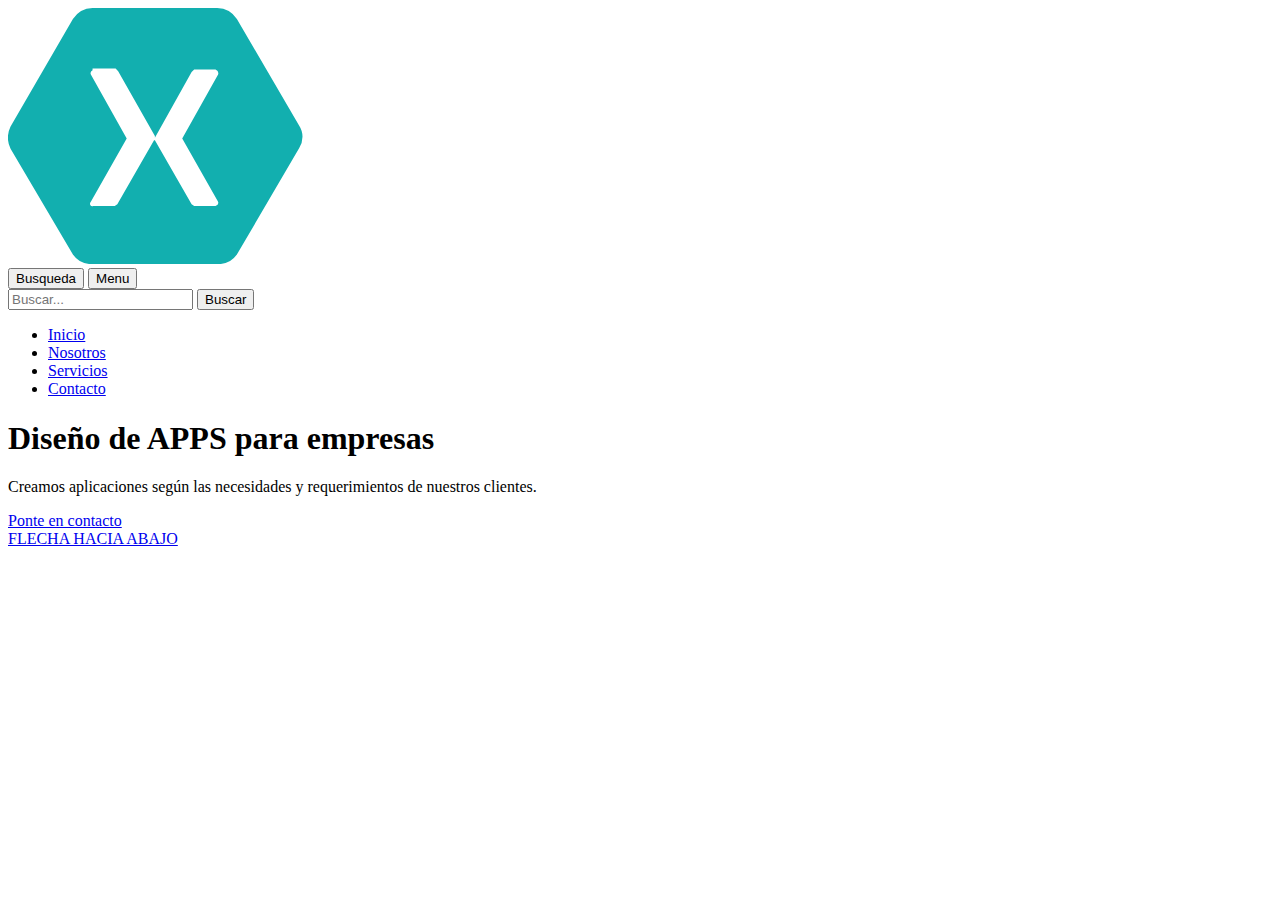
==== index.html @ dd9f6aae "Primera estructura index" ====
<!doctype html>
<html lang="en">
  <head>
    <!-- Required meta tags -->
    <meta charset="utf-8">
    <meta name="viewport" content="width=device-width, initial-scale=1">

    <title>Soluciones tecnologicas</title>

  </head>
  <body>

    <section class="bienvenidos">
        <!--Navegacion-->
        <header class="encabezado" role="banner">
            <a href="index.html">
                <img src="./images/logo.svg" alt="logotipo">
            </a>
            <button type="button" class="boton-buscar">Busqueda</button>
            <button type="button" class="boton-menu">Menu</button>

            <form action="#" id="bloque-buscar">
                <div class="contenedor-bloque-buscar">
                    <input type="text" placeholder="Buscar...">
                    <input type="submit" value="Buscar">
                </div>
            </form>

            <nav id="menu-principal">
                <ul>
                    <li class="active"><a href="index.html">Inicio</a></li>
                    <li><a href="nosotros.html">Nosotros</a></li>
                    <li><a href="servicios.html">Servicios</a></li>
                    <li><a href="contacto.html">Contacto</a></li>
                </ul>
            </nav>
        </header>

        <!--Primer Bloque-->
        <div class="texto-encabezado">
            <h1>Diseño de APPS para empresas</h1>
            <p>Creamos aplicaciones según las necesidades y requerimientos de nuestros clientes.</p>
            <a href="contacto.html">Ponte en contacto</a>
        </div>
        <div class="flecha-bajar">
            <a href="#">FLECHA HACIA ABAJO</a>
        </div>

    </section>

  </body>
</html>
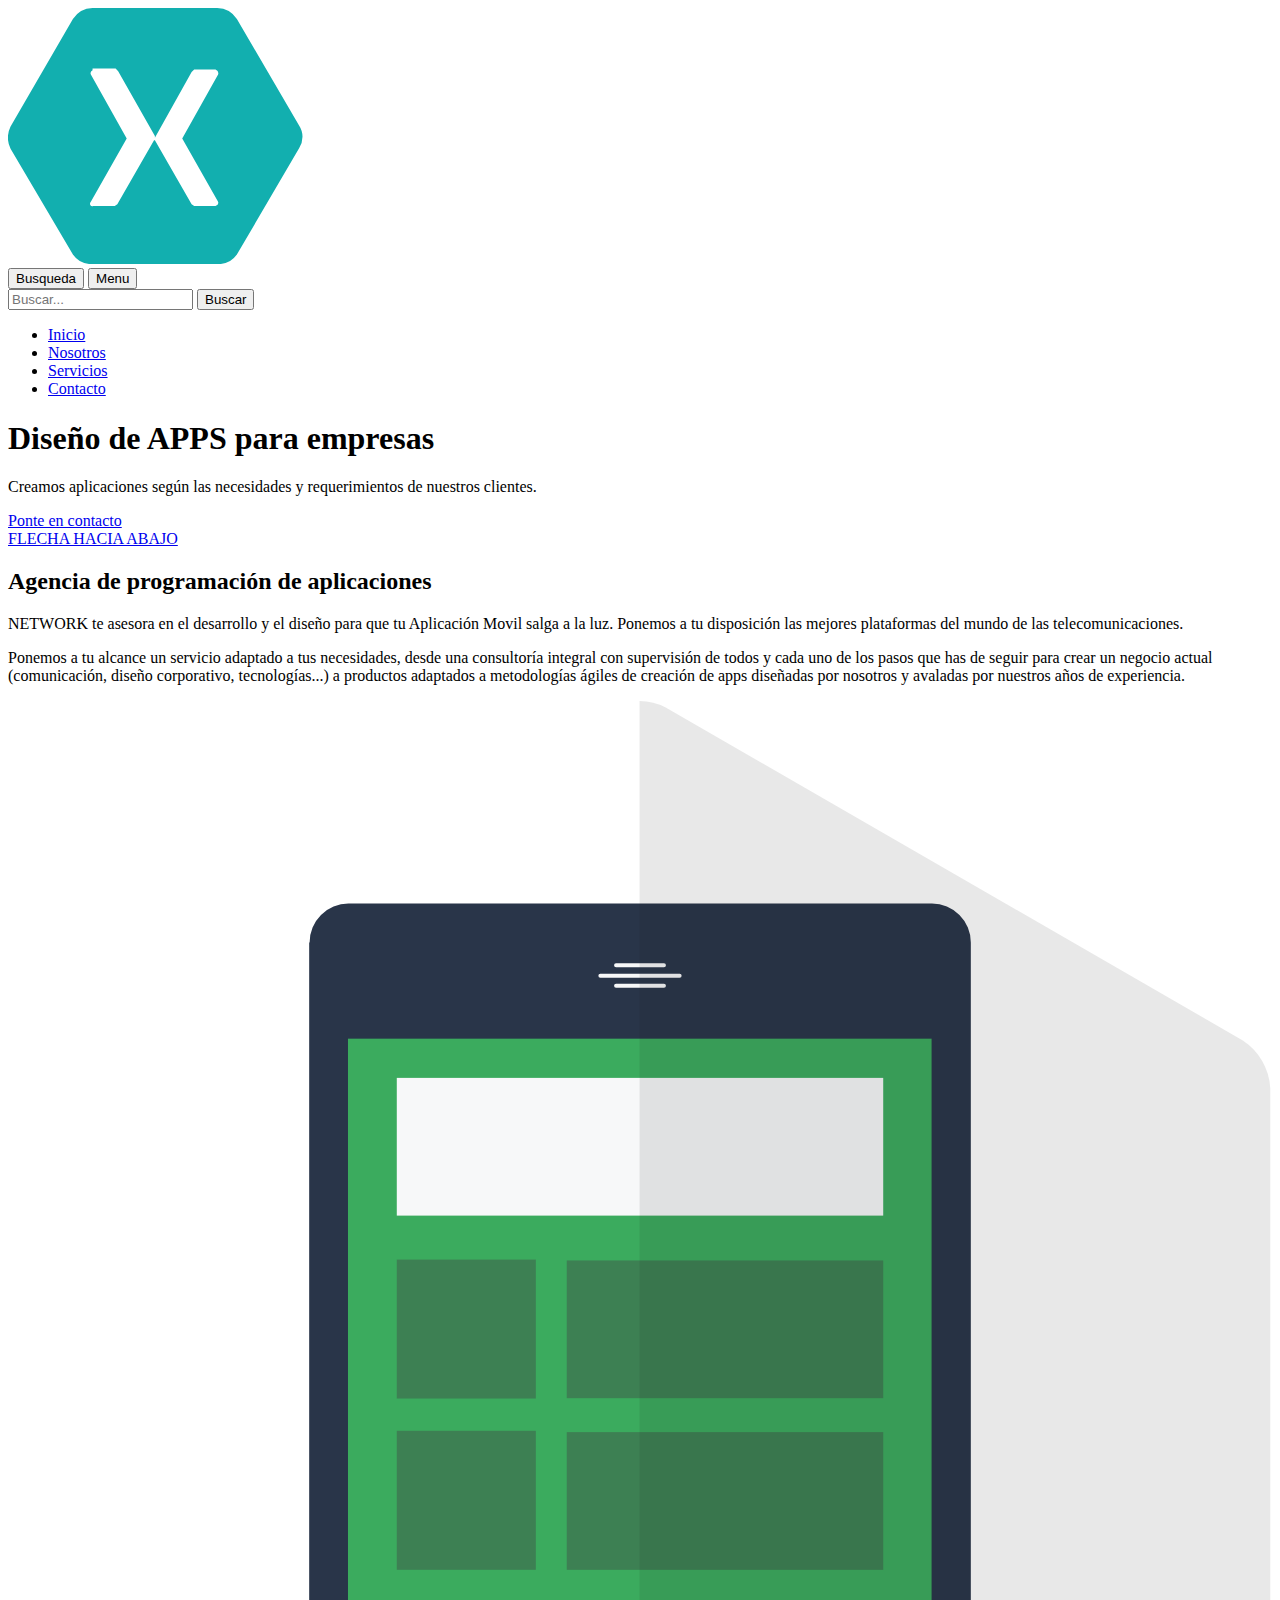
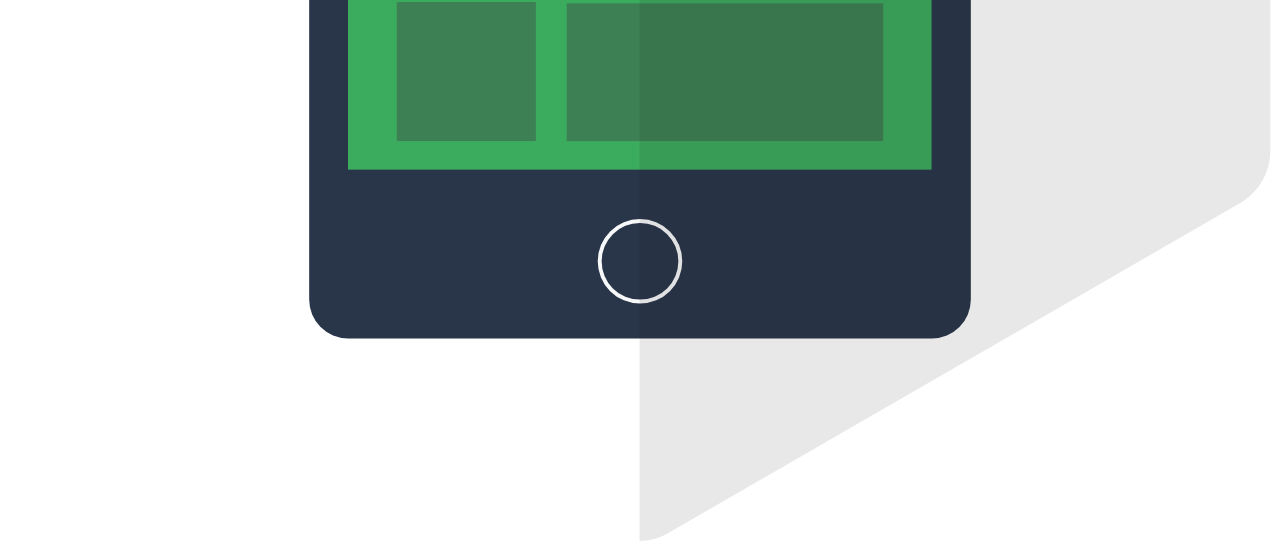
==== commit 92beab2f: "Segunda seccion" ====
--- a/index.html
+++ b/index.html
@@ -43,10 +43,18 @@
             <a href="contacto.html">Ponte en contacto</a>
         </div>
         <div class="flecha-bajar">
-            <a href="#">FLECHA HACIA ABAJO</a>
+            <a href="#agencia">FLECHA HACIA ABAJO</a>
         </div>
 
     </section>
 
+    <!--Segundo Bloque-->
+    <section class="agencia" id="agencia">
+        <h2>Agencia de programación de aplicaciones</h2>
+        <p>NETWORK te asesora en el desarrollo y el diseño para que tu Aplicación Movil salga a la luz. Ponemos a tu disposición las mejores plataformas del mundo de las telecomunicaciones.</p>
+        <p>Ponemos a tu alcance un servicio adaptado a tus necesidades, desde una consultoría integral con supervisión de todos y cada uno de los pasos que has de seguir para crear un negocio actual (comunicación, diseño corporativo, tecnologías...) a productos adaptados a metodologías ágiles de creación de apps diseñadas por nosotros y avaladas por nuestros años de experiencia.</p>
+        <img src="./images/agencia.svg" alt="agencia">
+    </section>
+
   </body>
 </html>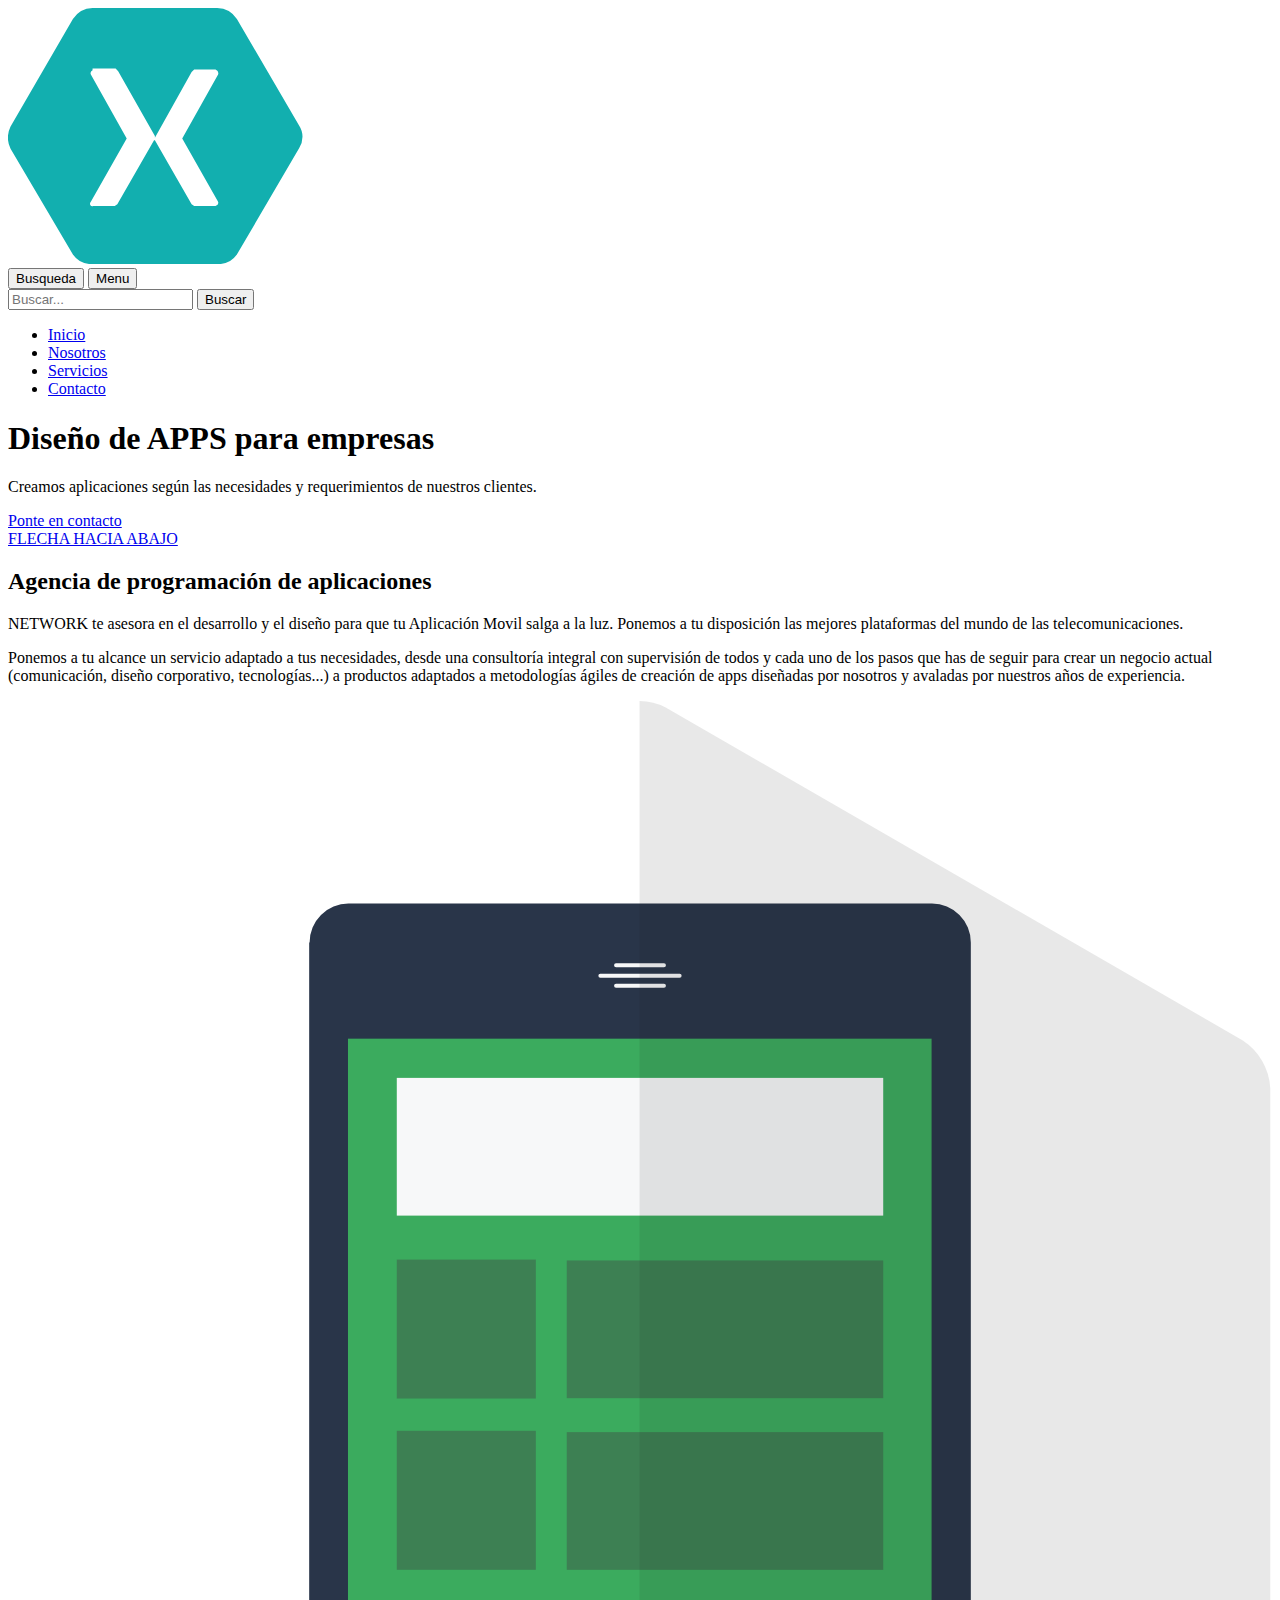
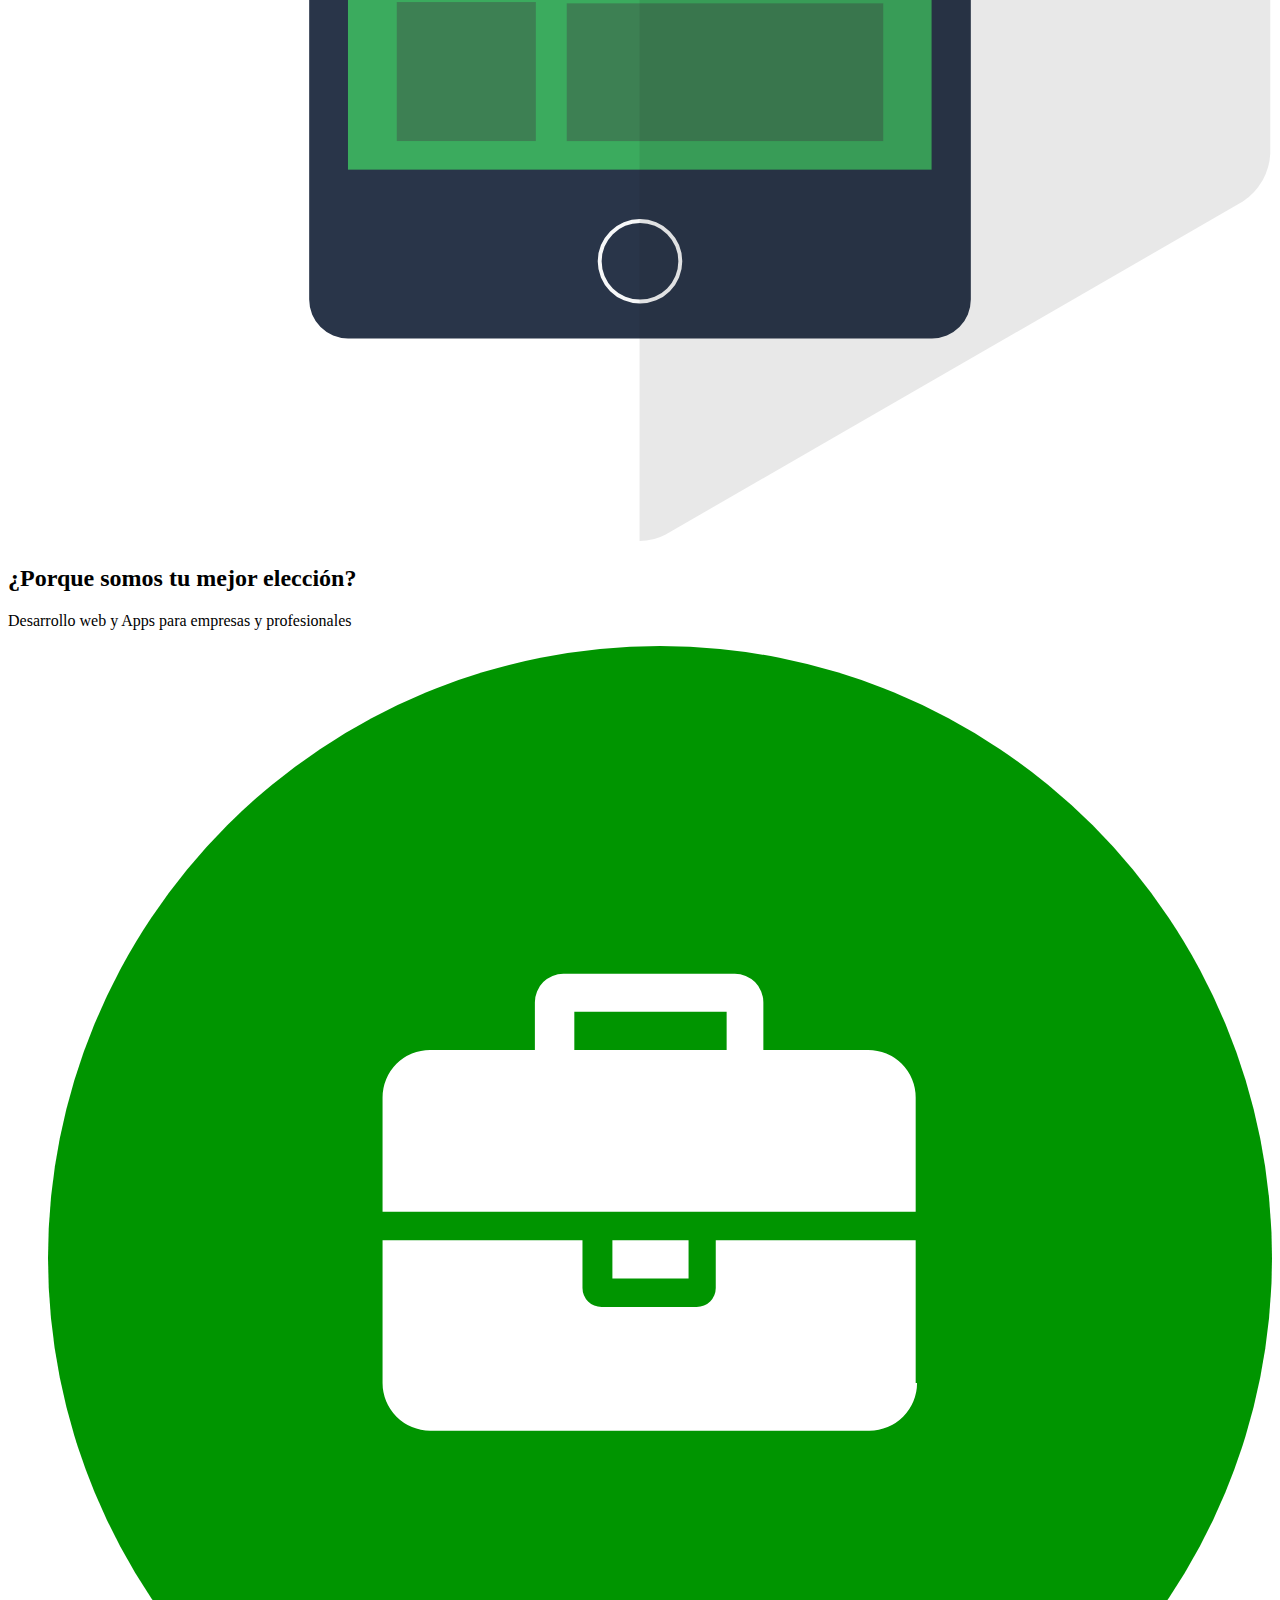
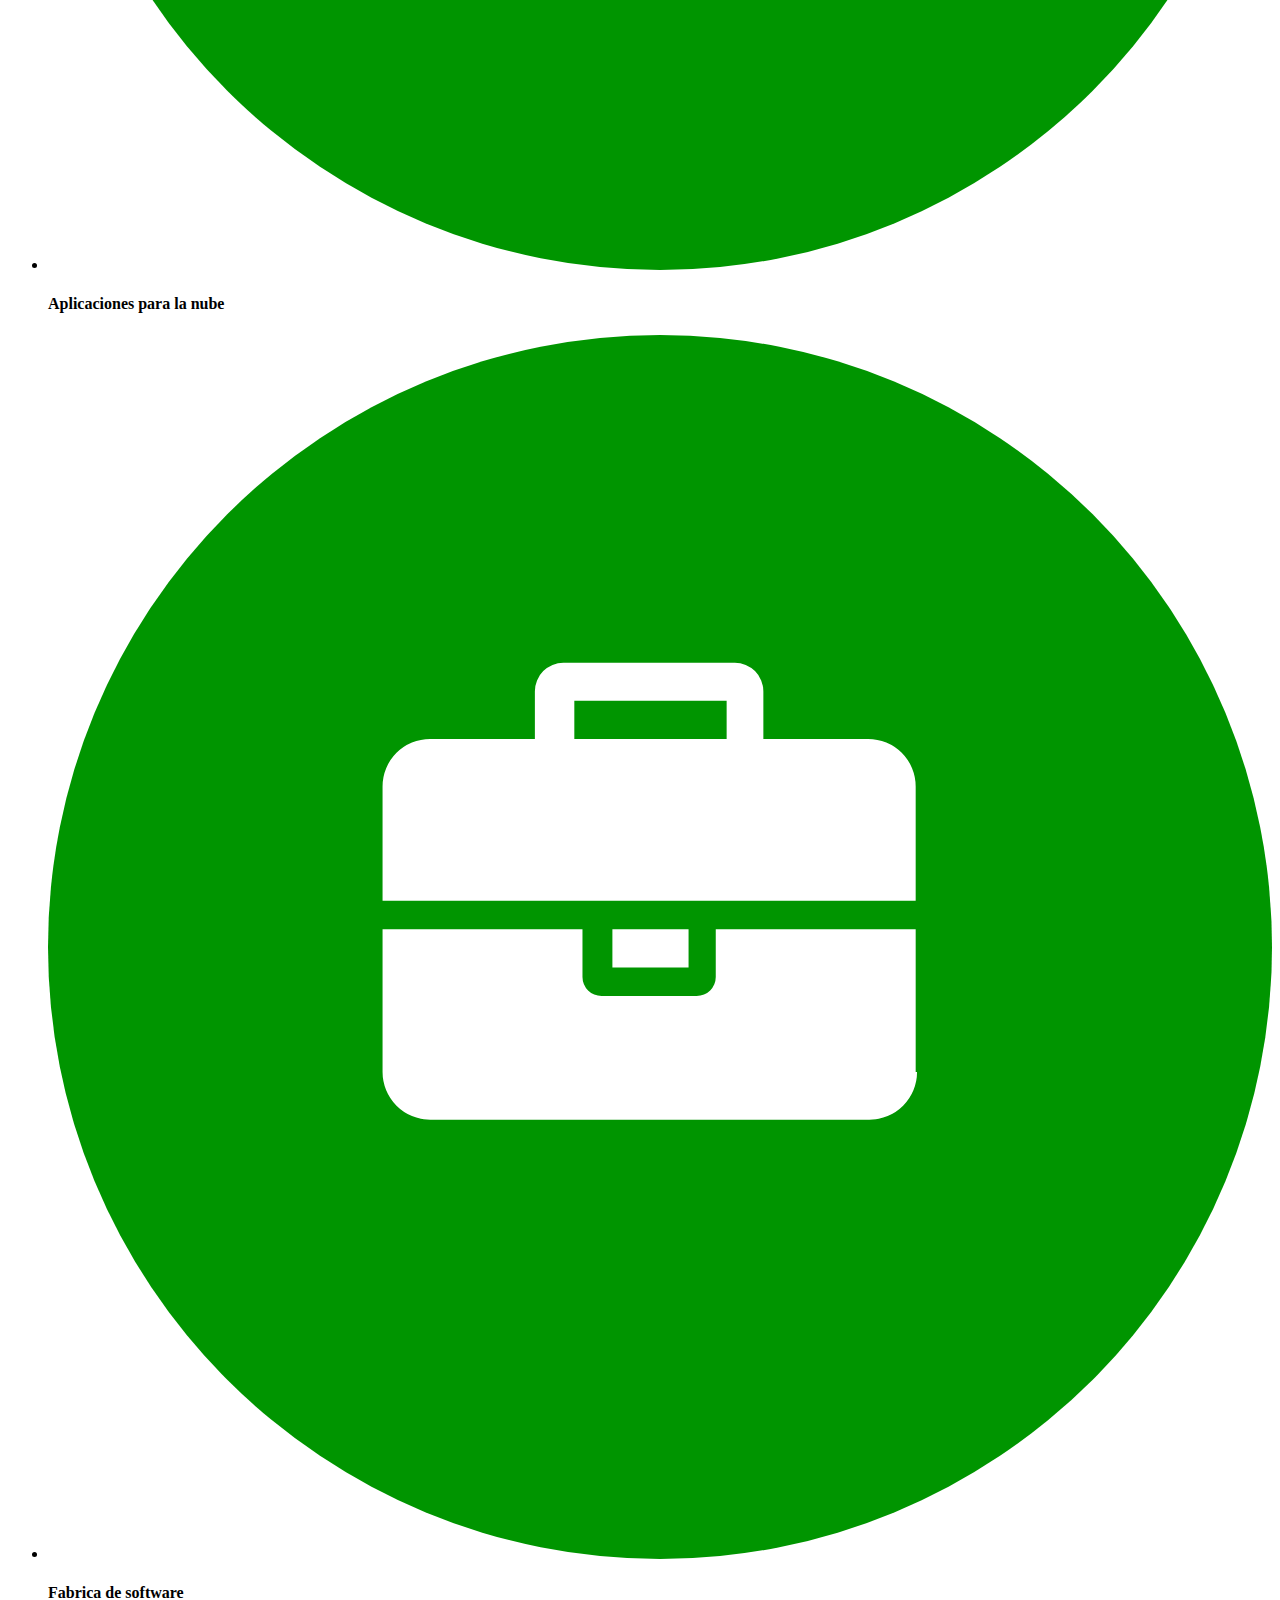
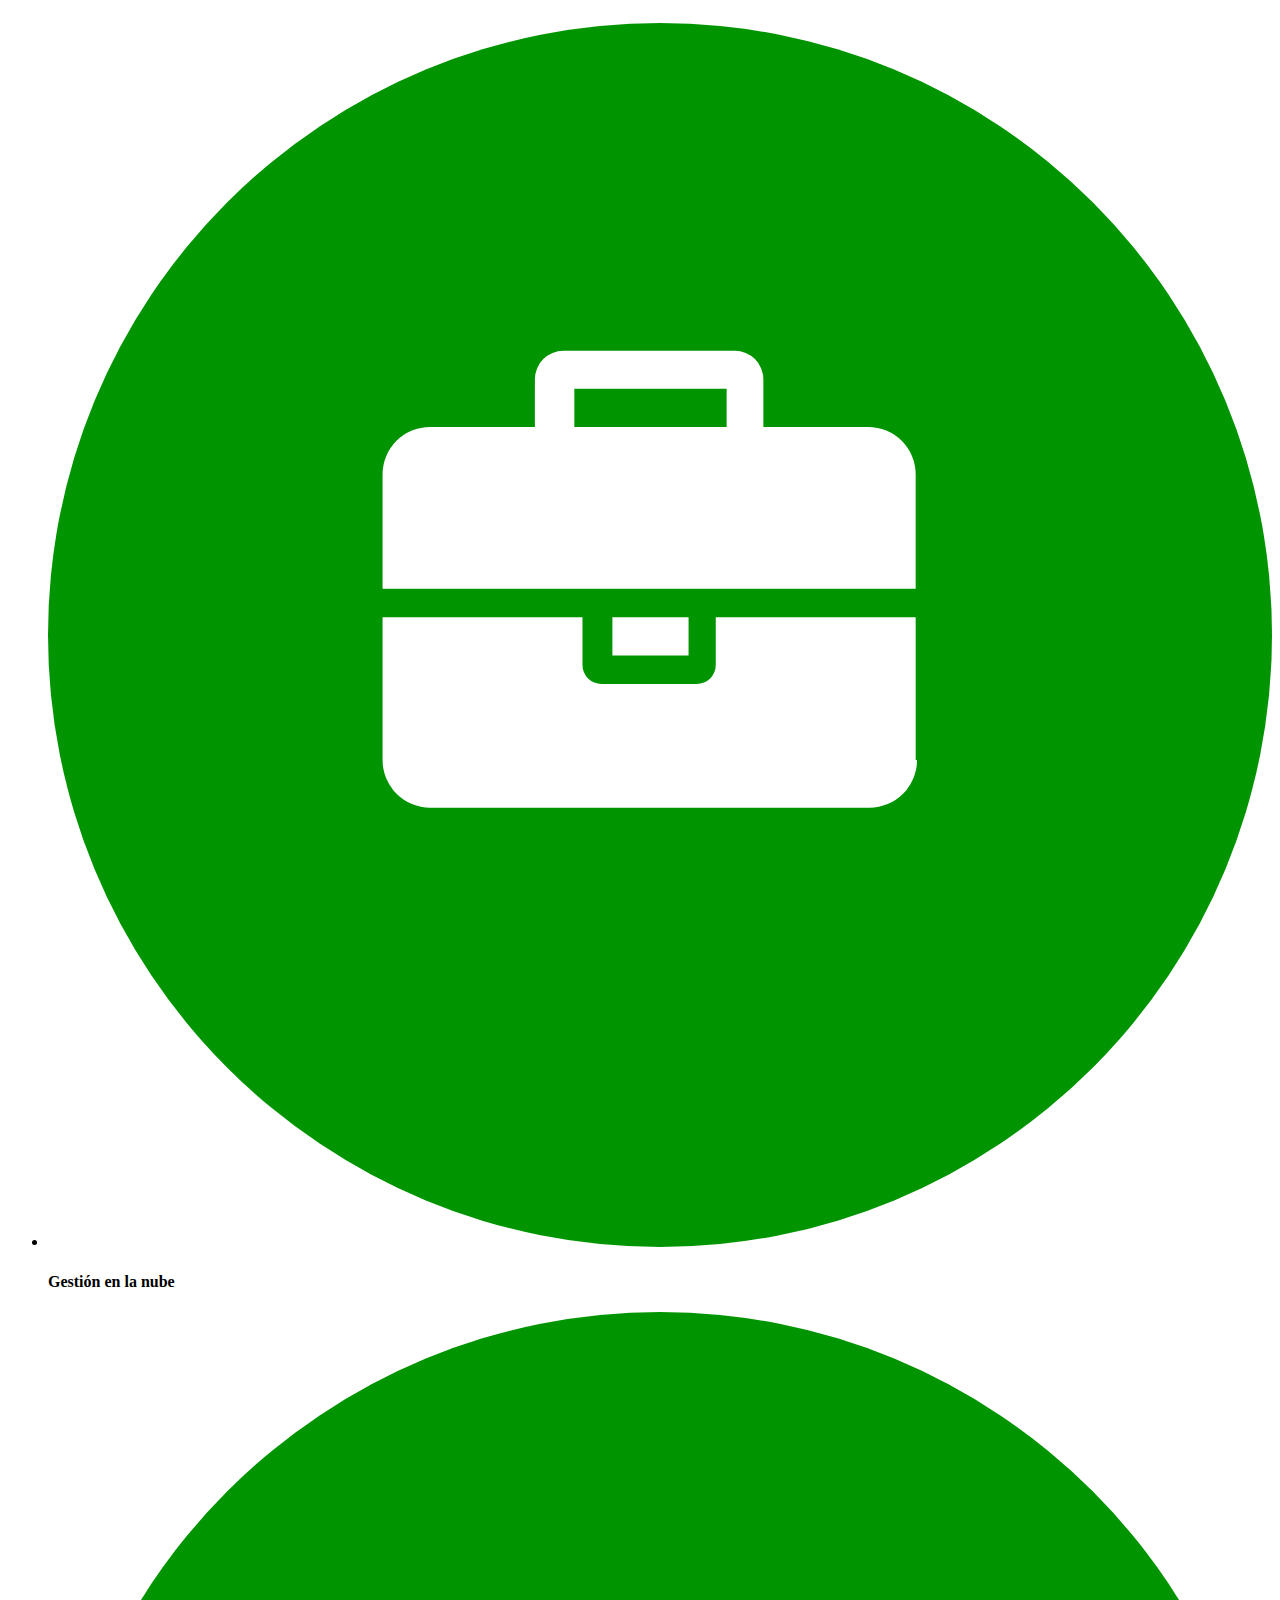
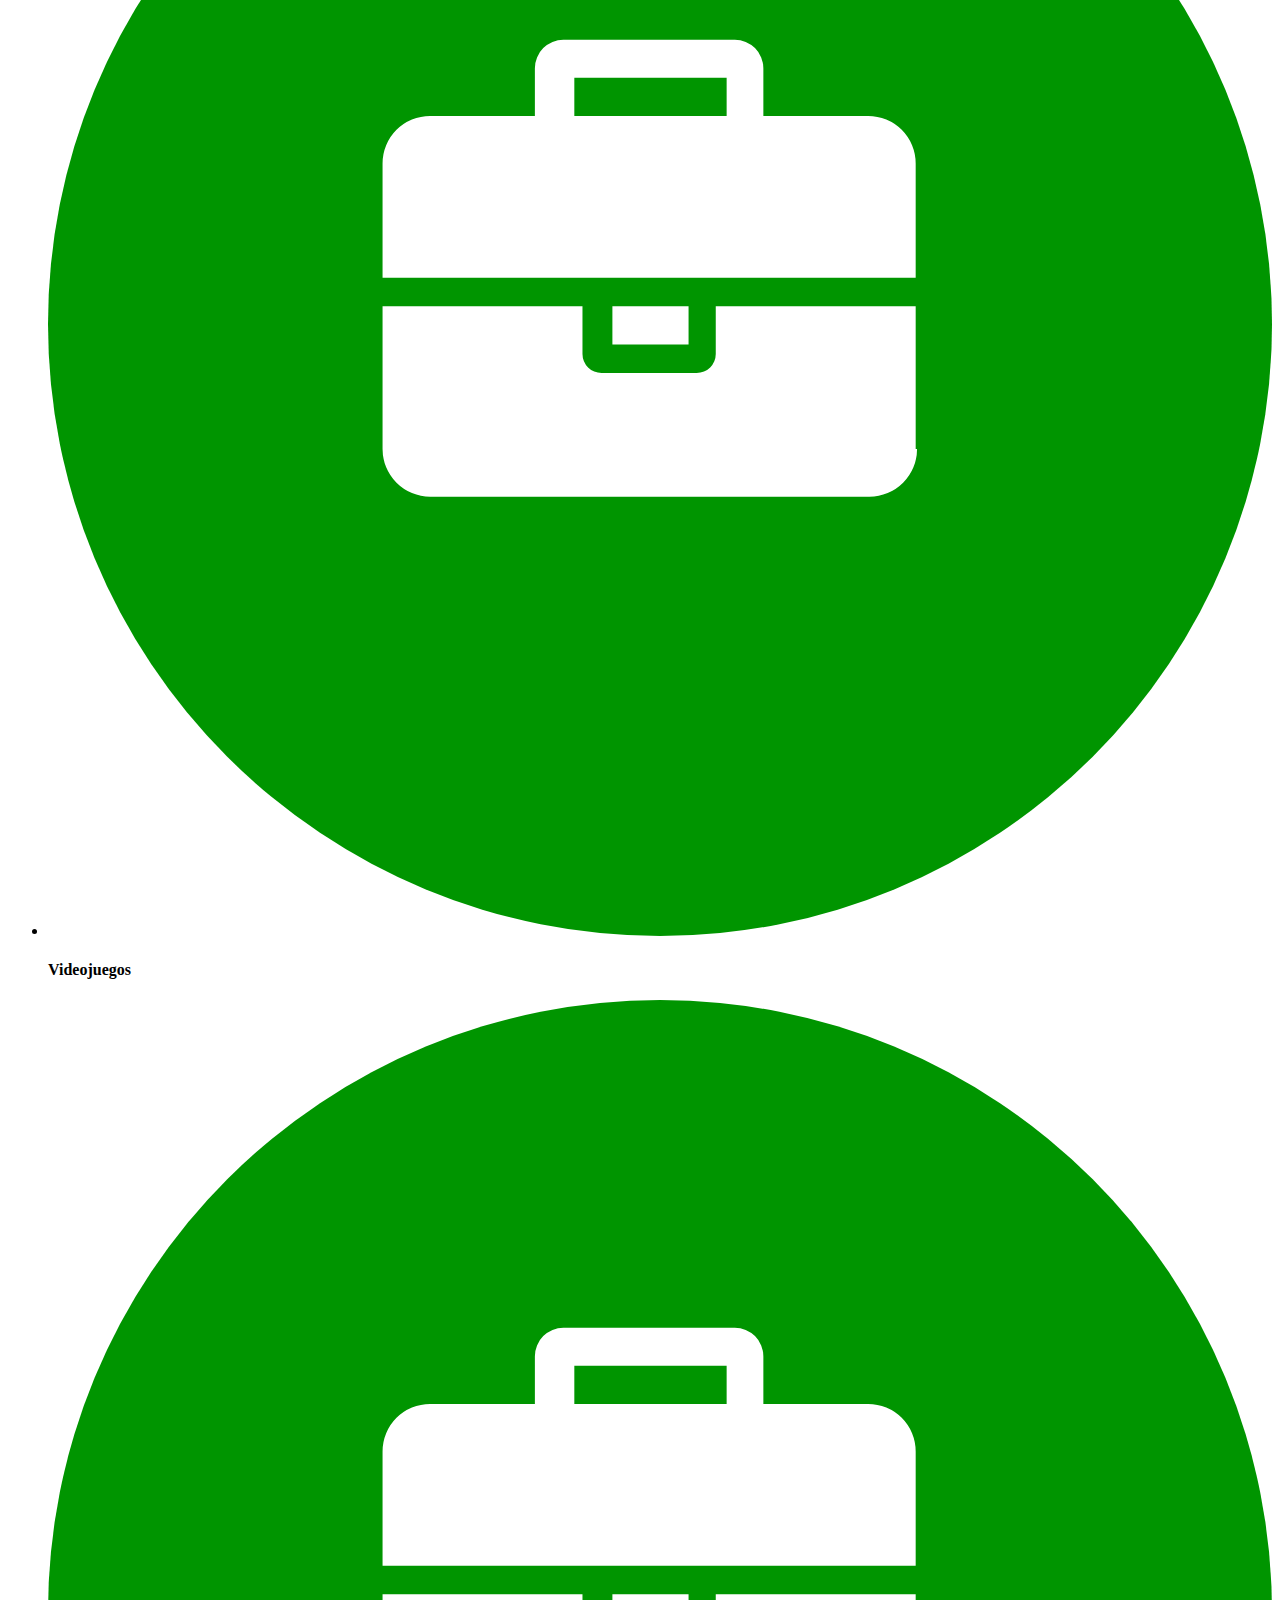
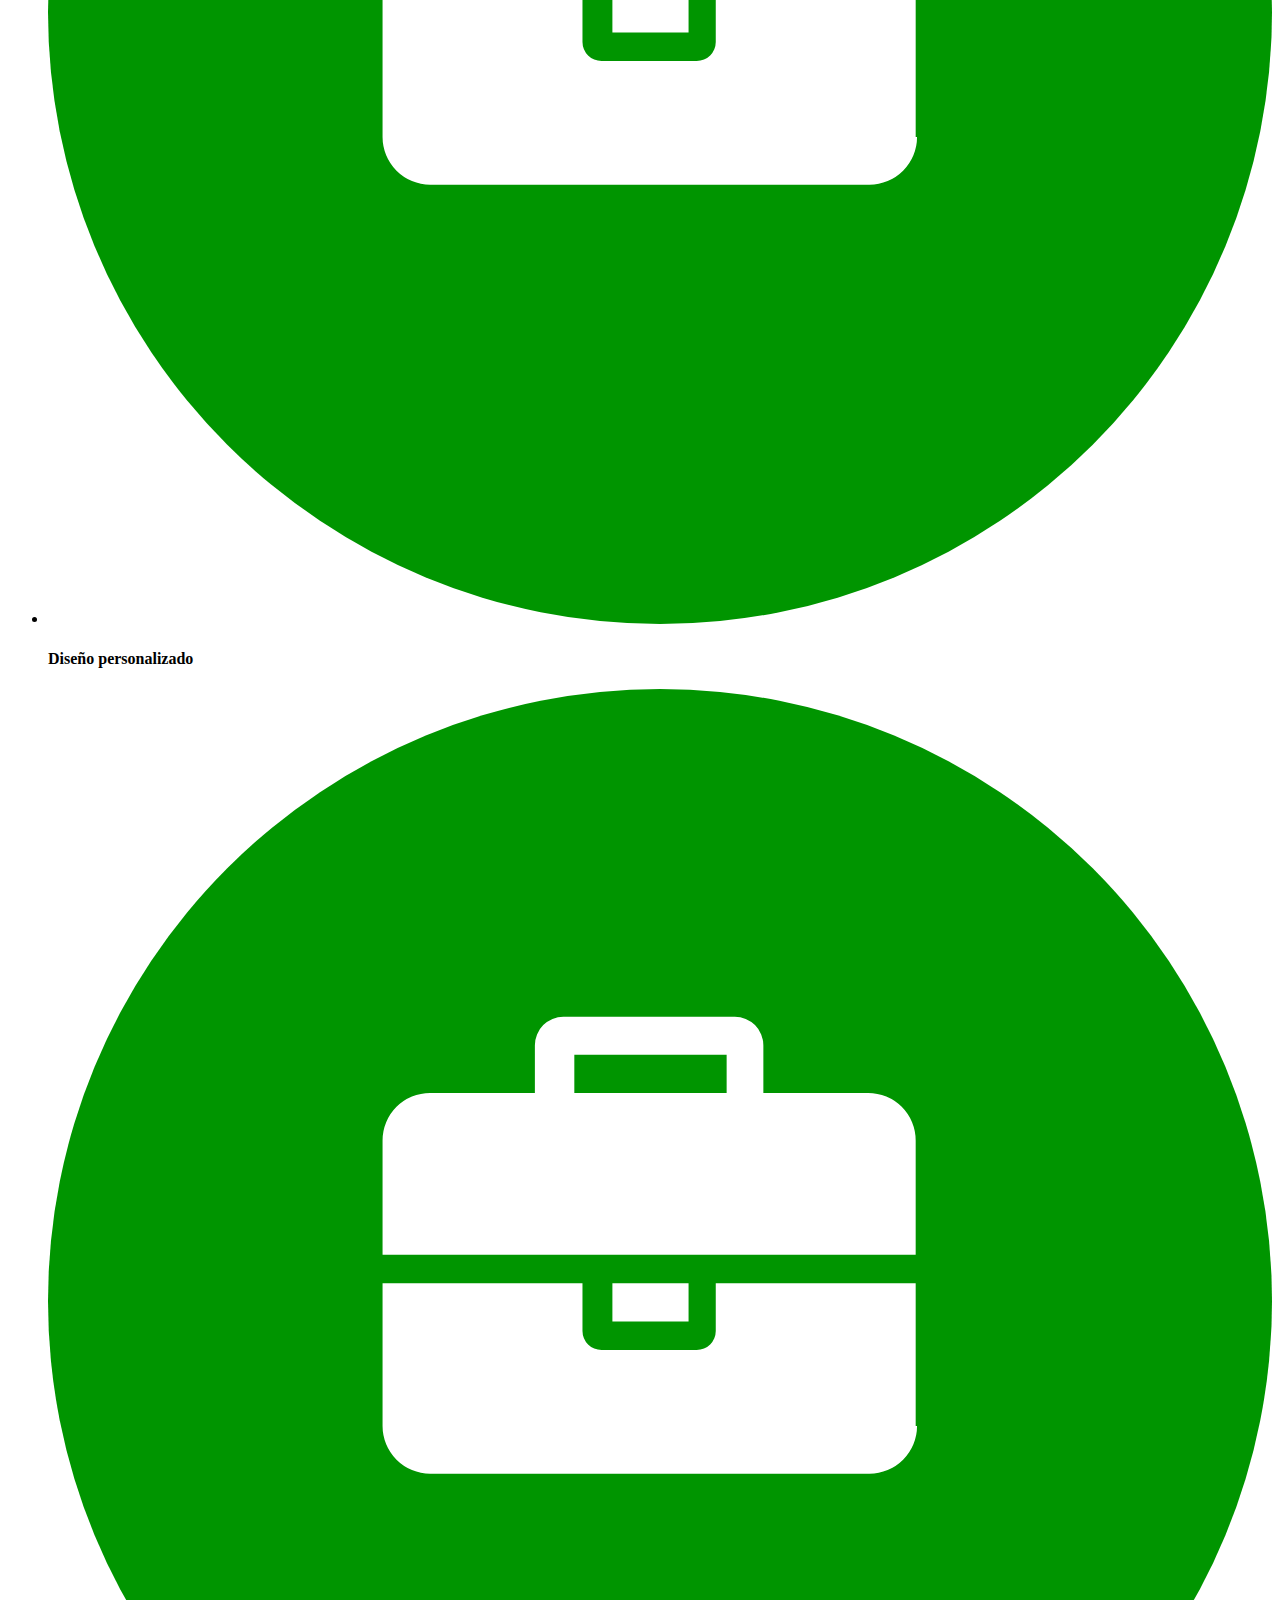
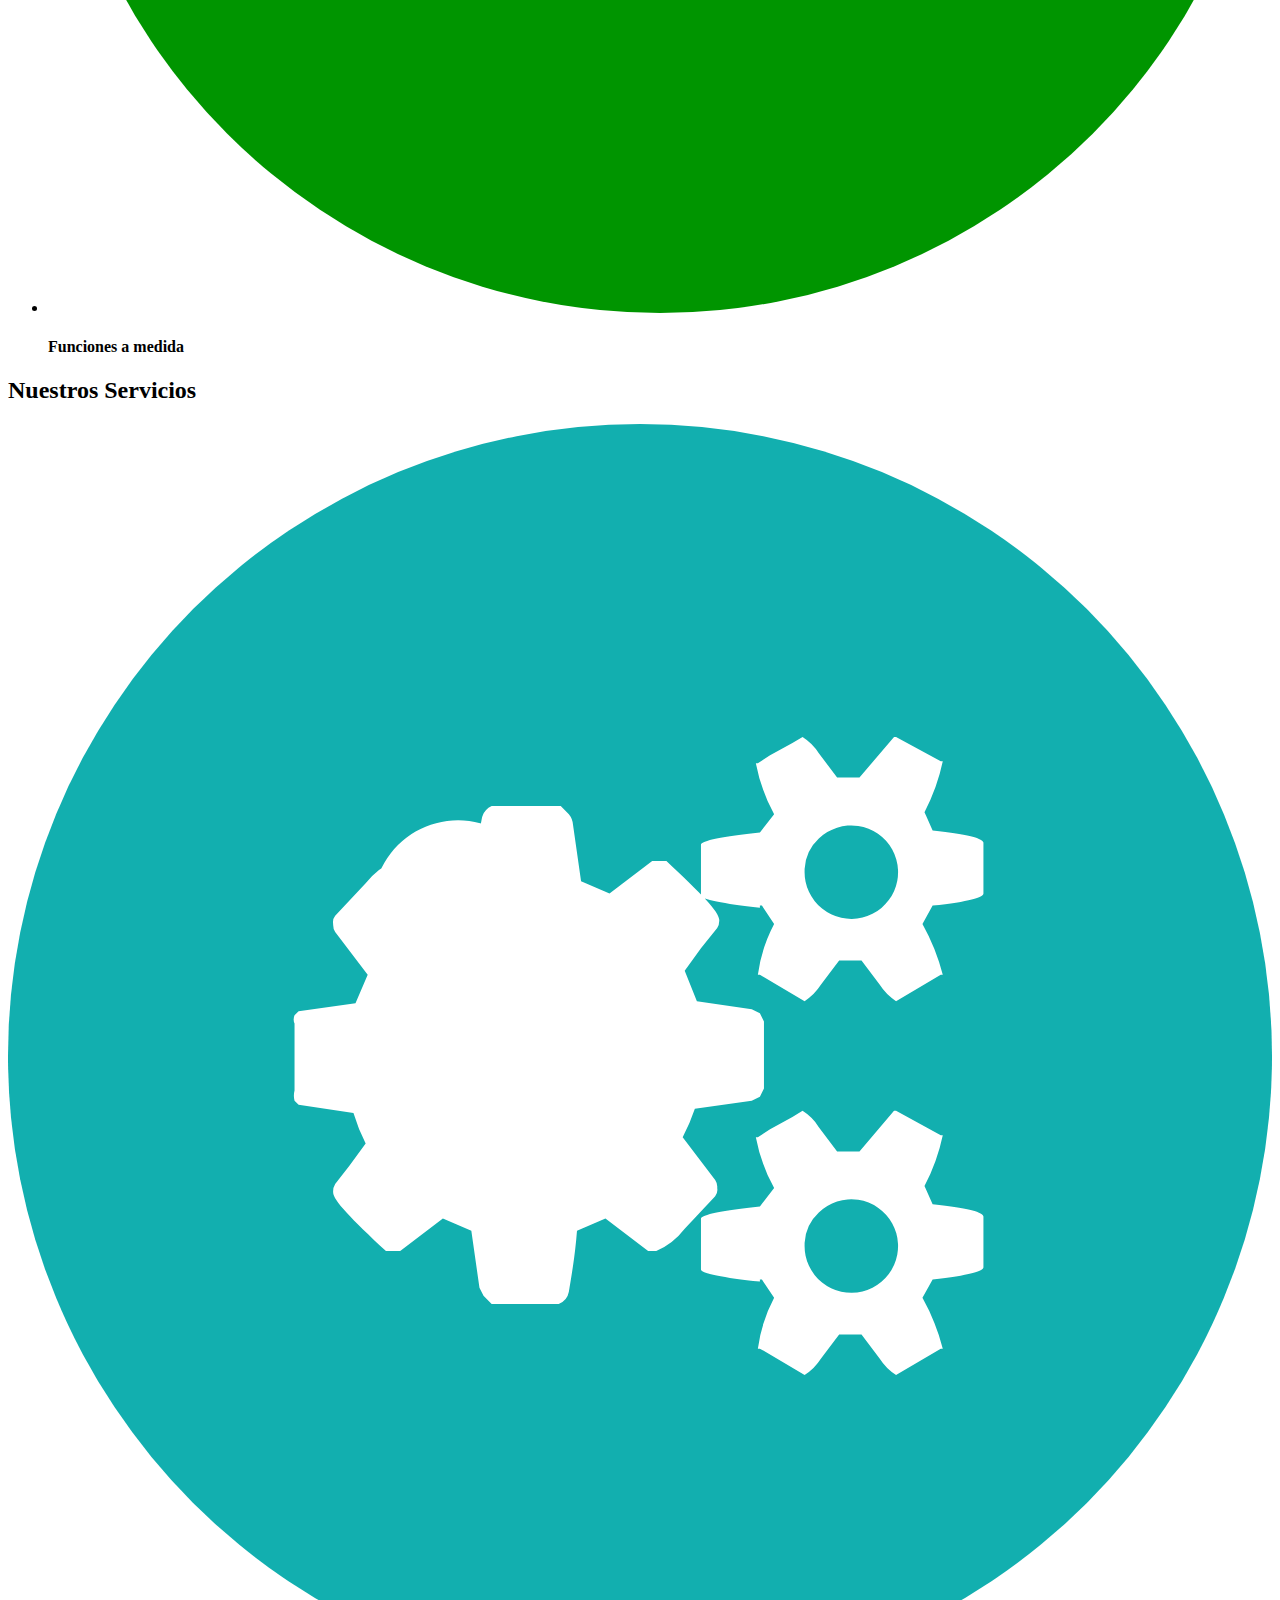
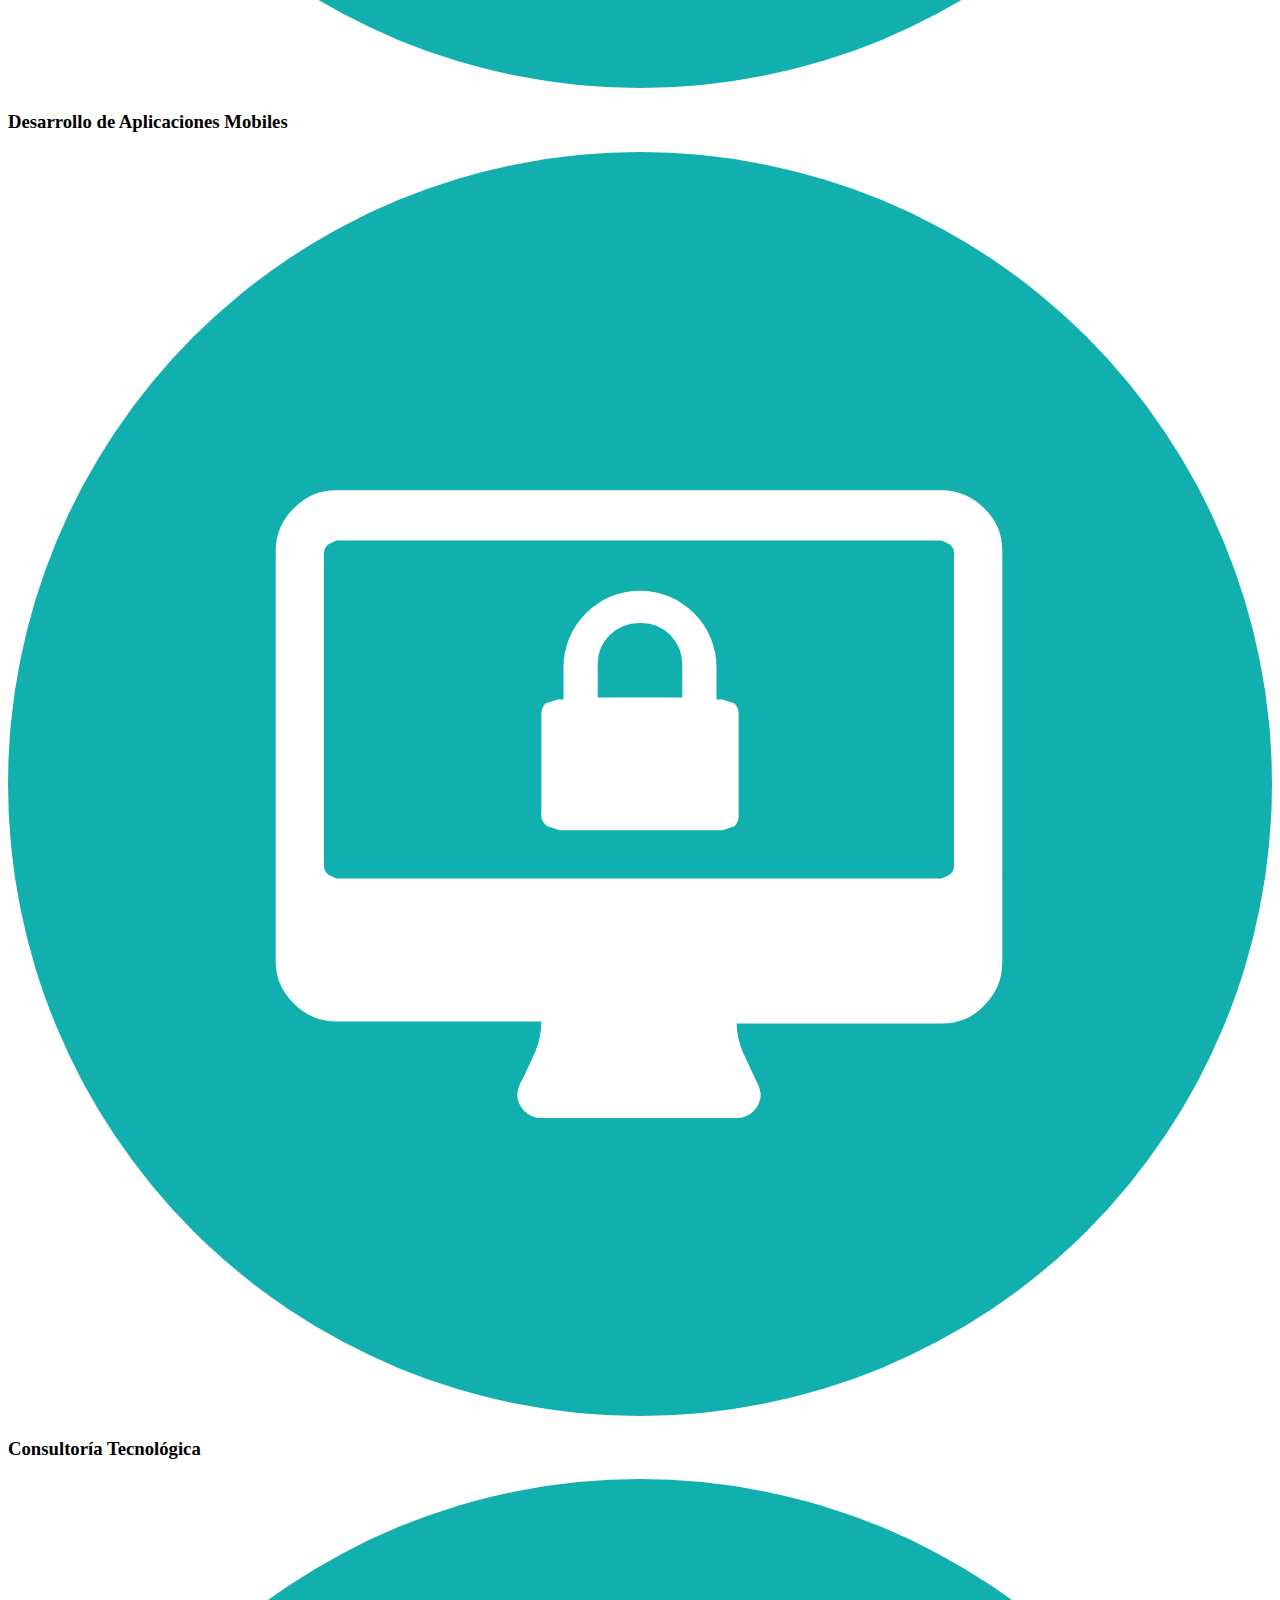
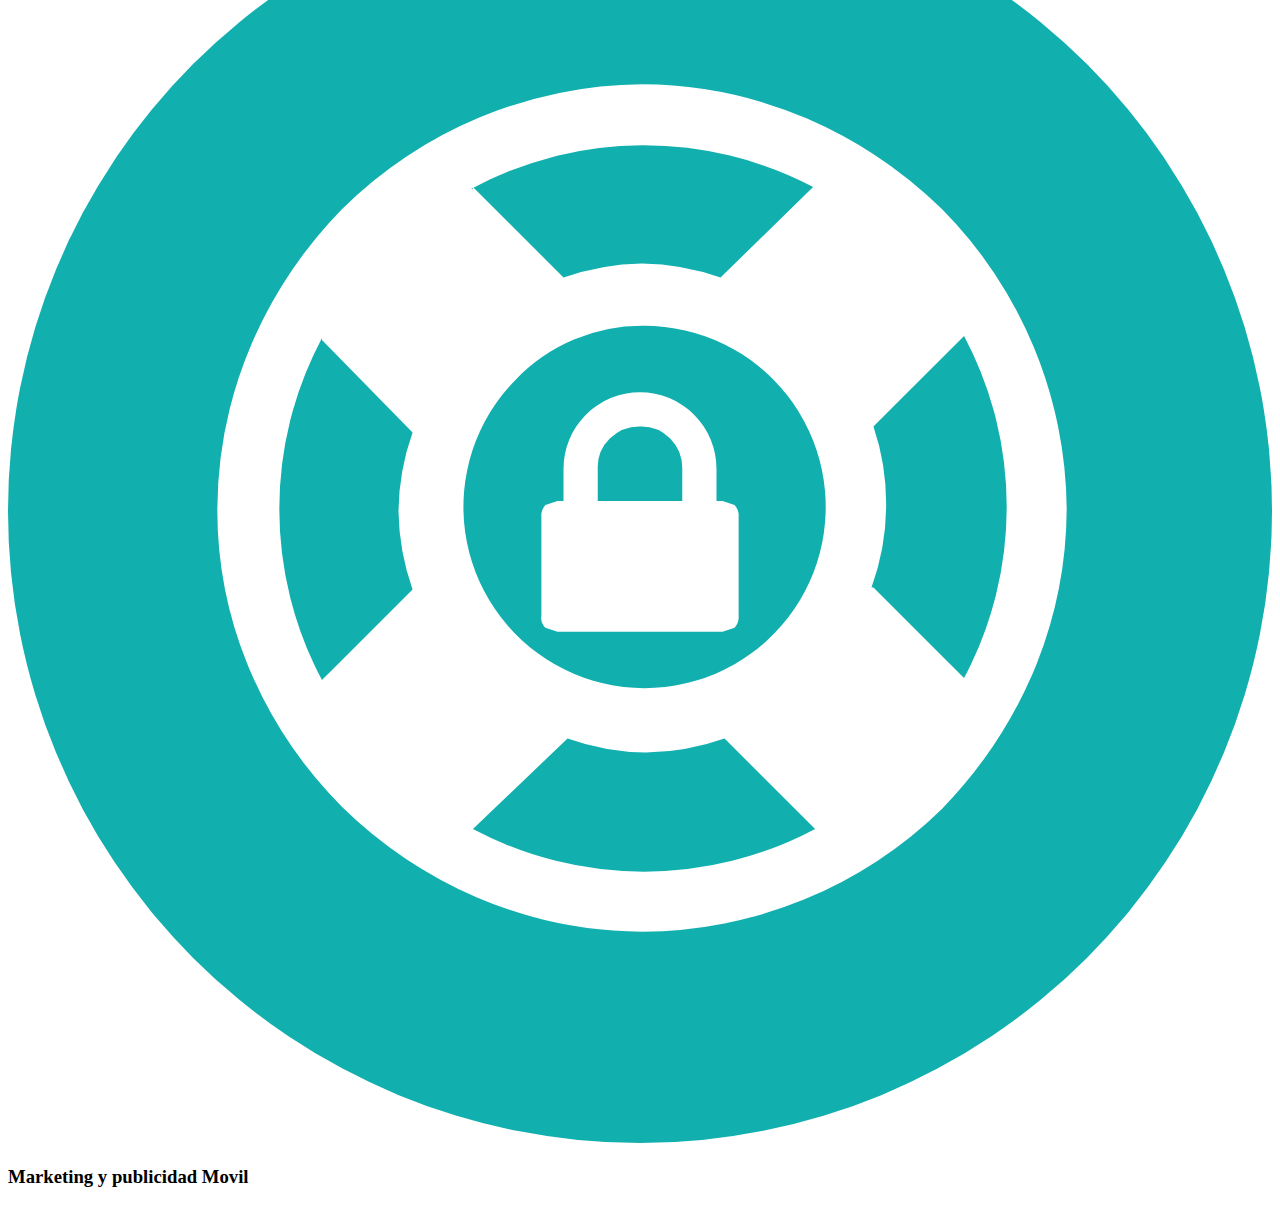
==== commit 19f07273: "Tercera y cuarta seccion html" ====
--- a/index.html
+++ b/index.html
@@ -56,5 +56,61 @@
         <img src="./images/agencia.svg" alt="agencia">
     </section>
 
+    <!--Tercer Bloque-->
+    <section class="tu-mejor-eleccion">
+        <h2>¿Porque somos <span>tu mejor elección?</span></h2>
+        <p>Desarrollo web y Apps para empresas y profesionales</p>
+
+        <ul>
+            <li>
+                <img src="./images/icono.svg" alt="maletin">
+                <h4>Aplicaciones para la nube</h4>
+            </li>
+            <li>
+                <img src="./images/icono.svg" alt="maletin">
+                <h4>Fabrica de software</h4>
+            </li>
+            <li>
+                <img src="./images/icono.svg" alt="maletin">
+                <h4>Gestión en la nube</h4>
+            </li>
+        </ul>
+
+        <ul>
+            <li>
+                <img src="./images/icono.svg" alt="maletin">
+                <h4>Videojuegos</h4>
+            </li>
+            <li>
+                <img src="./images/icono.svg" alt="maletin">
+                <h4>Diseño personalizado</h4>
+            </li>
+            <li>
+                <img src="./images/icono.svg" alt="maletin">
+                <h4>Funciones a medida</h4>
+            </li>
+        </ul>
+    </section>
+
+    <!--Cuarto Bloque-->
+    <main class="servicios">
+        <h2>Nuestros Servicios</h2>
+
+        <article>
+            <img src="./images/servicio-1.svg" alt="Desarrollo de Aplicaciones Mobiles">
+            <h3>Desarrollo de Aplicaciones Mobiles</h3>
+        </article>
+
+        <article>
+            <img src="./images/servicio-2.svg" alt="Consultoría Tecnológica">
+            <h3>Consultoría Tecnológica</h3>
+        </article>
+
+        <article>
+            <img src="./images/servicio-3.svg" alt="Marketing y publicidad Movil">
+            <h3>Marketing y publicidad Movil</h3>
+        </article>
+    </main>
+
   </body>
 </html>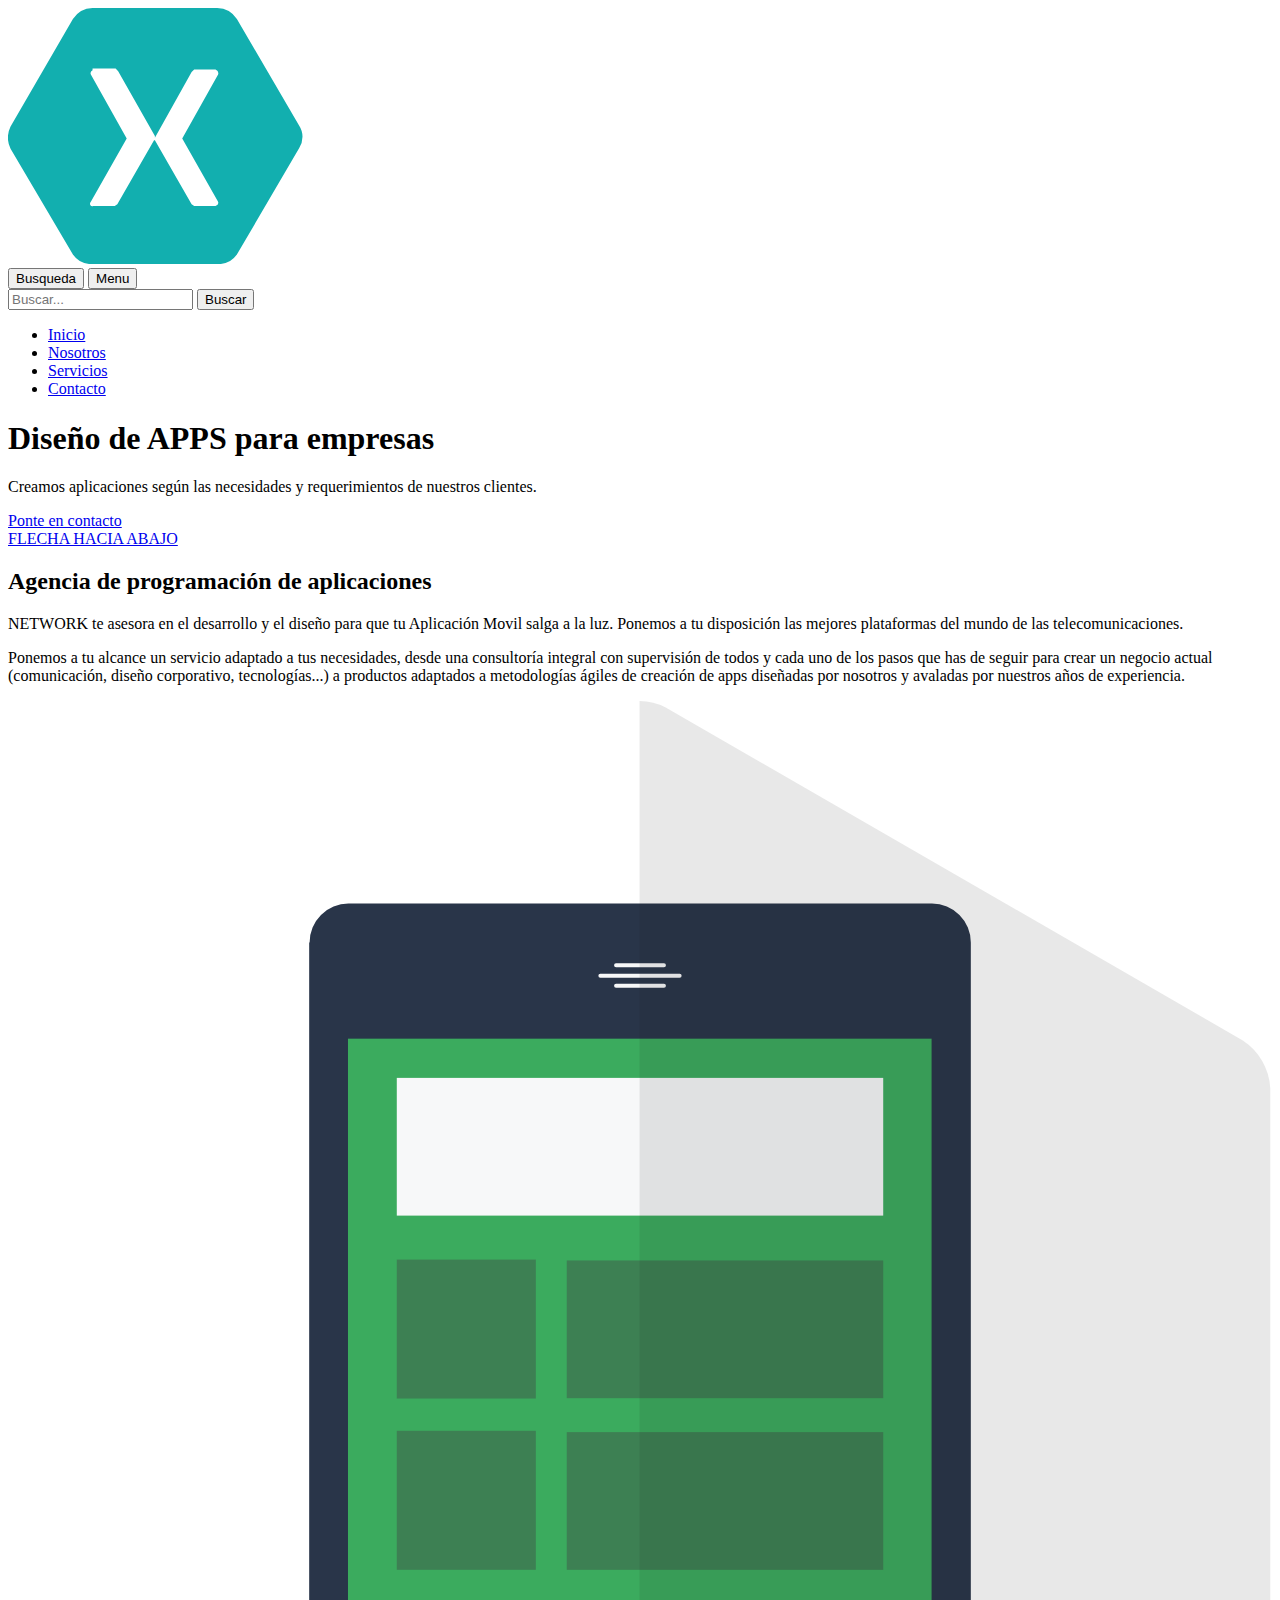
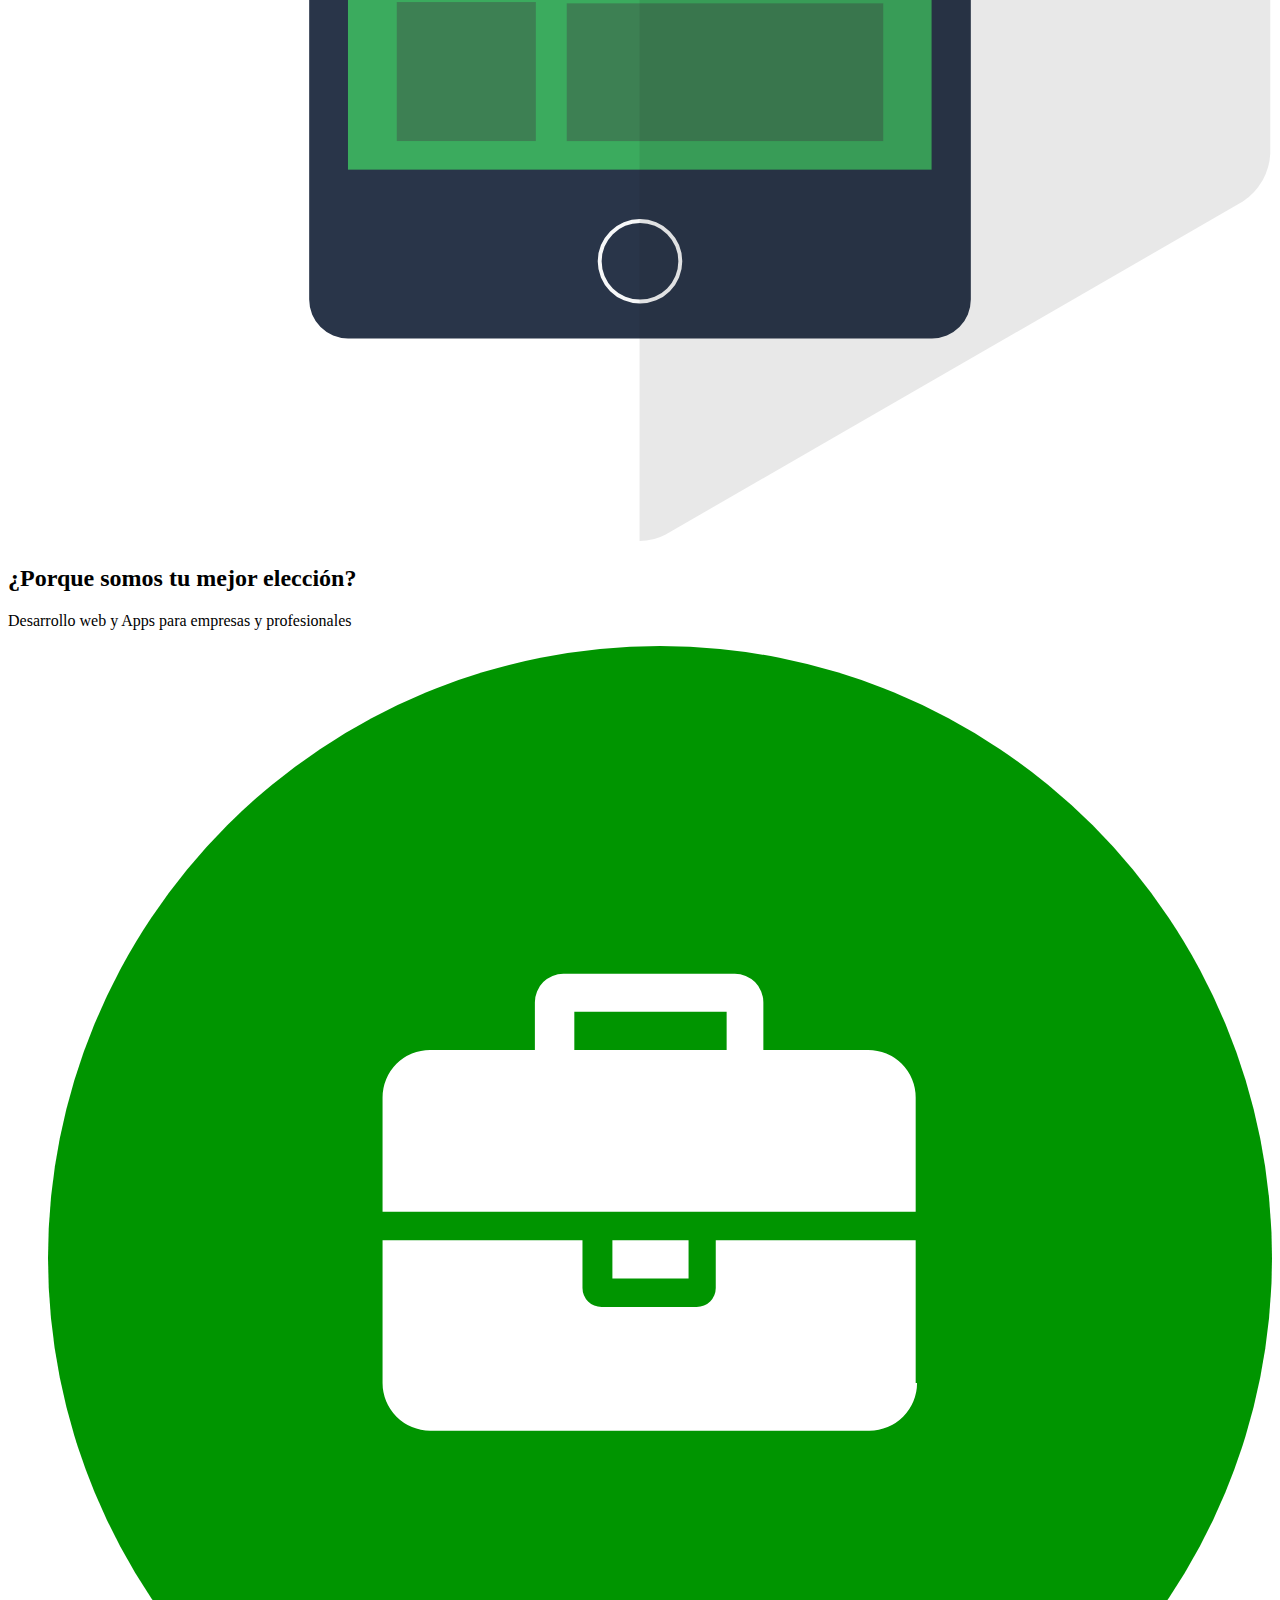
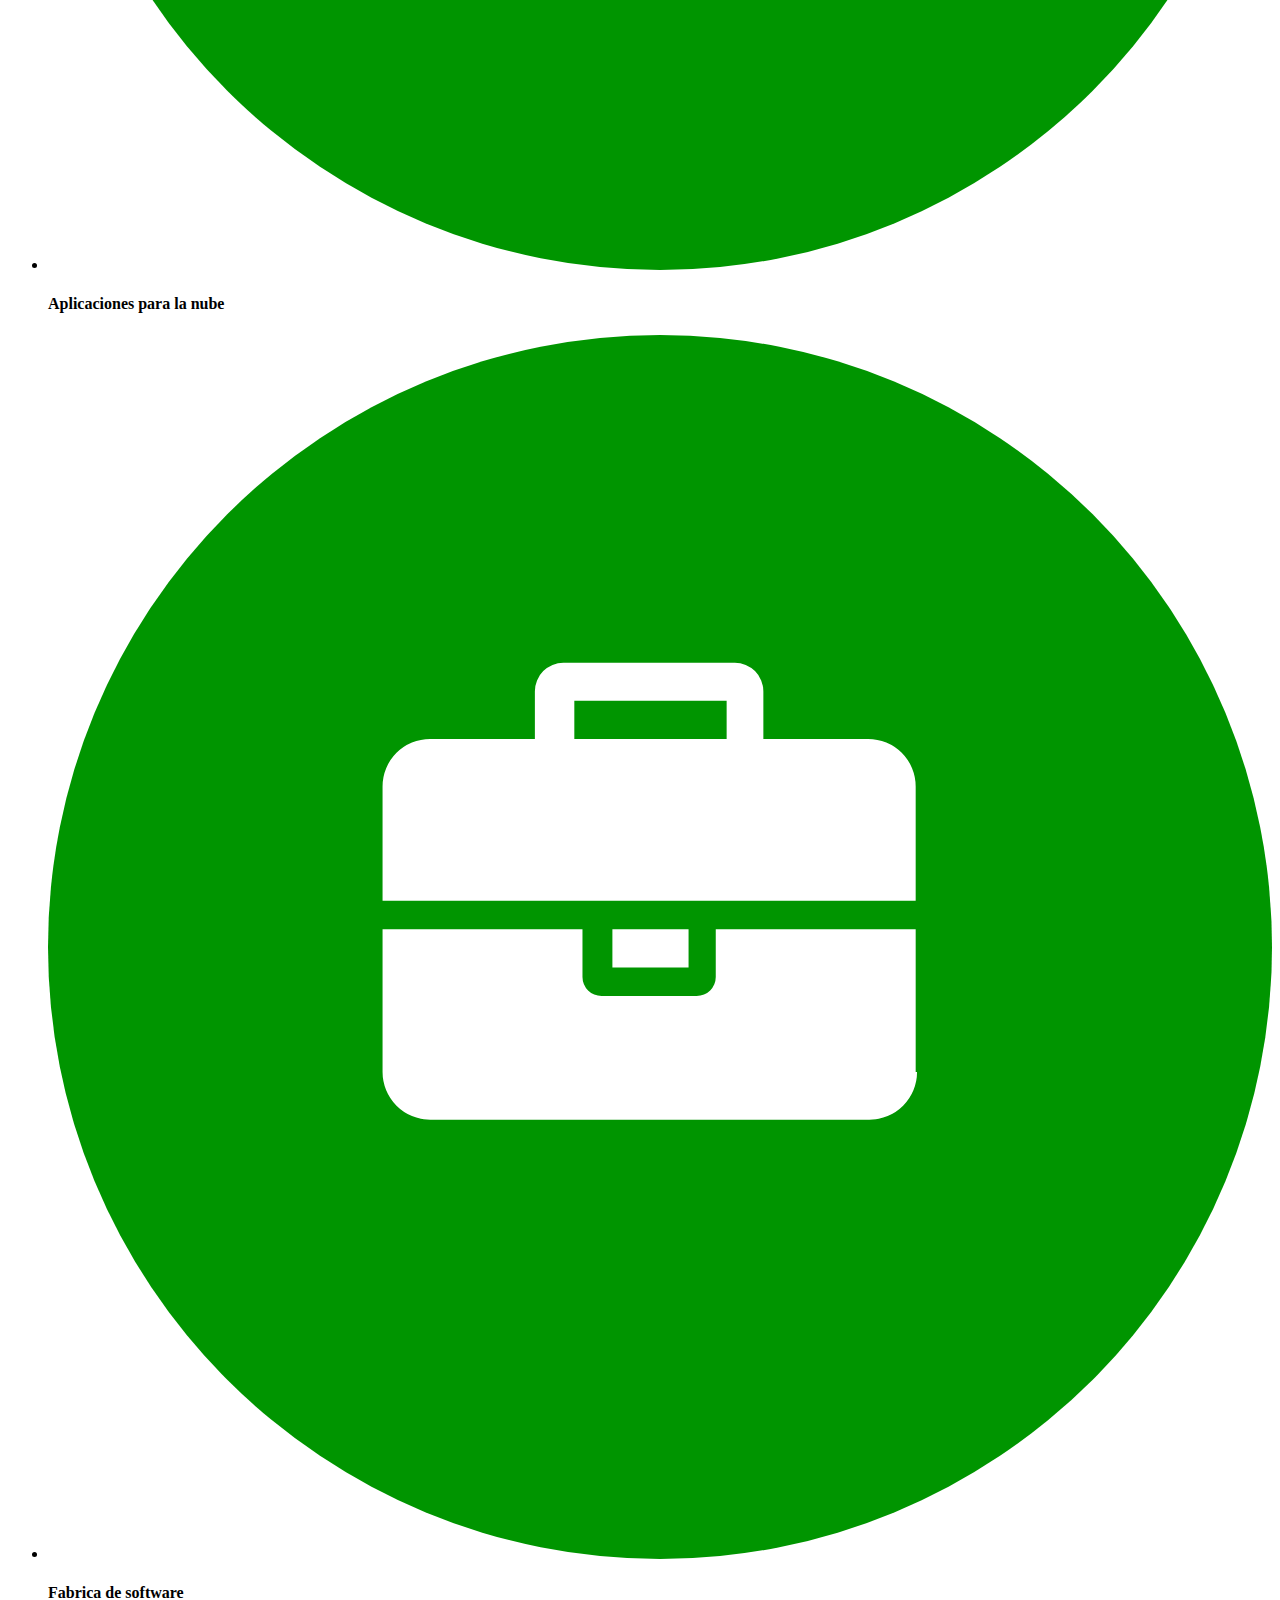
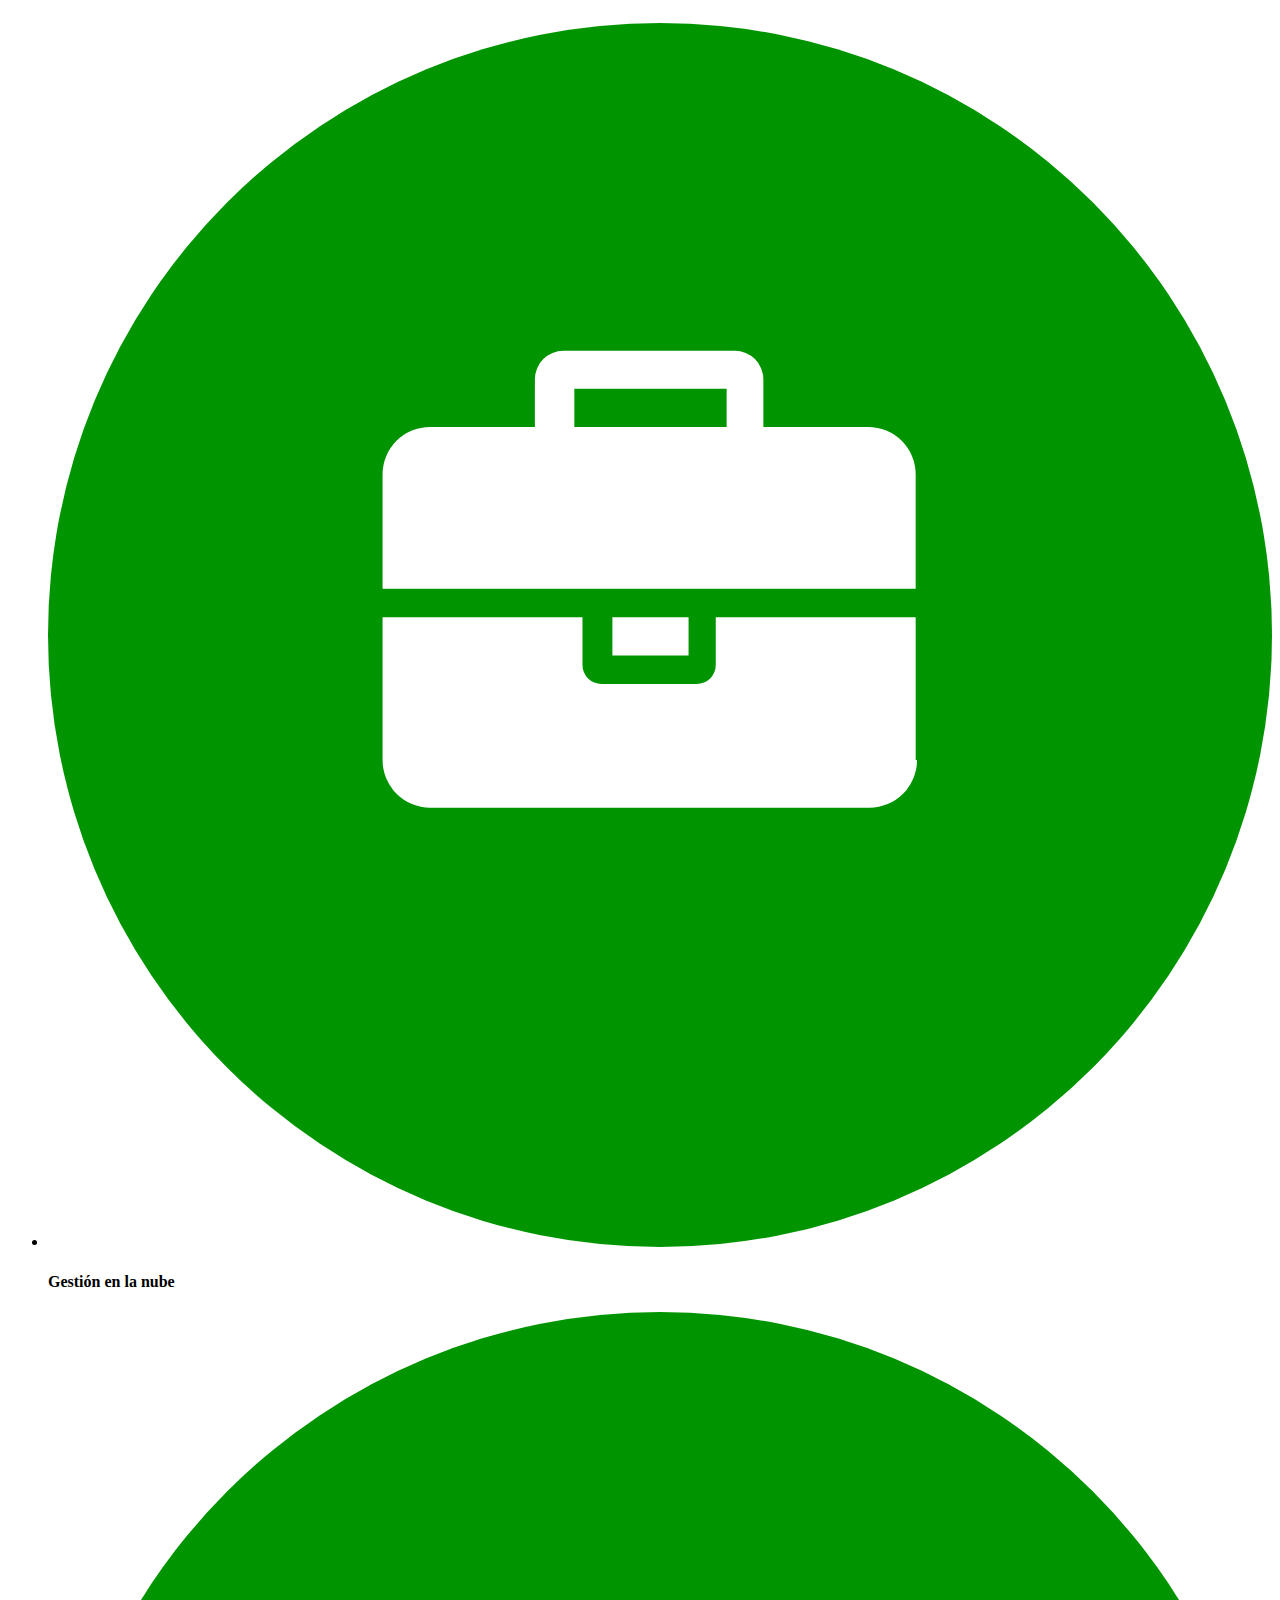
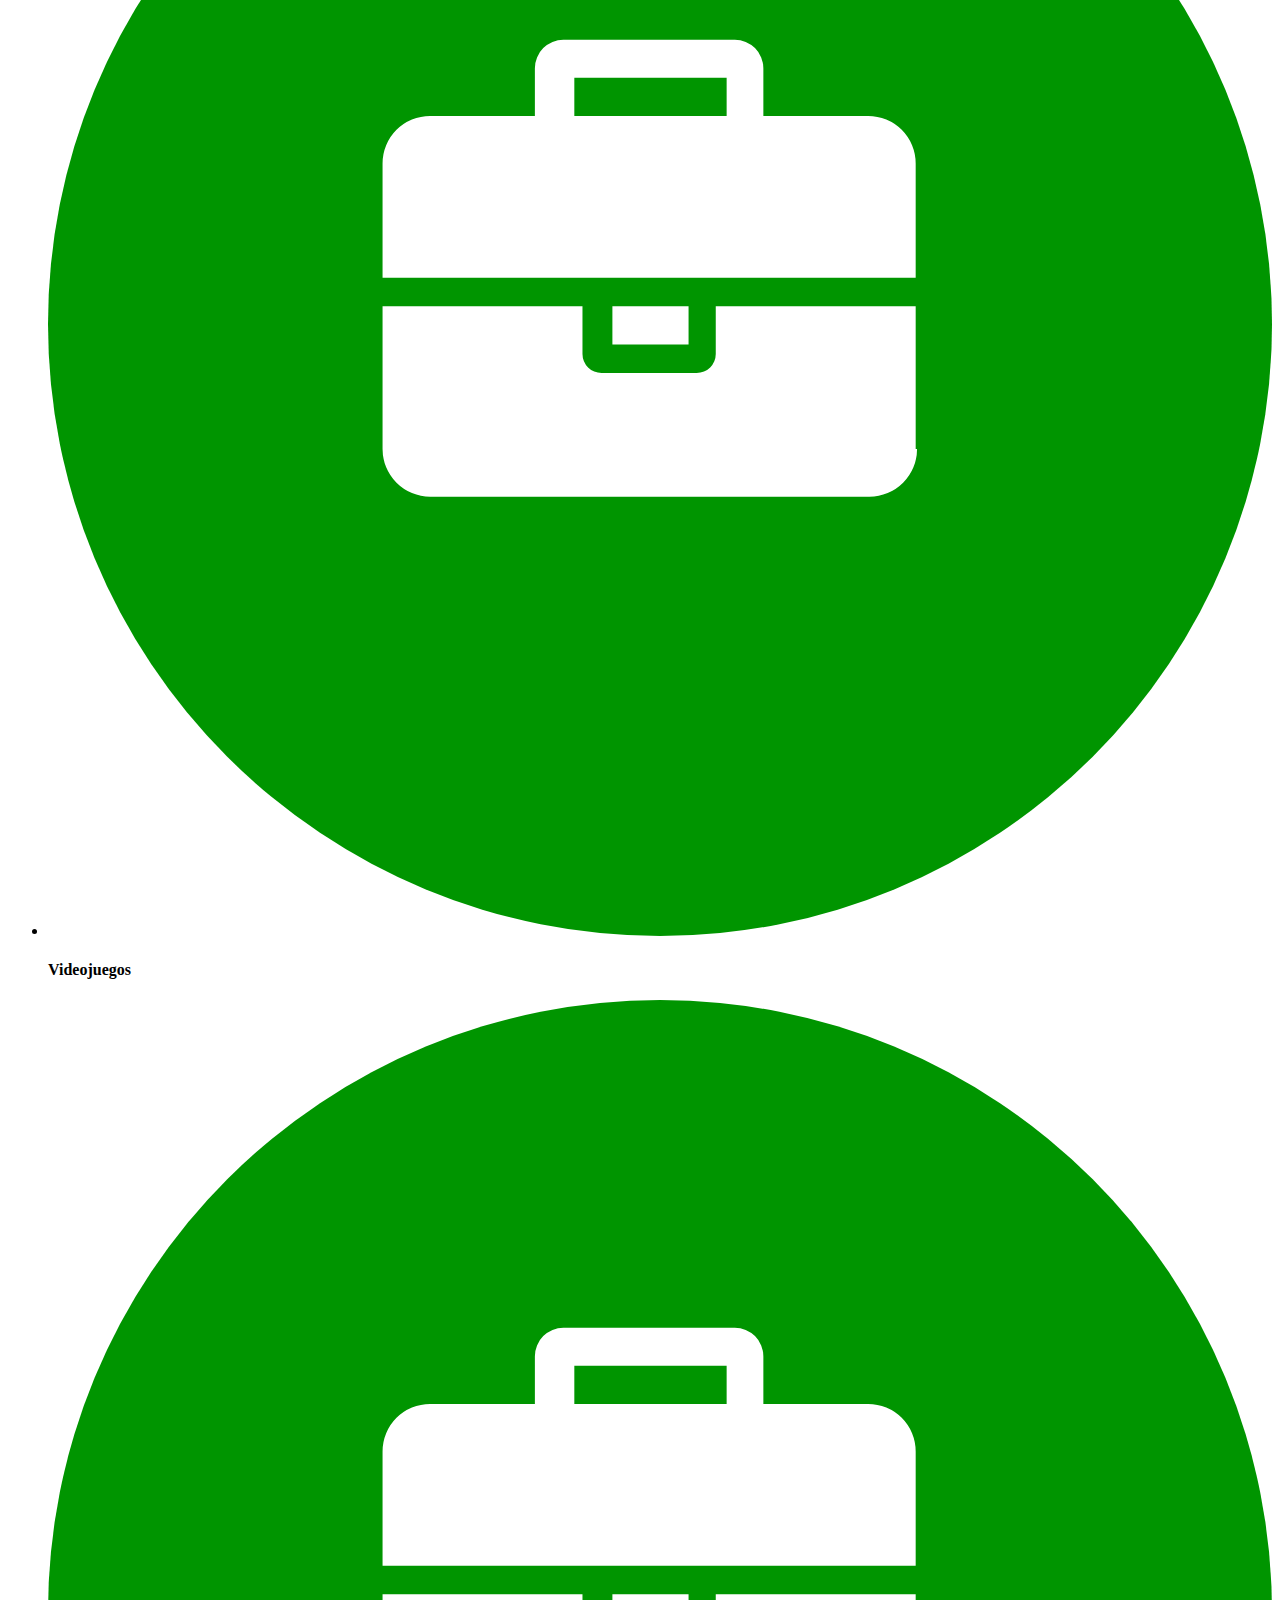
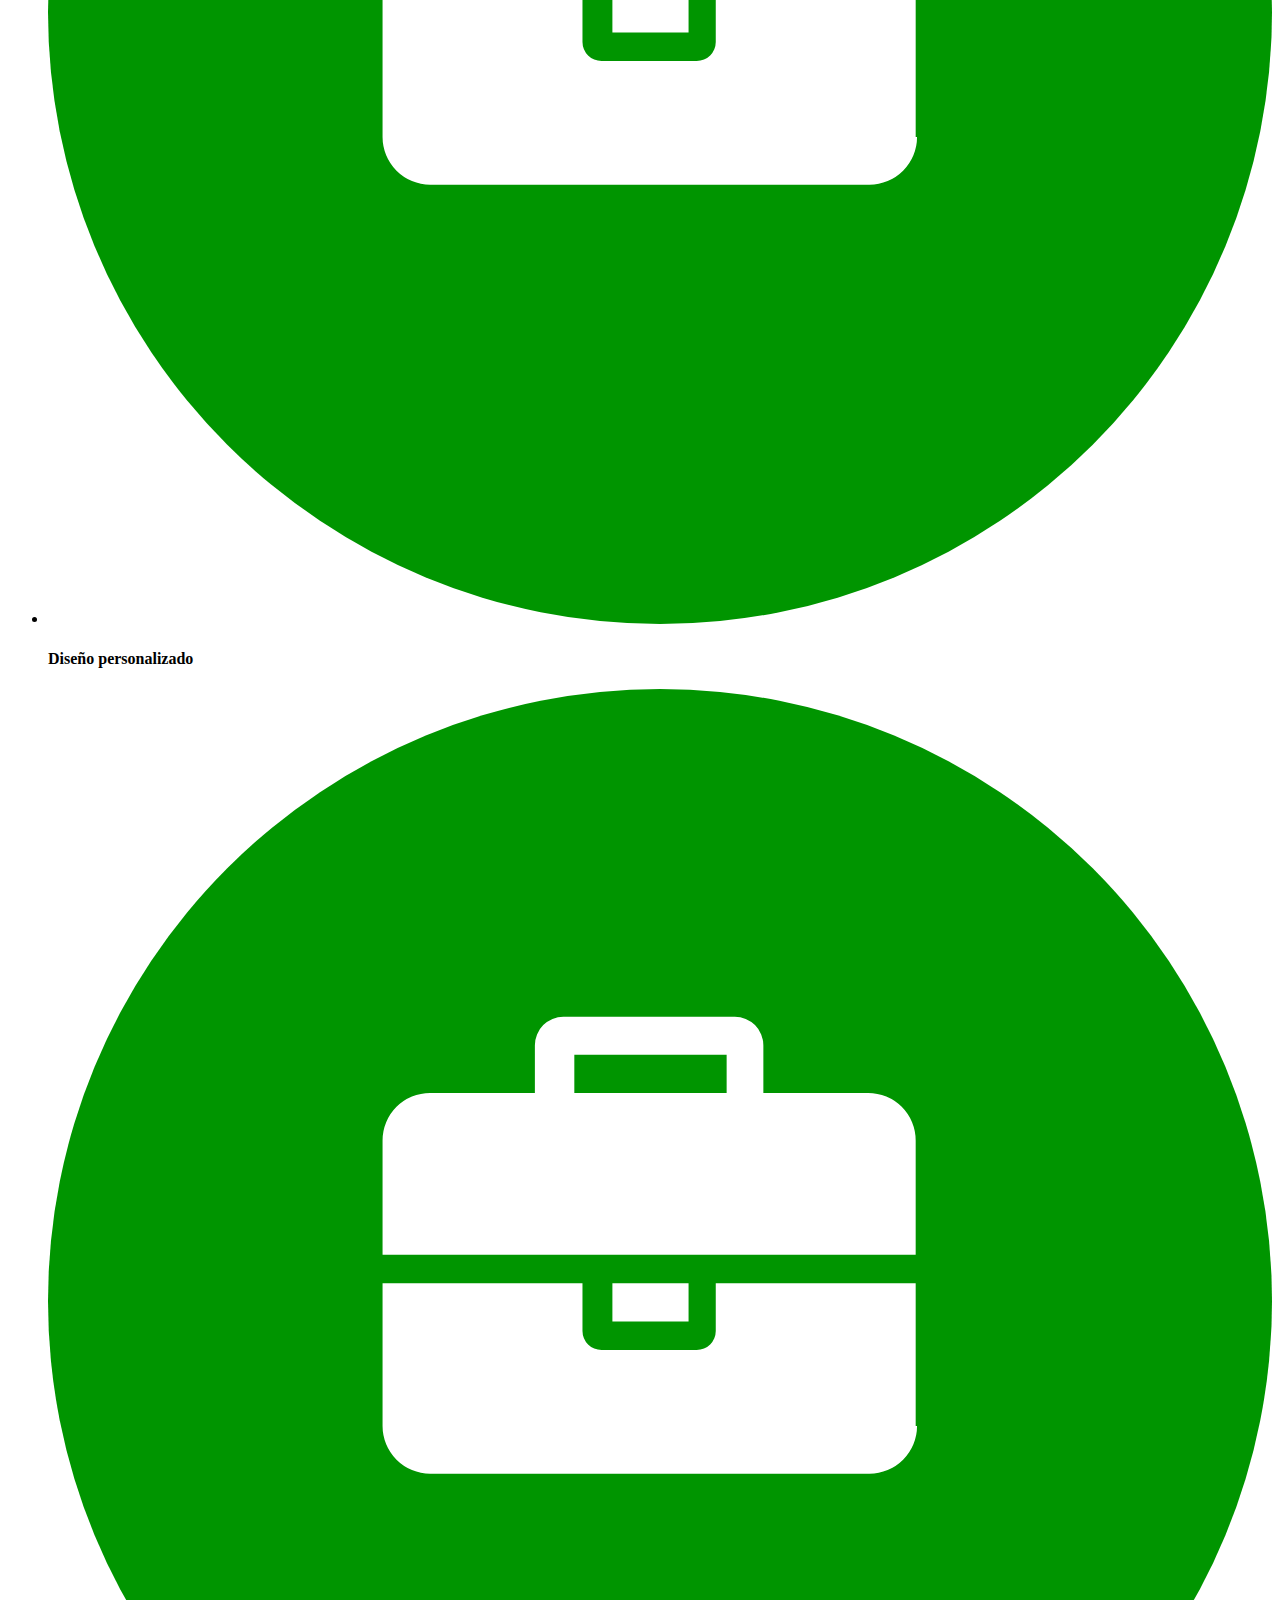
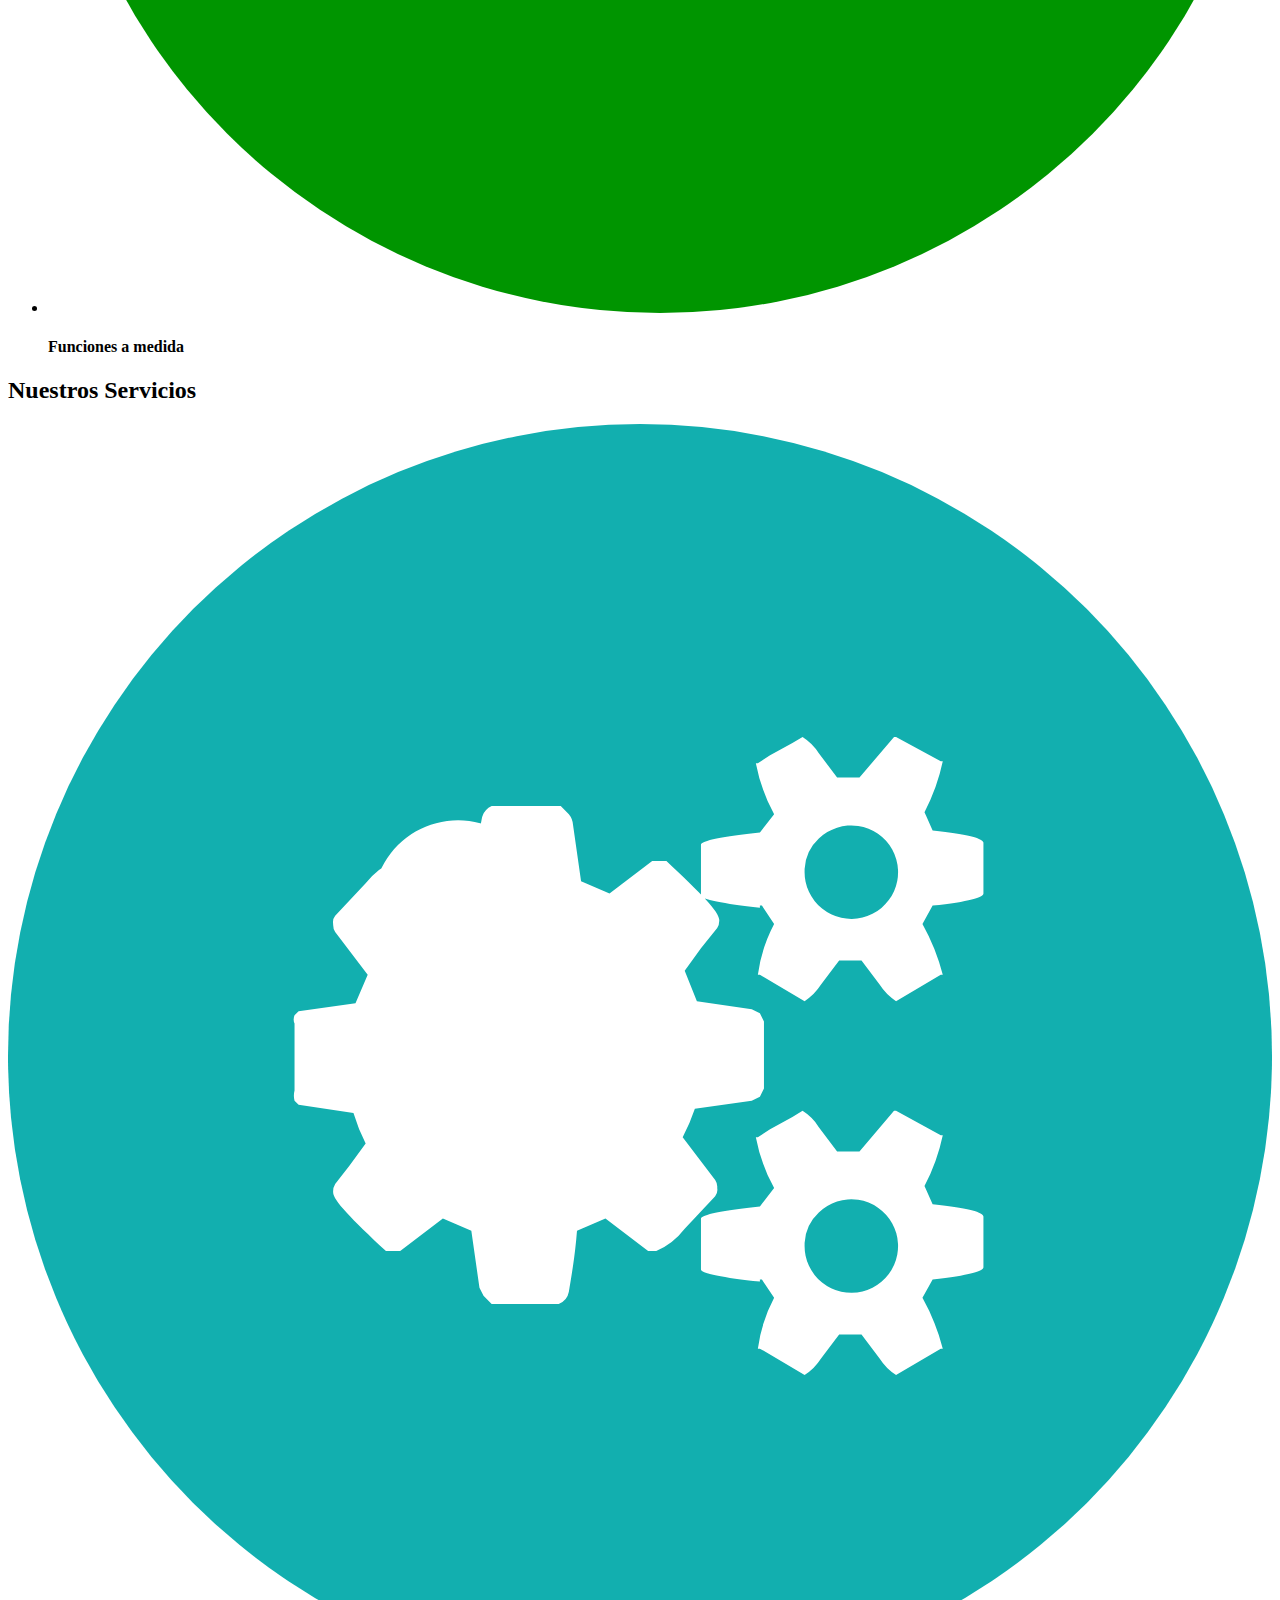
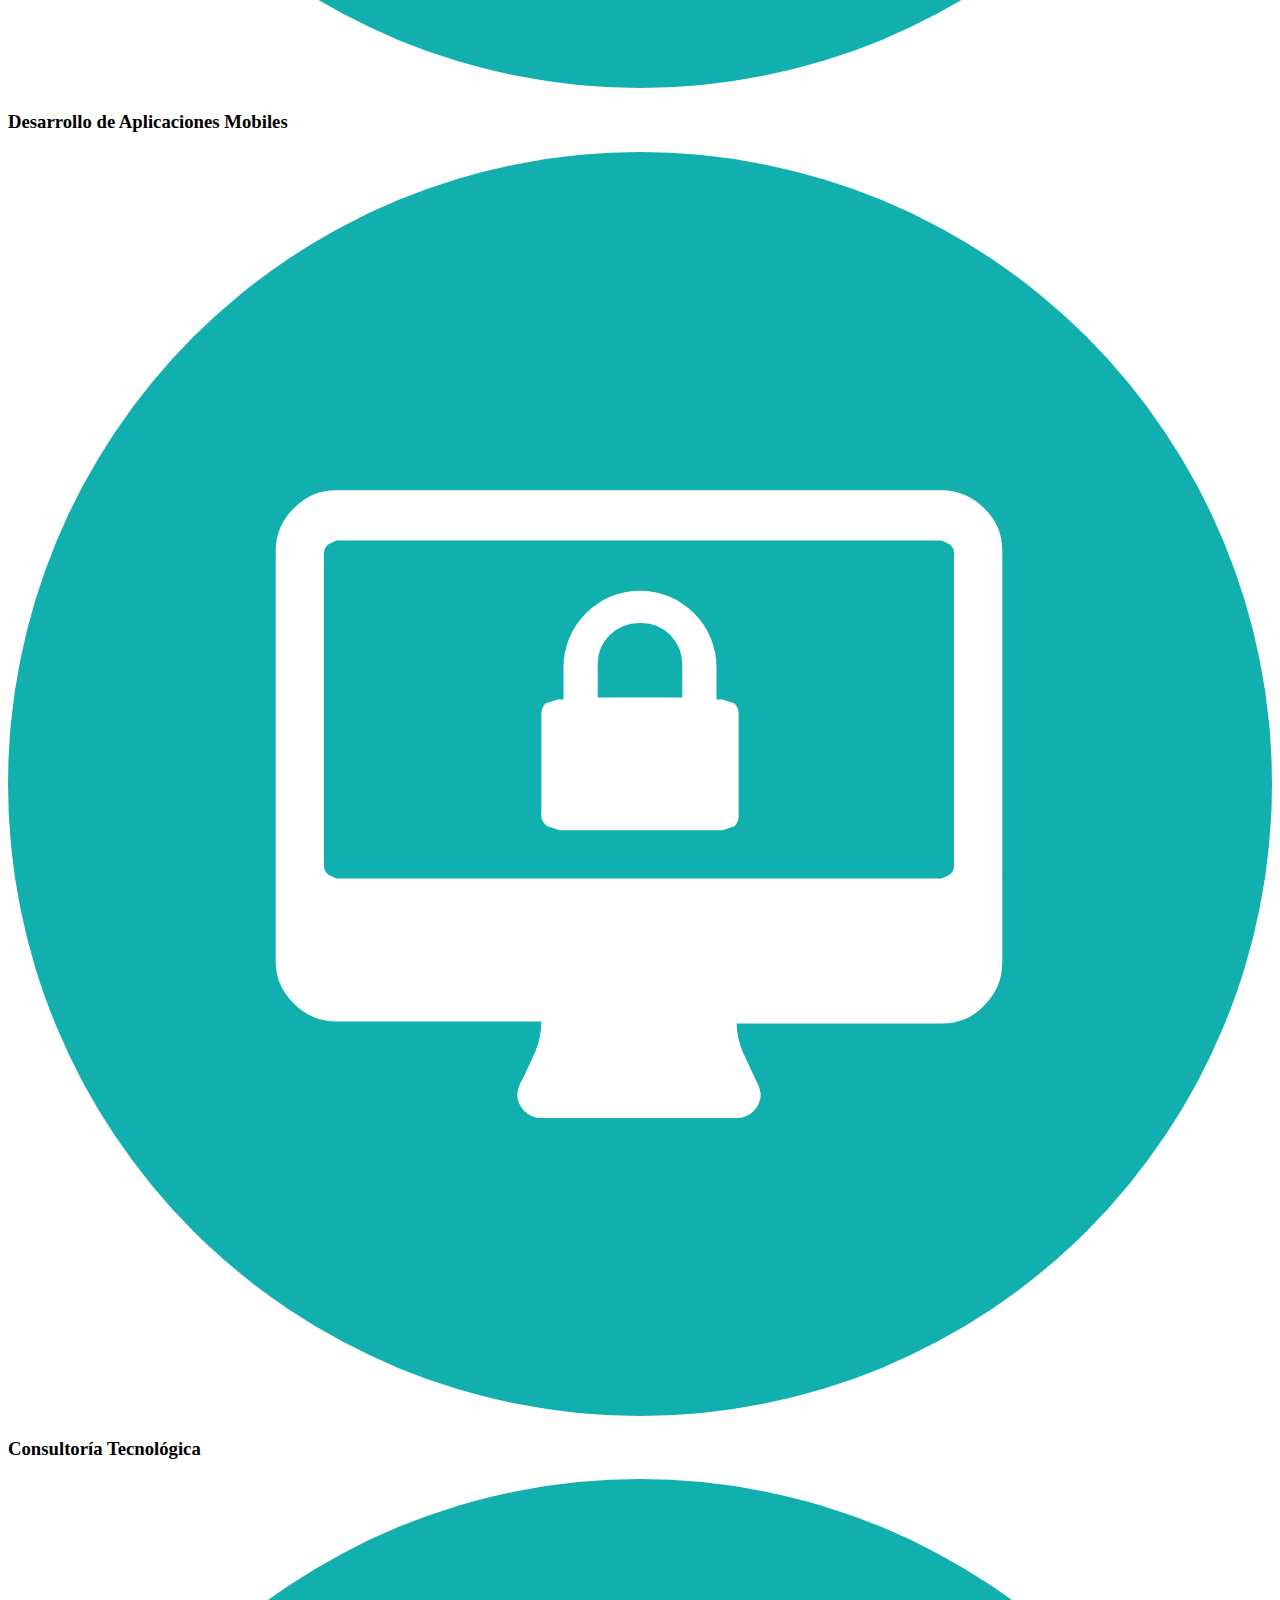
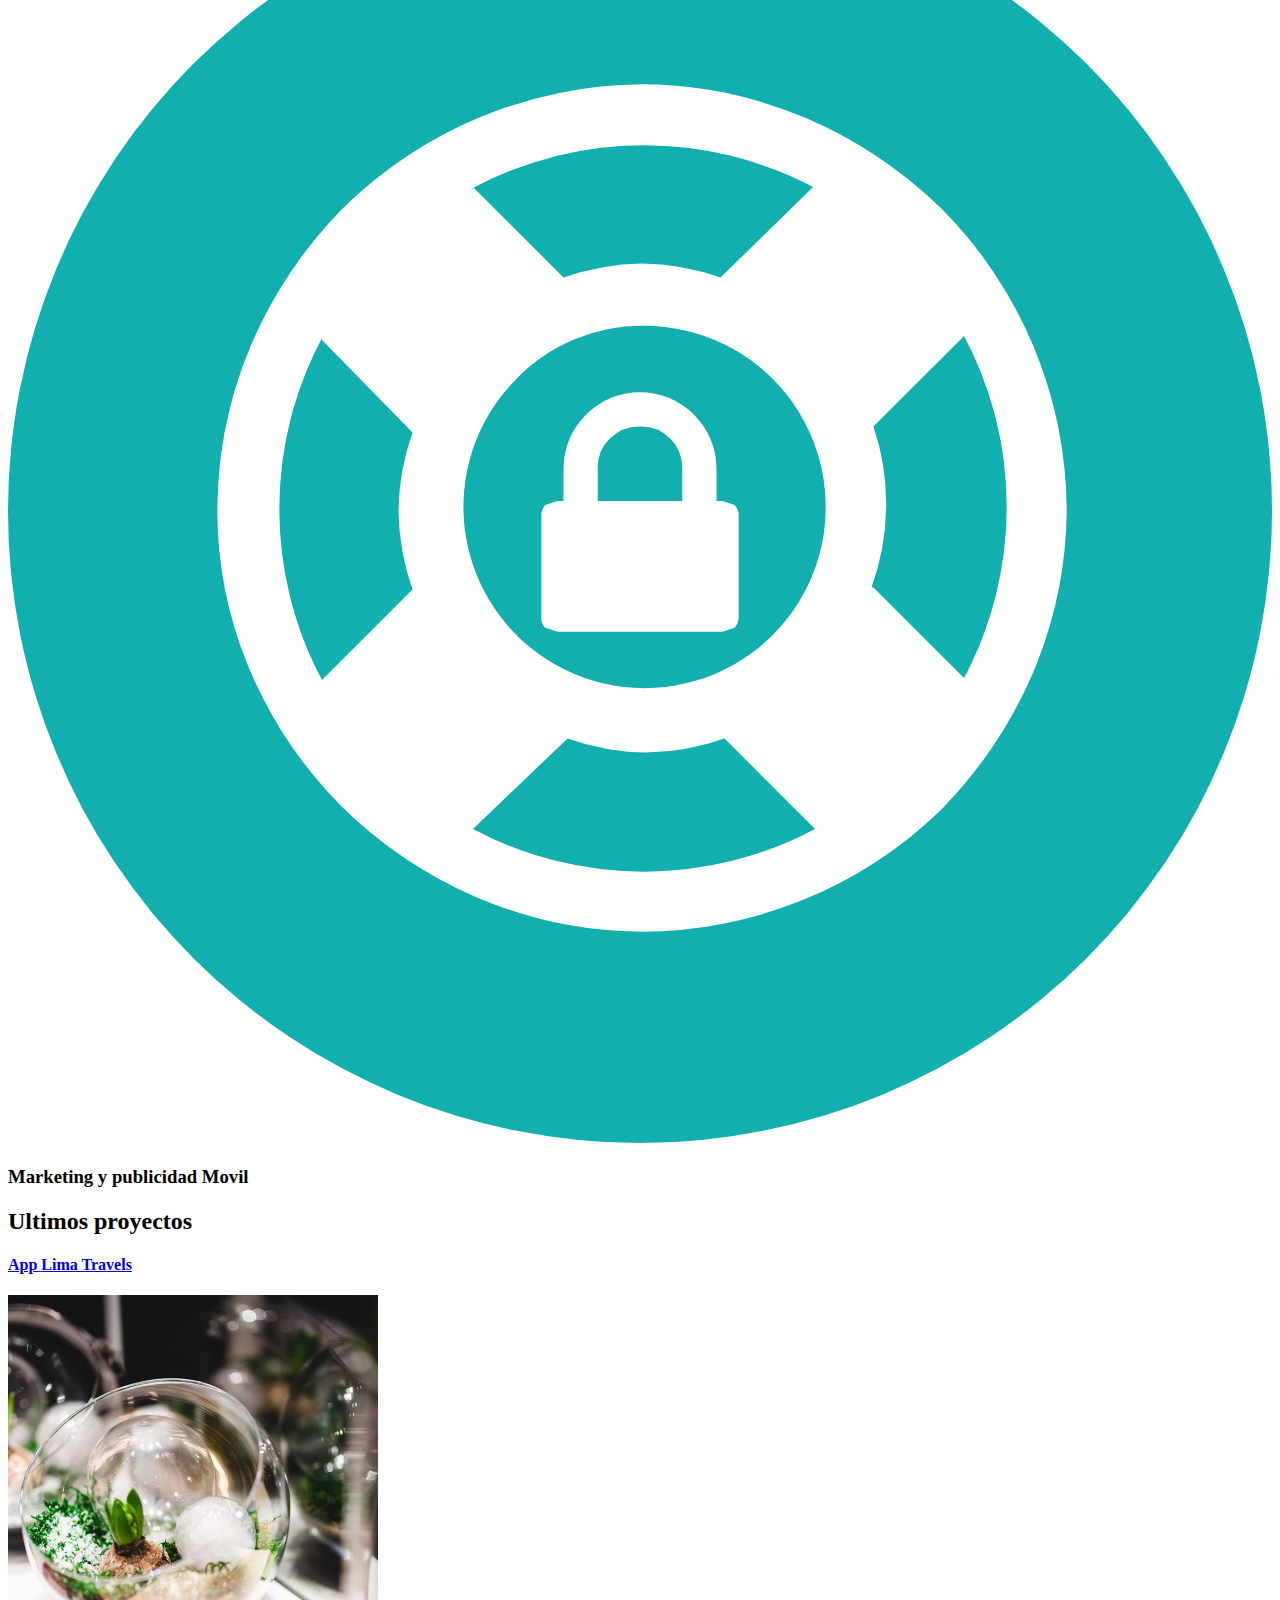
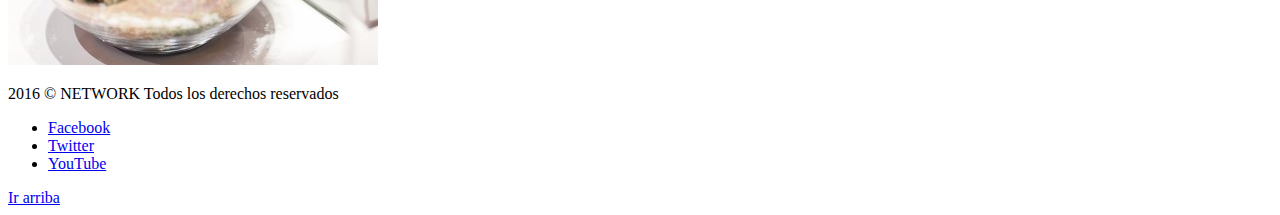
==== commit c641e47e: "Html principal" ====
--- a/index.html
+++ b/index.html
@@ -112,5 +112,26 @@
         </article>
     </main>
 
+    <!--Quinto Bloque-->
+    <section class="ultimos-proyectos">
+        <h2>Ultimos proyectos</h2>
+        <a href="#">
+            <h4>App Lima Travels</h4>
+            <img src="./images/proyecto1.jpg" alt="proyecto1">
+        </a>
+    </section>
+
+    <!--Footer-->
+    <footer class="piedepagina" role="contentinfo">
+        <p>2016 © NETWORK Todos los derechos reservados</p>
+        <ul>
+            <li><a href="#">Facebook</a></li>
+            <li><a href="#">Twitter</a></li>
+            <li><a href="#">YouTube</a></li>
+        </ul>
+    </footer>
+
+    <a href="ir-arriba">Ir arriba</a>
+
   </body>
 </html>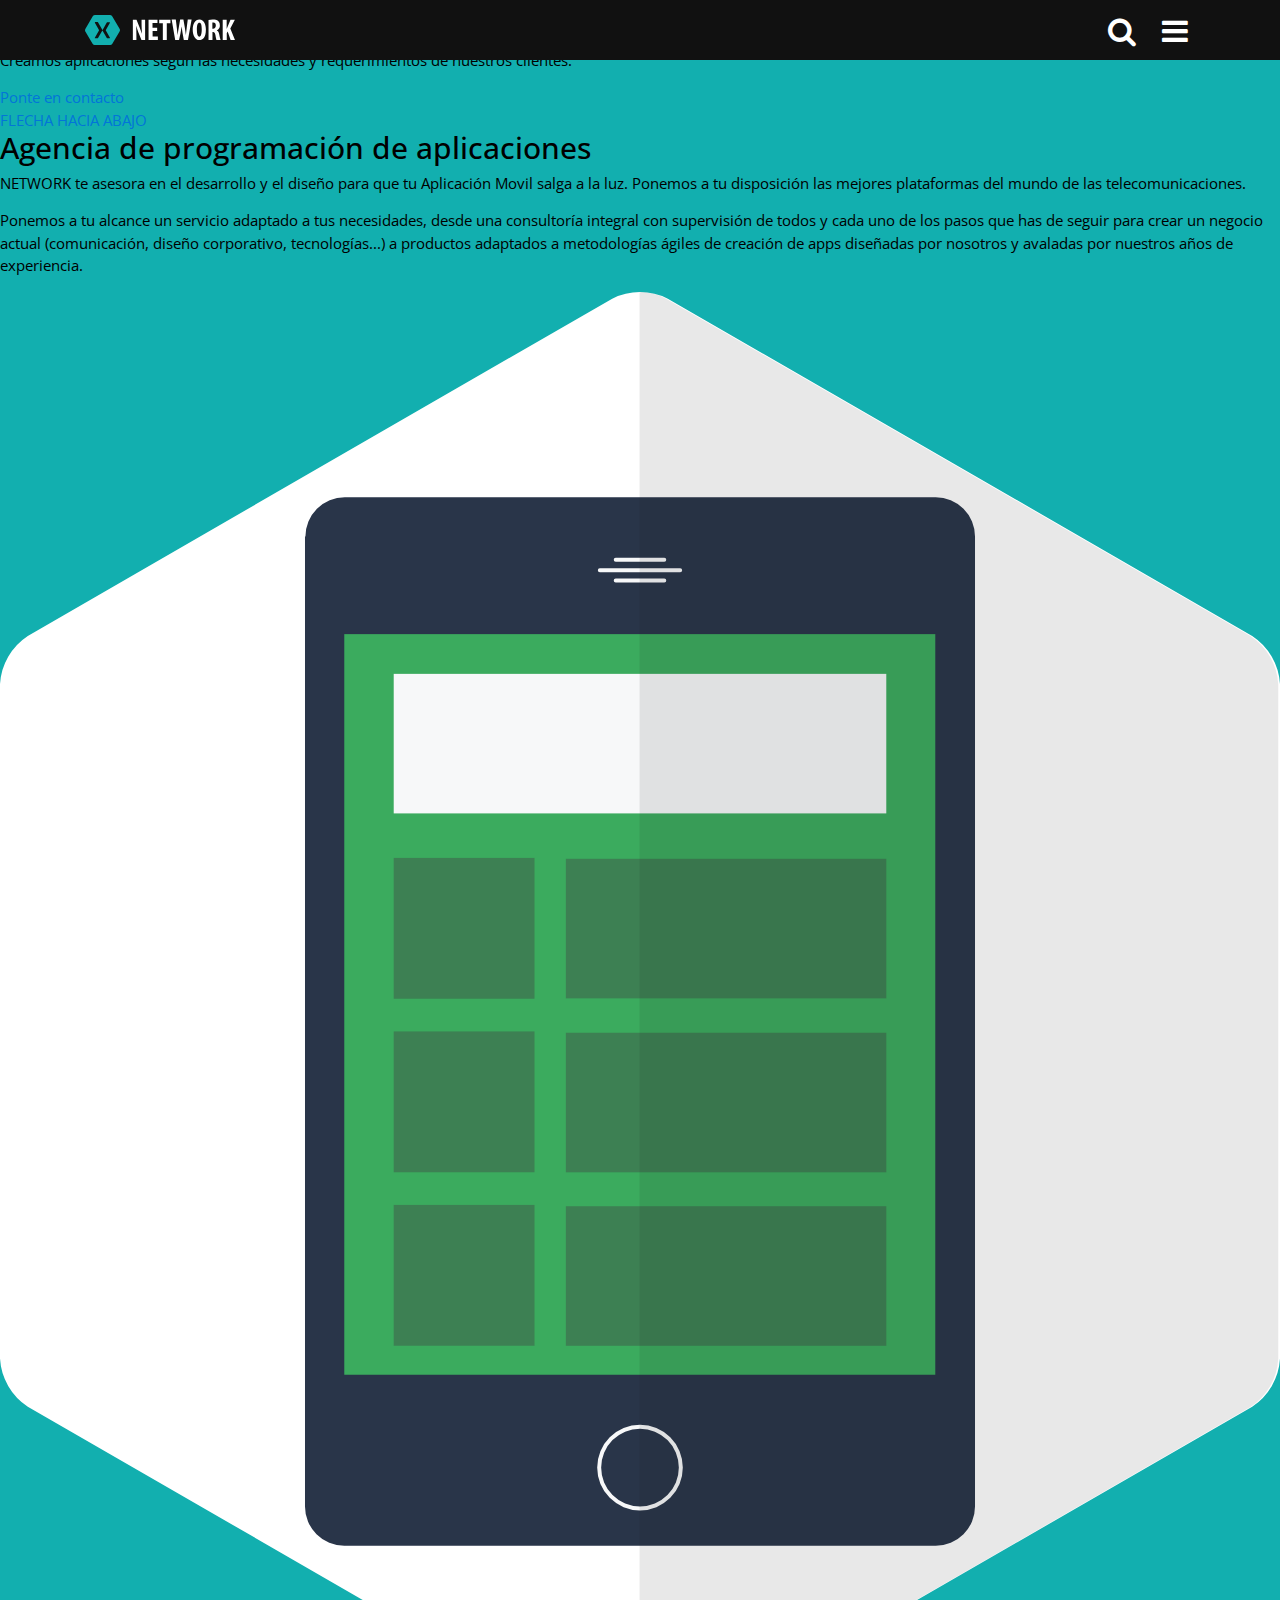
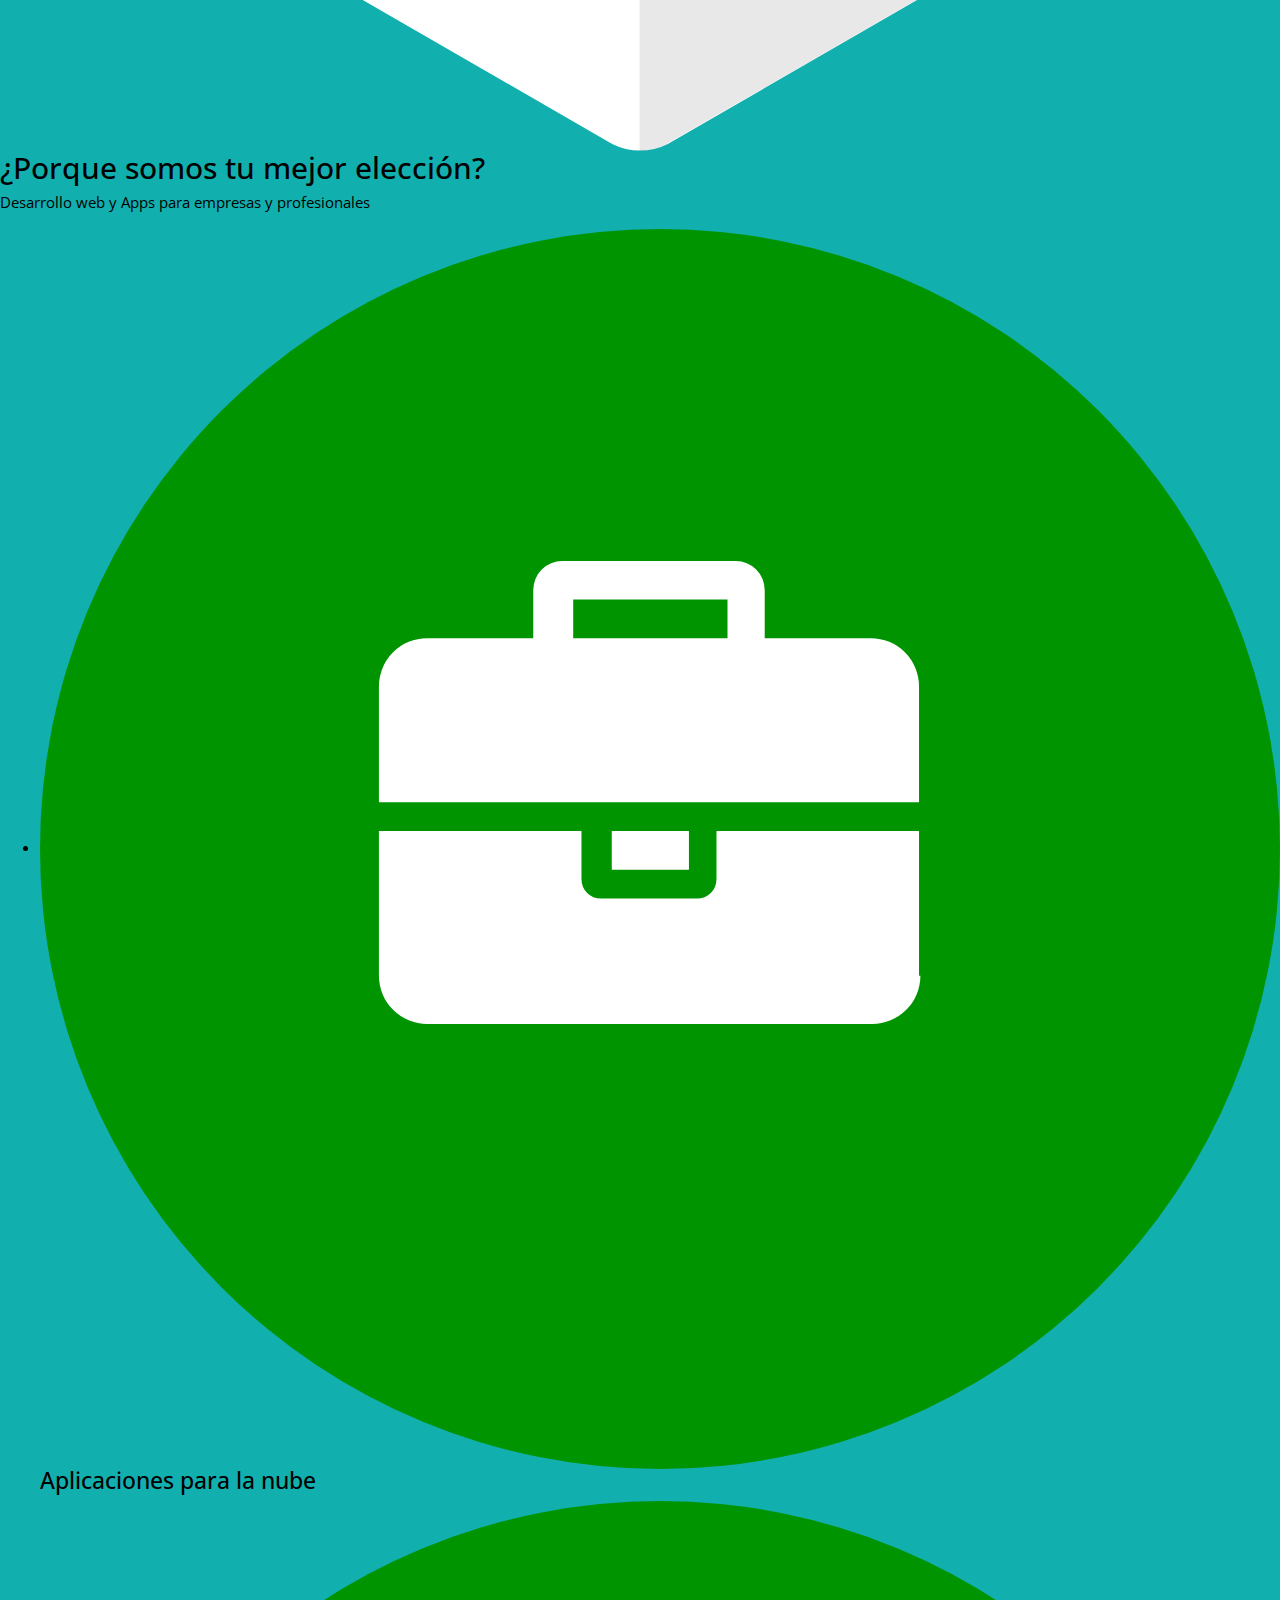
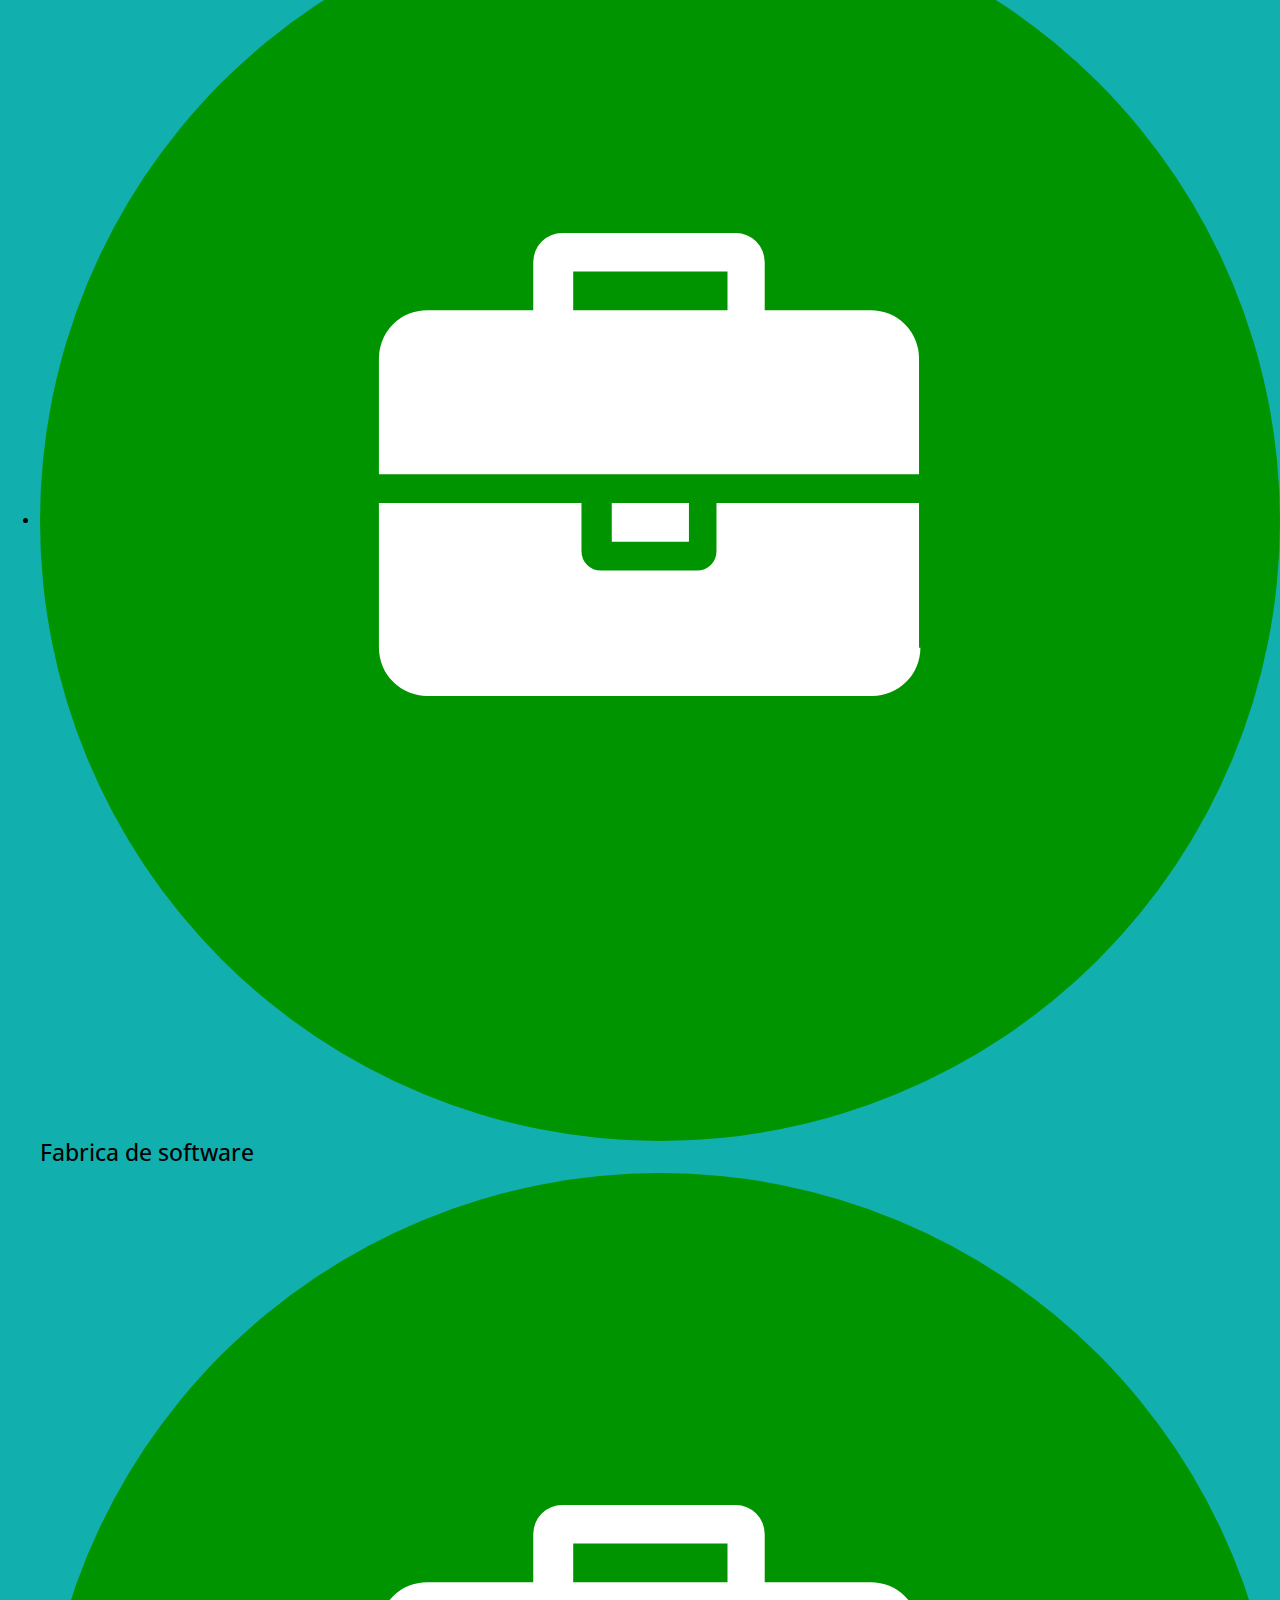
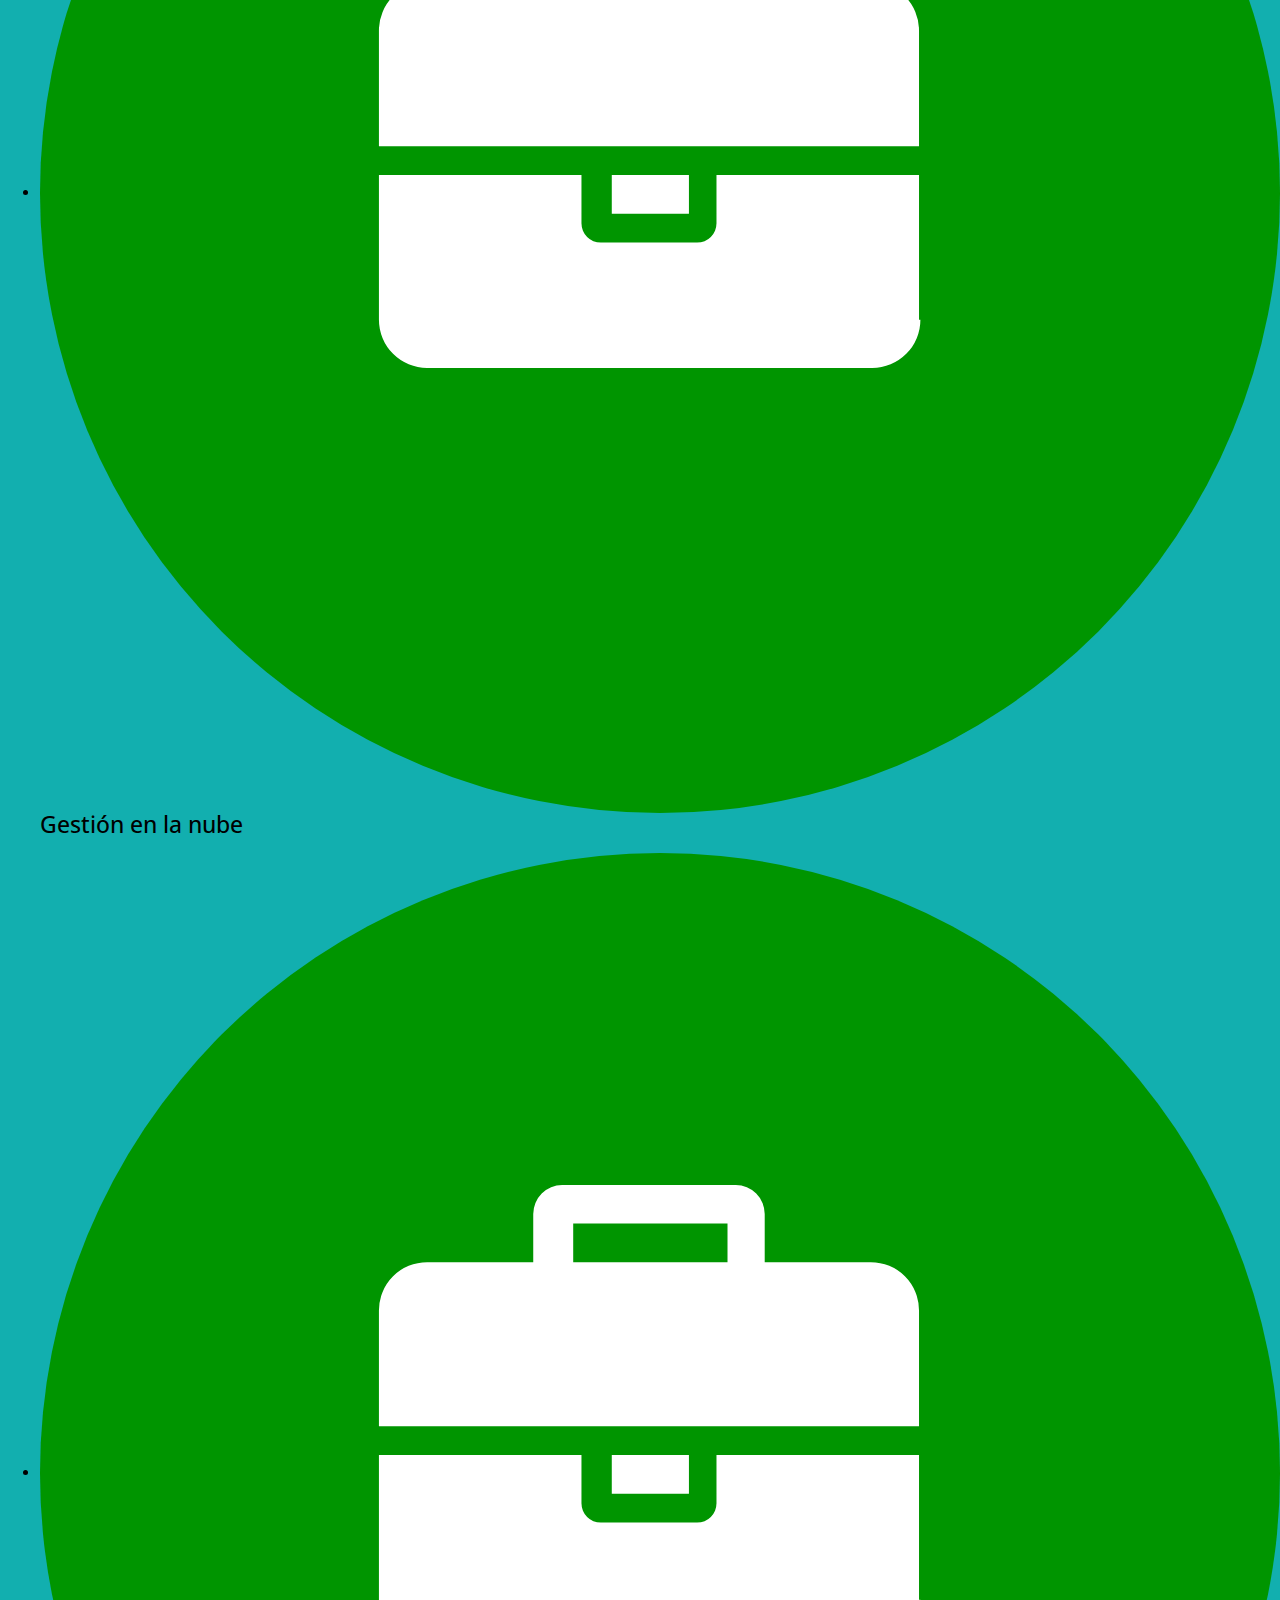
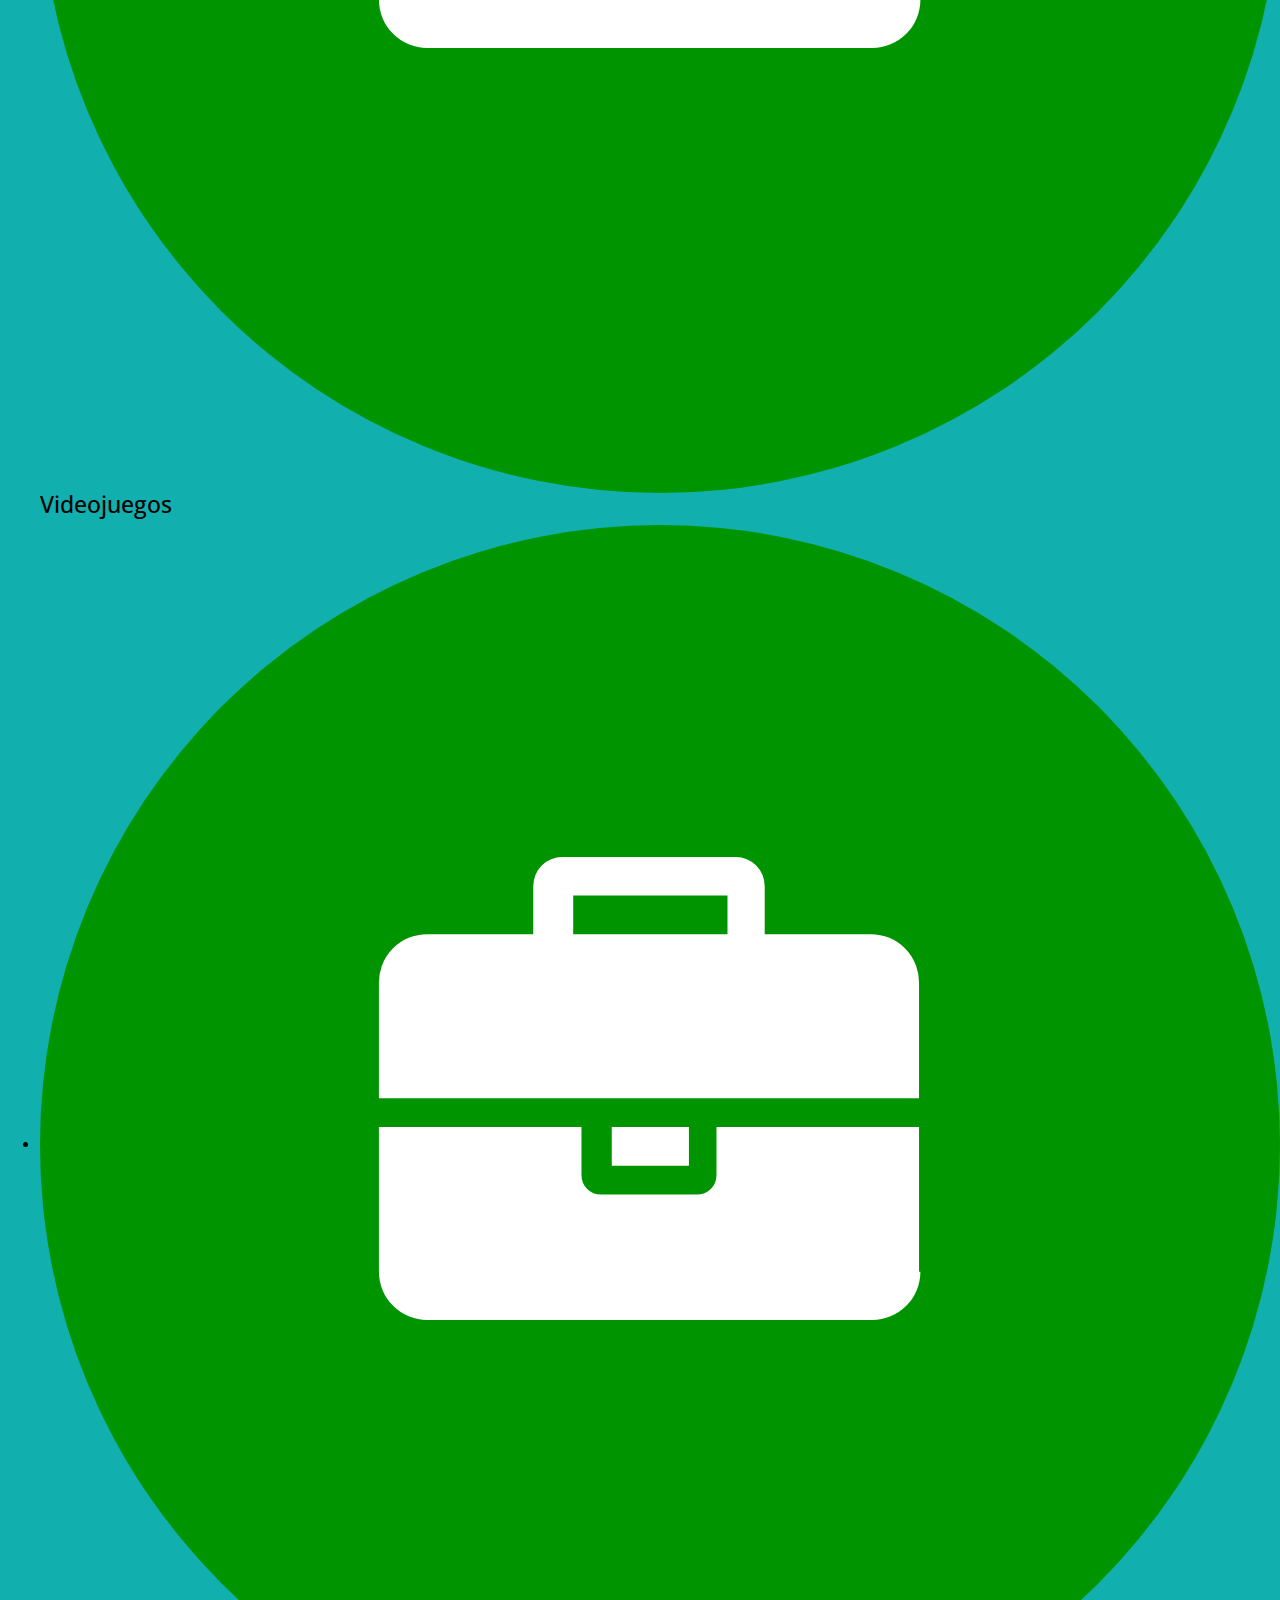
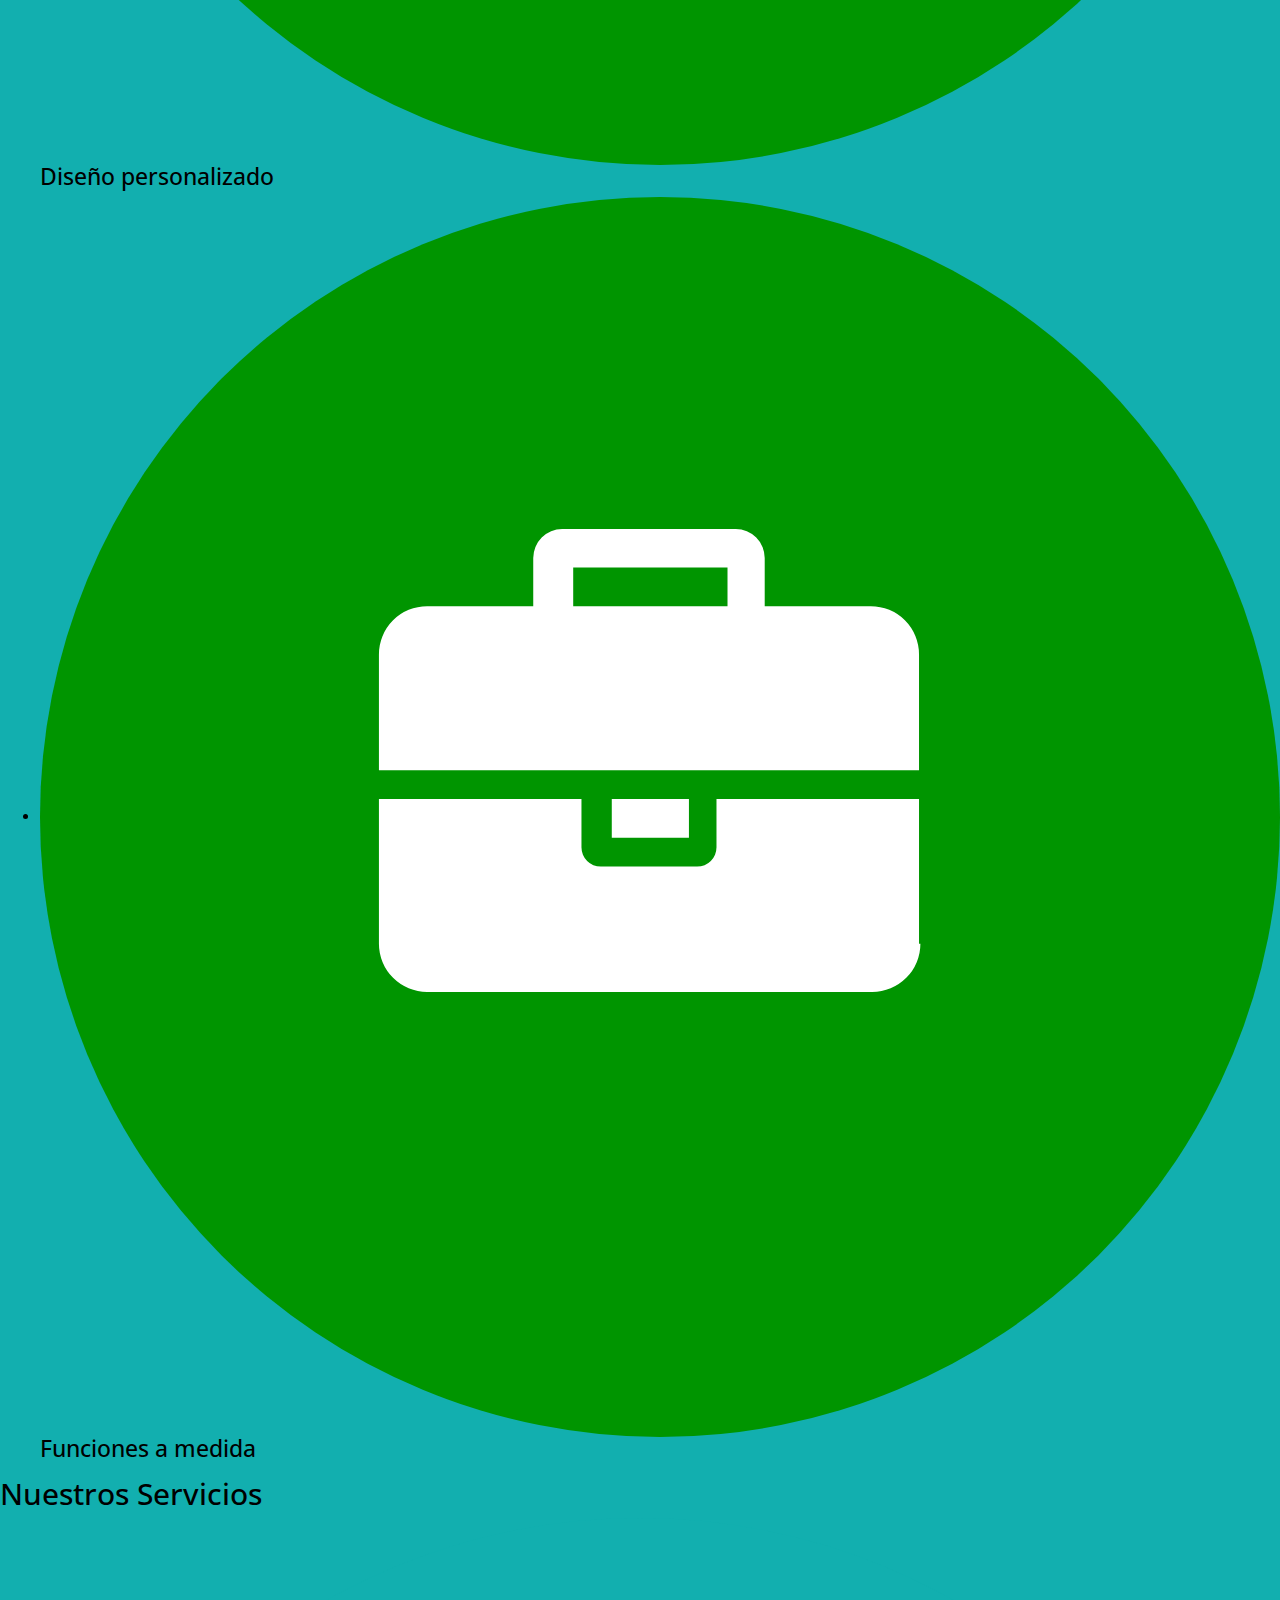
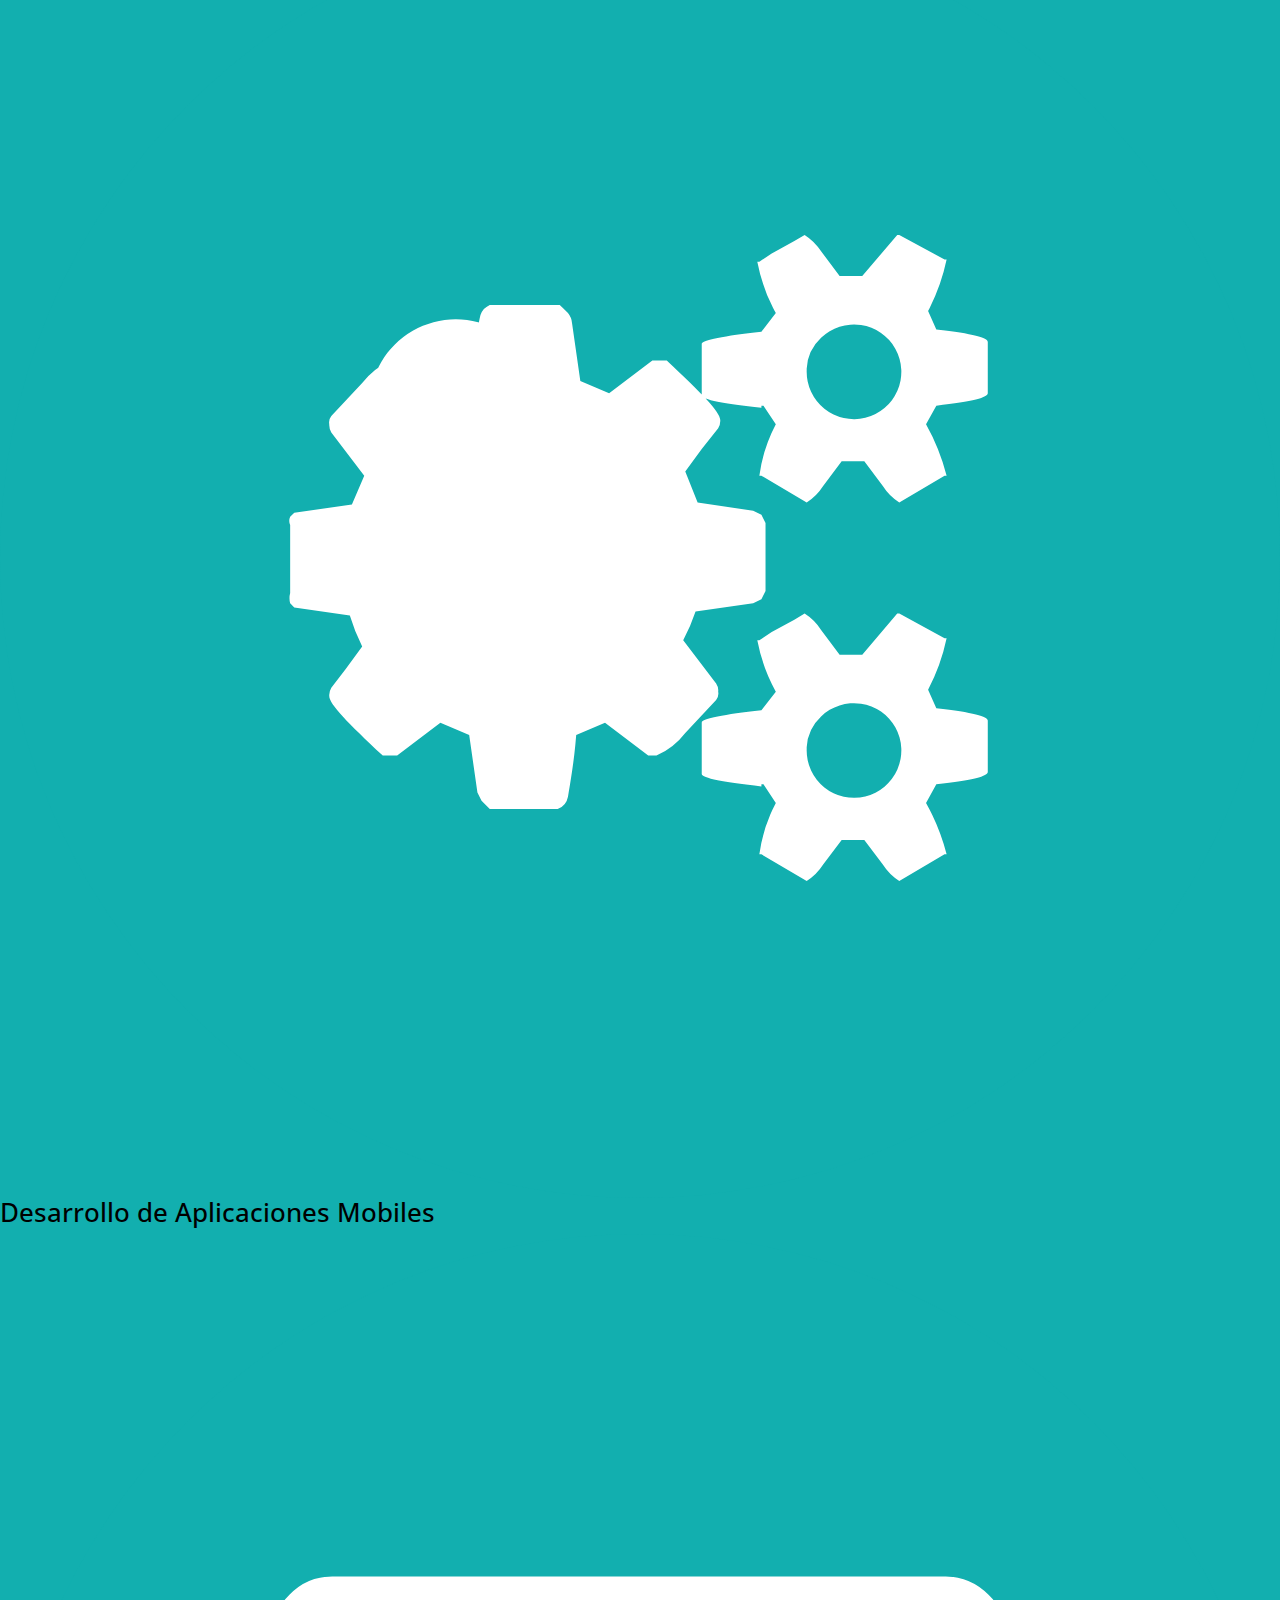
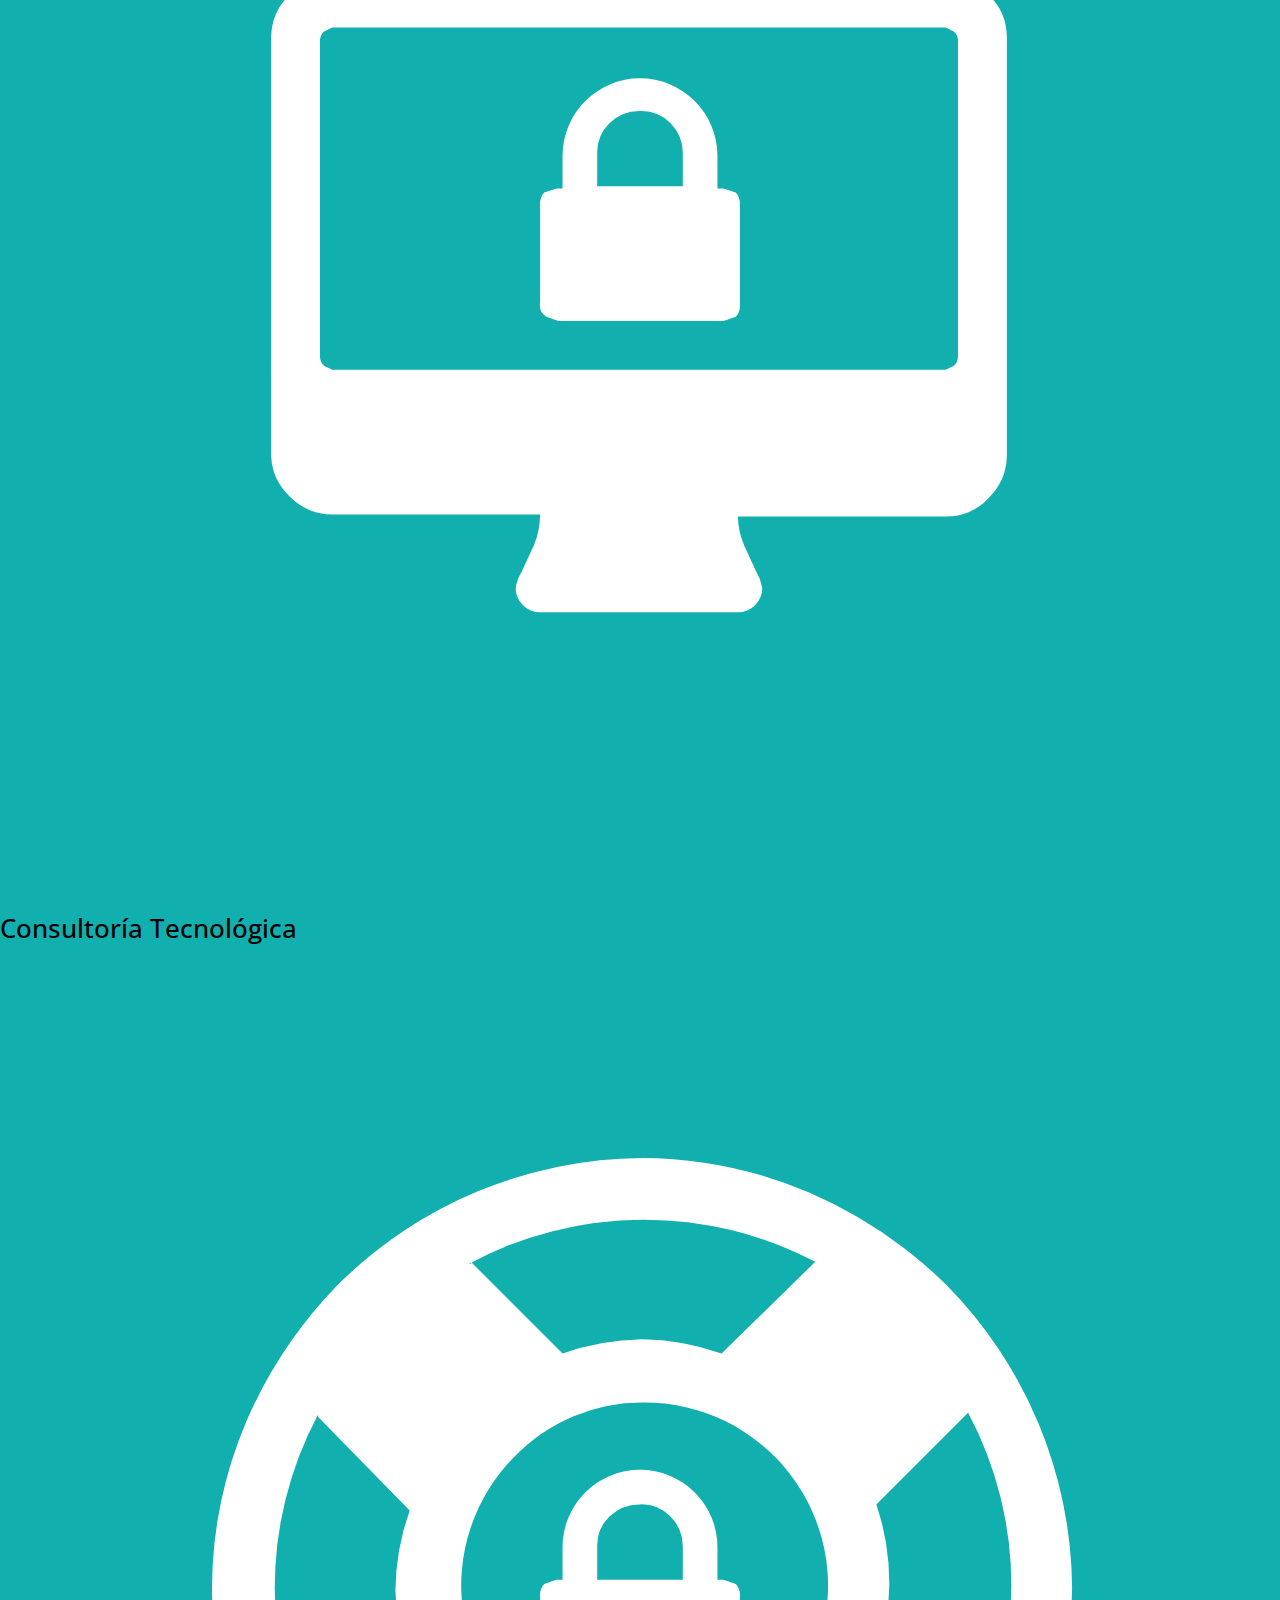
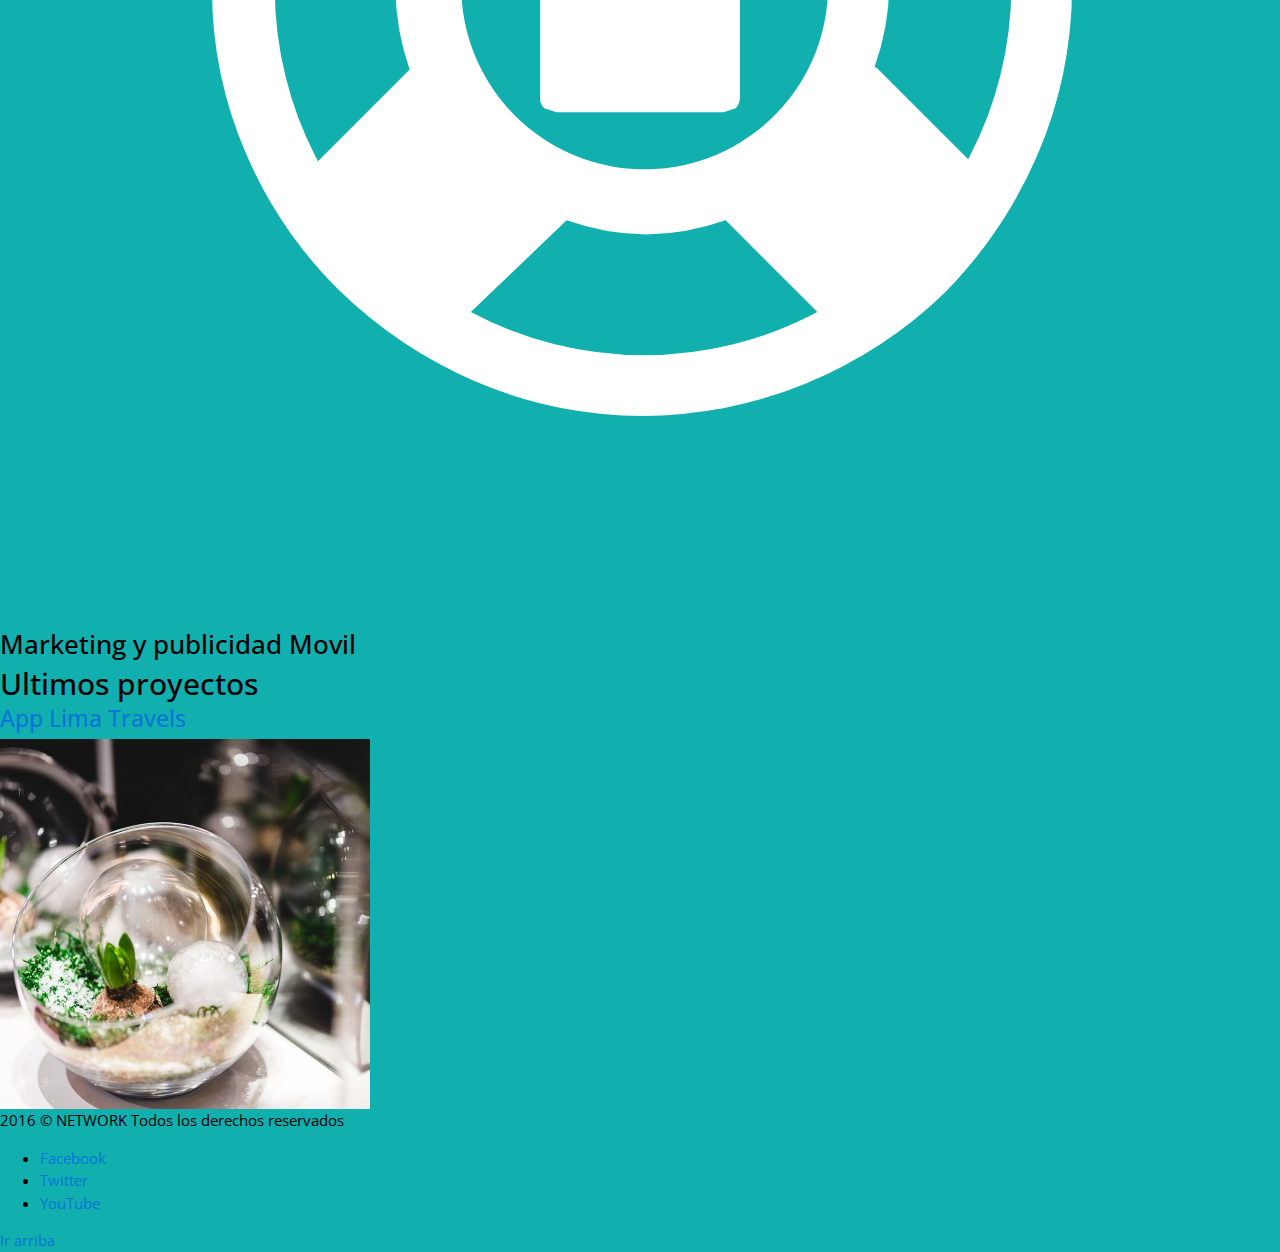
==== commit ae3f226b: "Menu colapsable" ====
--- a/index.html
+++ b/index.html
@@ -4,29 +4,42 @@
     <!-- Required meta tags -->
     <meta charset="utf-8">
     <meta name="viewport" content="width=device-width, initial-scale=1">
+    <title>Soluciones tecnologicas</title>
+    <link rel="preconnect" href="https://fonts.gstatic.com">
+     <!--GOOGLE FONTS-->
+    <link href="https://fonts.googleapis.com/css2?family=Open+Sans:ital,wght@0,300;0,400;0,600;1,300;1,400;1,600&display=swap" rel="stylesheet">
+     <!--FONTAWESOME-->
+    <link rel="stylesheet" href="css/font-awesome.min.css" type="text/css">
+    <!--ESTILOS-->
+    <link rel="stylesheet" href="css/bootstrap.css">
+    <link rel="stylesheet" href="css/estilos.css">
+</head>
 
-    <title>Soluciones tecnologicas</title>
-
-  </head>
+  
   <body>
 
     <section class="bienvenidos">
         <!--Navegacion-->
-        <header class="encabezado" role="banner">
-            <a href="index.html">
+        <header class="encabezado navbar-fixed-top" role="banner">
+            <div class="container">
+            <a href="index.html" class="logo">
                 <img src="./images/logo.svg" alt="logotipo">
             </a>
-            <button type="button" class="boton-buscar">Busqueda</button>
-            <button type="button" class="boton-menu">Menu</button>
+            <button type="button" class="boton-buscar" data-toggle="collapse" data-target="#bloque-buscar" aria-expanded="false">
+                <i class="fa fa-search" aria-hidden="true"></i>
+            </button>
+            <button type="button" class="boton-menu" data-toggle="collapse" data-target="#menu-principal" aria-expanded="false">
+                <i class="fa fa-reorder" aria-hidden="true"></i>
+            </button>
 
-            <form action="#" id="bloque-buscar">
+            <form action="#" id="bloque-buscar" class="collapse">
                 <div class="contenedor-bloque-buscar">
                     <input type="text" placeholder="Buscar...">
                     <input type="submit" value="Buscar">
                 </div>
             </form>
 
-            <nav id="menu-principal">
+            <nav id="menu-principal" class="collapse">
                 <ul>
                     <li class="active"><a href="index.html">Inicio</a></li>
                     <li><a href="nosotros.html">Nosotros</a></li>
@@ -34,6 +47,7 @@
                     <li><a href="contacto.html">Contacto</a></li>
                 </ul>
             </nav>
+        </div>
         </header>
 
         <!--Primer Bloque-->
@@ -133,5 +147,9 @@
 
     <a href="ir-arriba">Ir arriba</a>
 
+    <!-- Carga de archivos  JS -->
+
+    <script src="js/jquery.min.js"></script>
+    <script src="js/bootstrap.min.js"></script>
   </body>
 </html>--- a/css/estilos.css
+++ b/css/estilos.css
@@ -0,0 +1,94 @@
+html{
+  font-size: 15px;
+}
+body{
+  background: #12AFAF;
+  font-family: 'Open Sans', sans-serif;
+  color: black;
+}
+.encabezado{
+  background-color: #111111;
+  color: #FFFF;
+  padding: .5rem 0;
+}
+.encabezado .container{
+  display: flex;
+  flex-wrap: wrap;
+  align-items: center;
+}
+.encabezado .container .logo img{
+  width: 150px;
+  height: auto;
+}
+/*Botones menu*/
+.boton-buscar, 
+.boton-menu{
+  border: 0;
+  font-size: 2rem;
+  margin: 0;
+  padding: 0 .5rem;
+  background: transparent;
+  color: #FFFF;
+}
+
+.boton-buscar:focus, 
+.boton-menu:focus{
+  outline: 0;
+  color: #12AFAF;
+}
+
+.boton-buscar{
+  margin-left: auto;
+  margin-right: .7rem;
+}
+
+/*Formulario busqueda*/
+#bloque-buscar{
+  flex: 1 1 100%;
+}
+
+.contenedor-bloque-buscar{
+  background-color: green;
+  display: flex;
+  height: 3rem;
+  margin: 1rem 0;
+}
+
+.contenedor-bloque-buscar input[type="text"]{
+  border: 0;
+  border-radius: 5px 0 0 5px;
+  padding: 1rem;
+}
+
+.contenedor-bloque-buscar input[type="submit"]{
+  border: 0;
+  border-radius: 0 5px 5px 0;
+  flex: 1 1 auto;
+  background-color: #12AFAF;
+  color: #FFFF;
+}
+
+#menu-principal{
+  flex:1 1 100%;
+}
+
+#menu-principal ul{
+  list-style: none;
+  padding: 0;
+  margin: 1rem 0 0 0;
+}
+#menu-principal ul a{
+  display: block;
+  padding: .8rem 0;
+  color: white;
+  text-align: center;
+  text-transform: uppercase;
+  border-top: 1px solid rgb(148, 146, 146);
+  text-decoration: none;
+}
+
+#menu-principal ul a:hover,
+#menu-principal ul li.active a{
+  color: #12AFAF;
+}
+
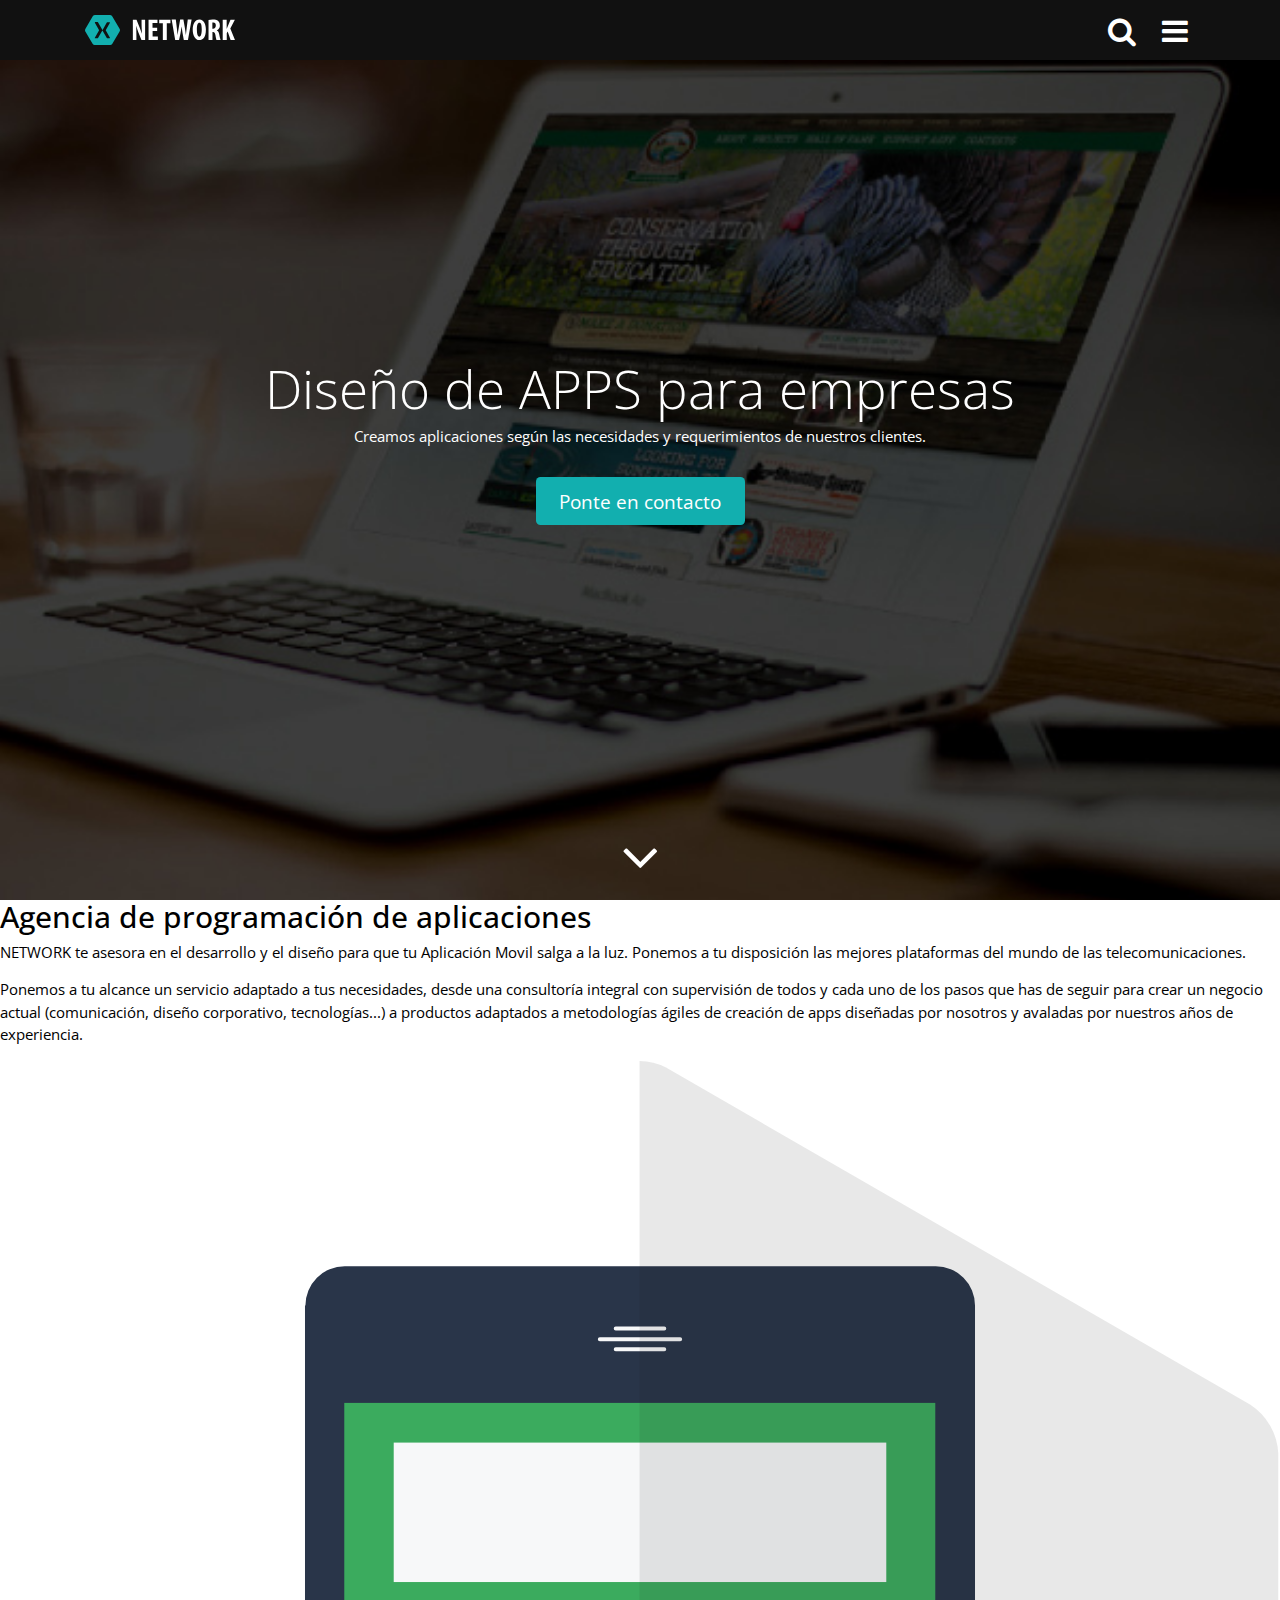
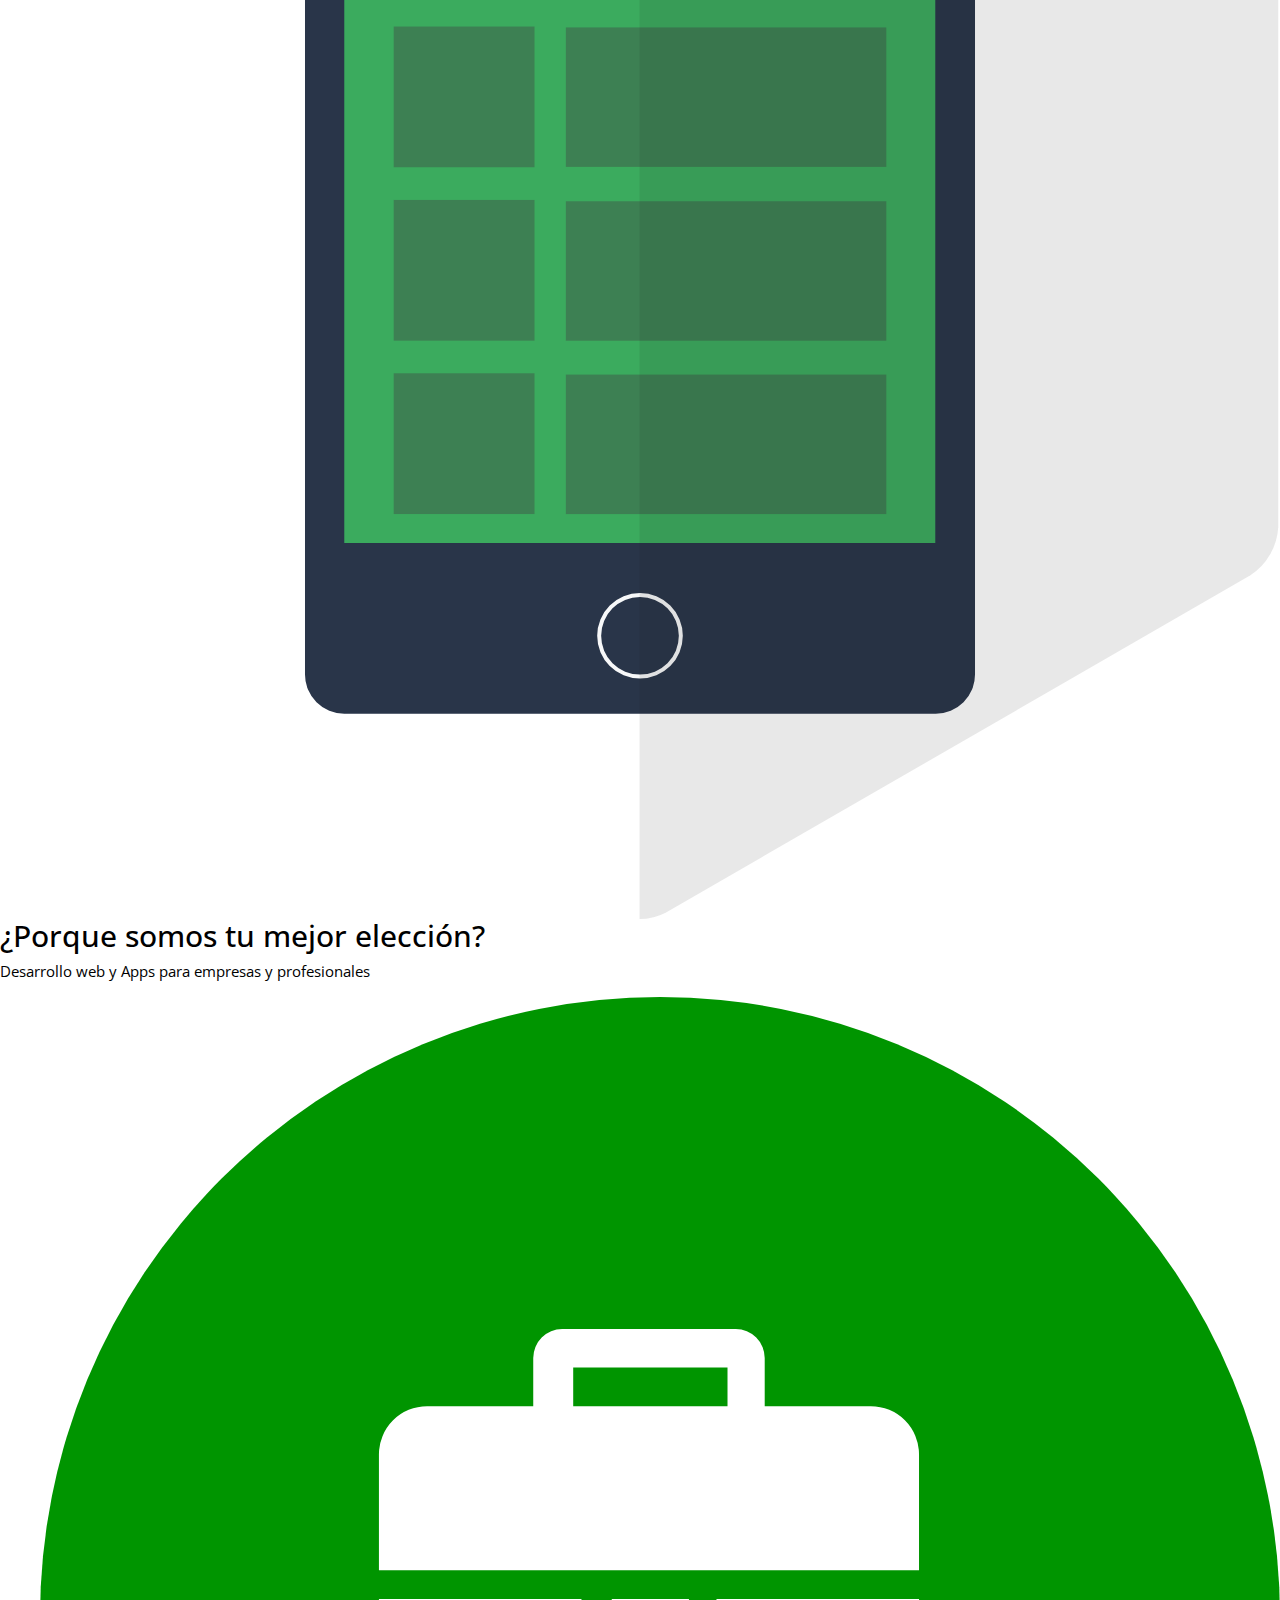
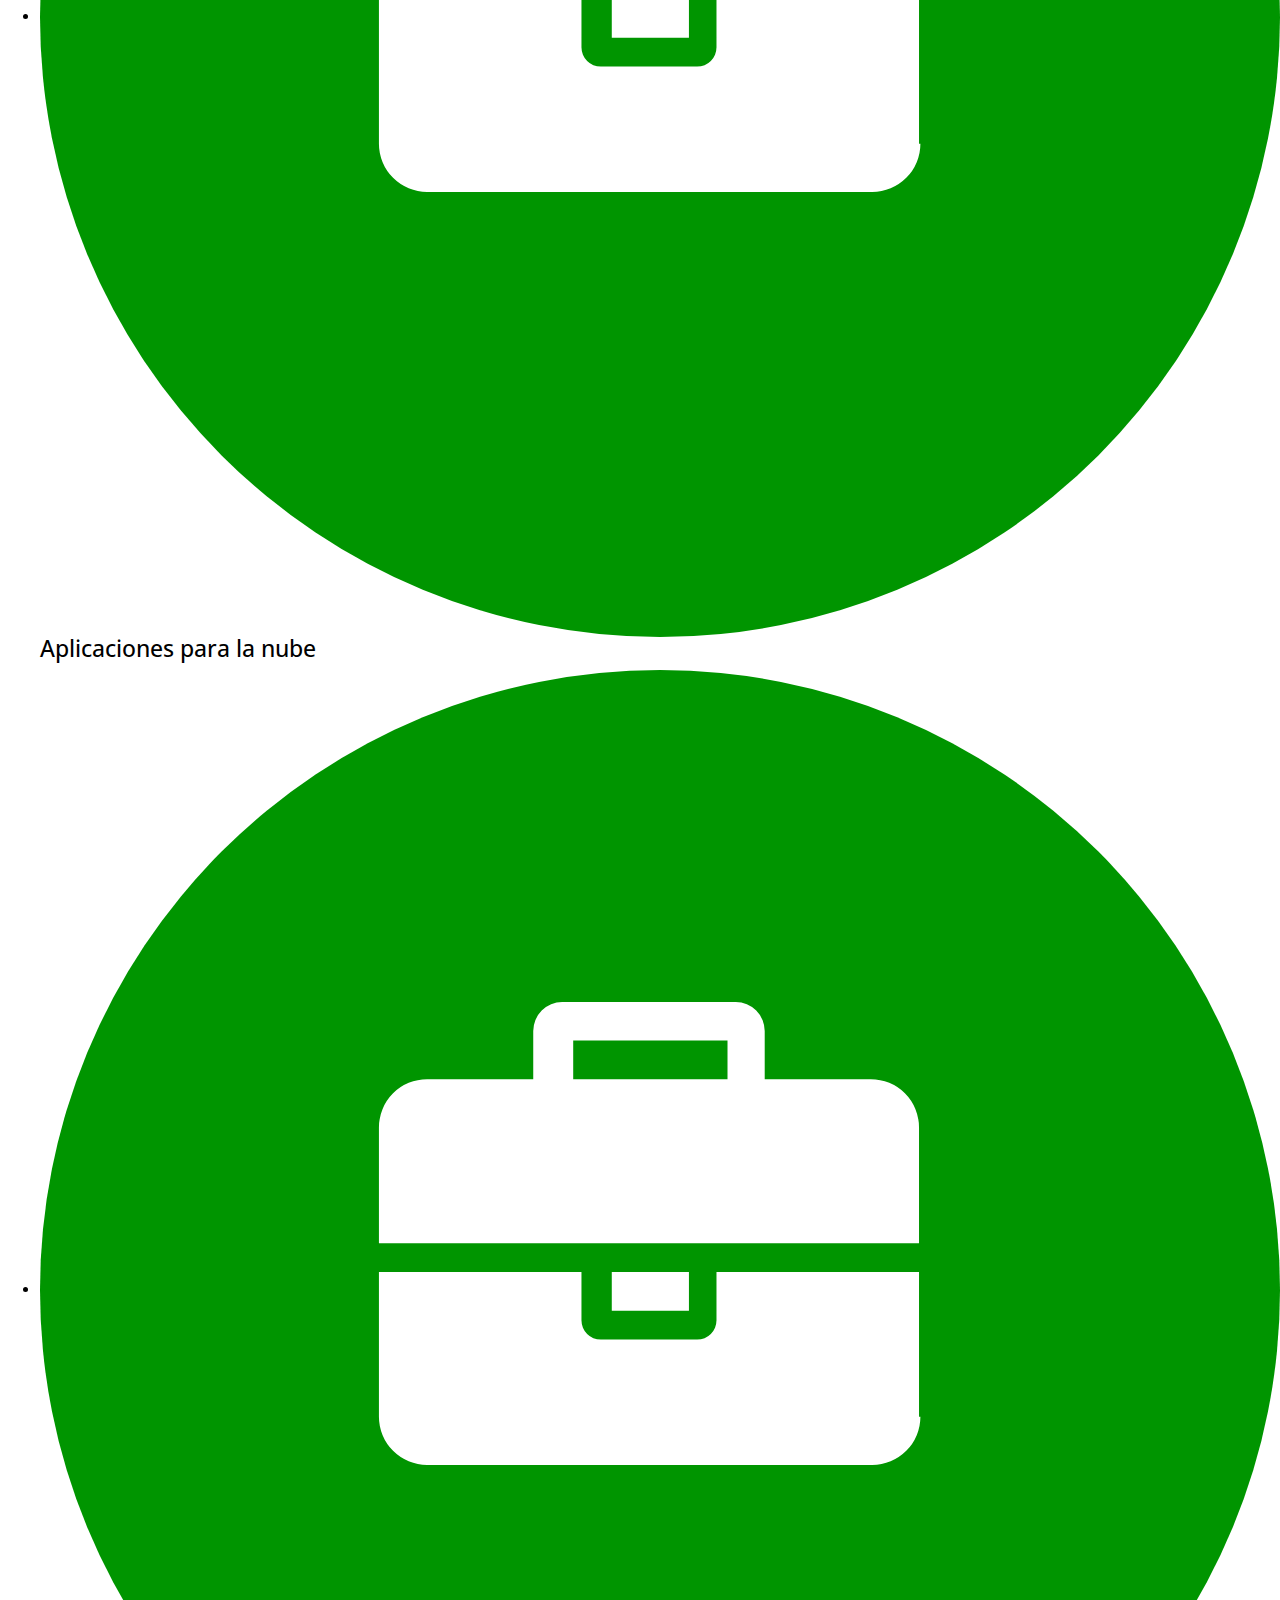
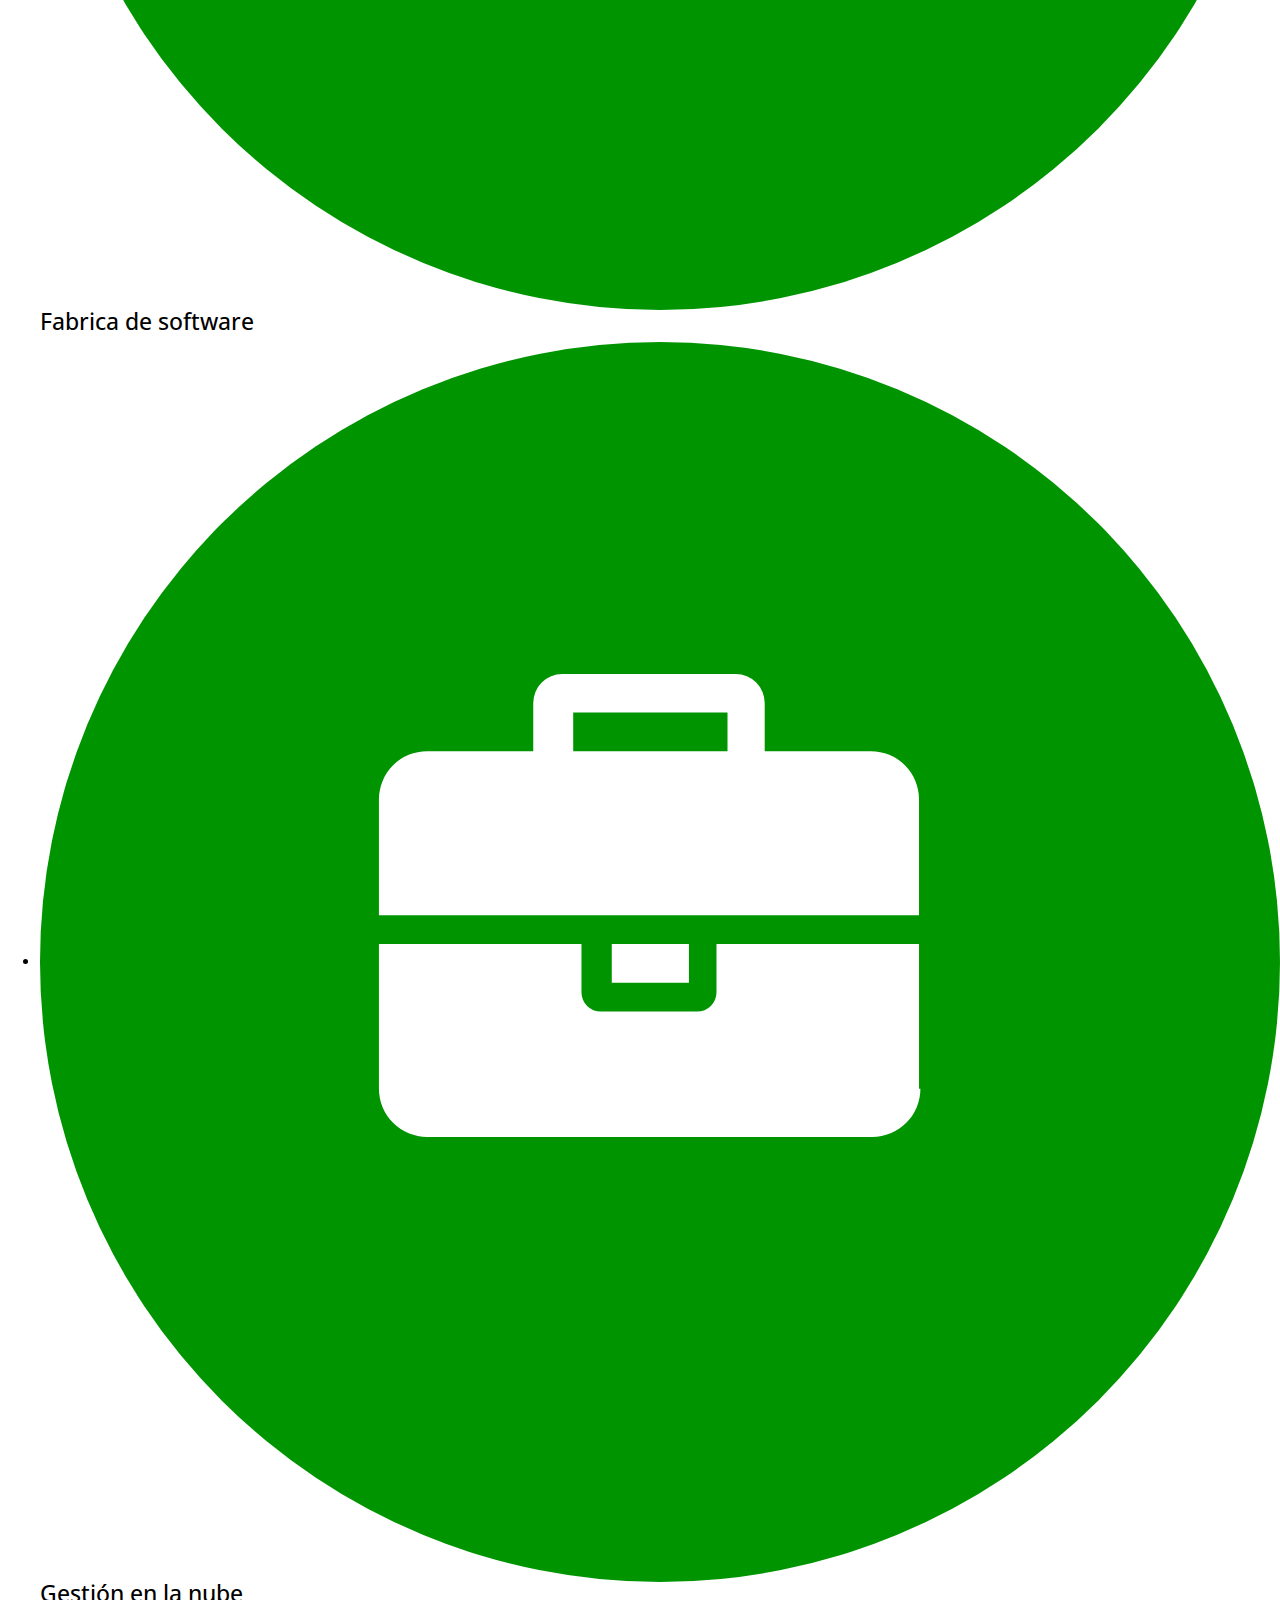
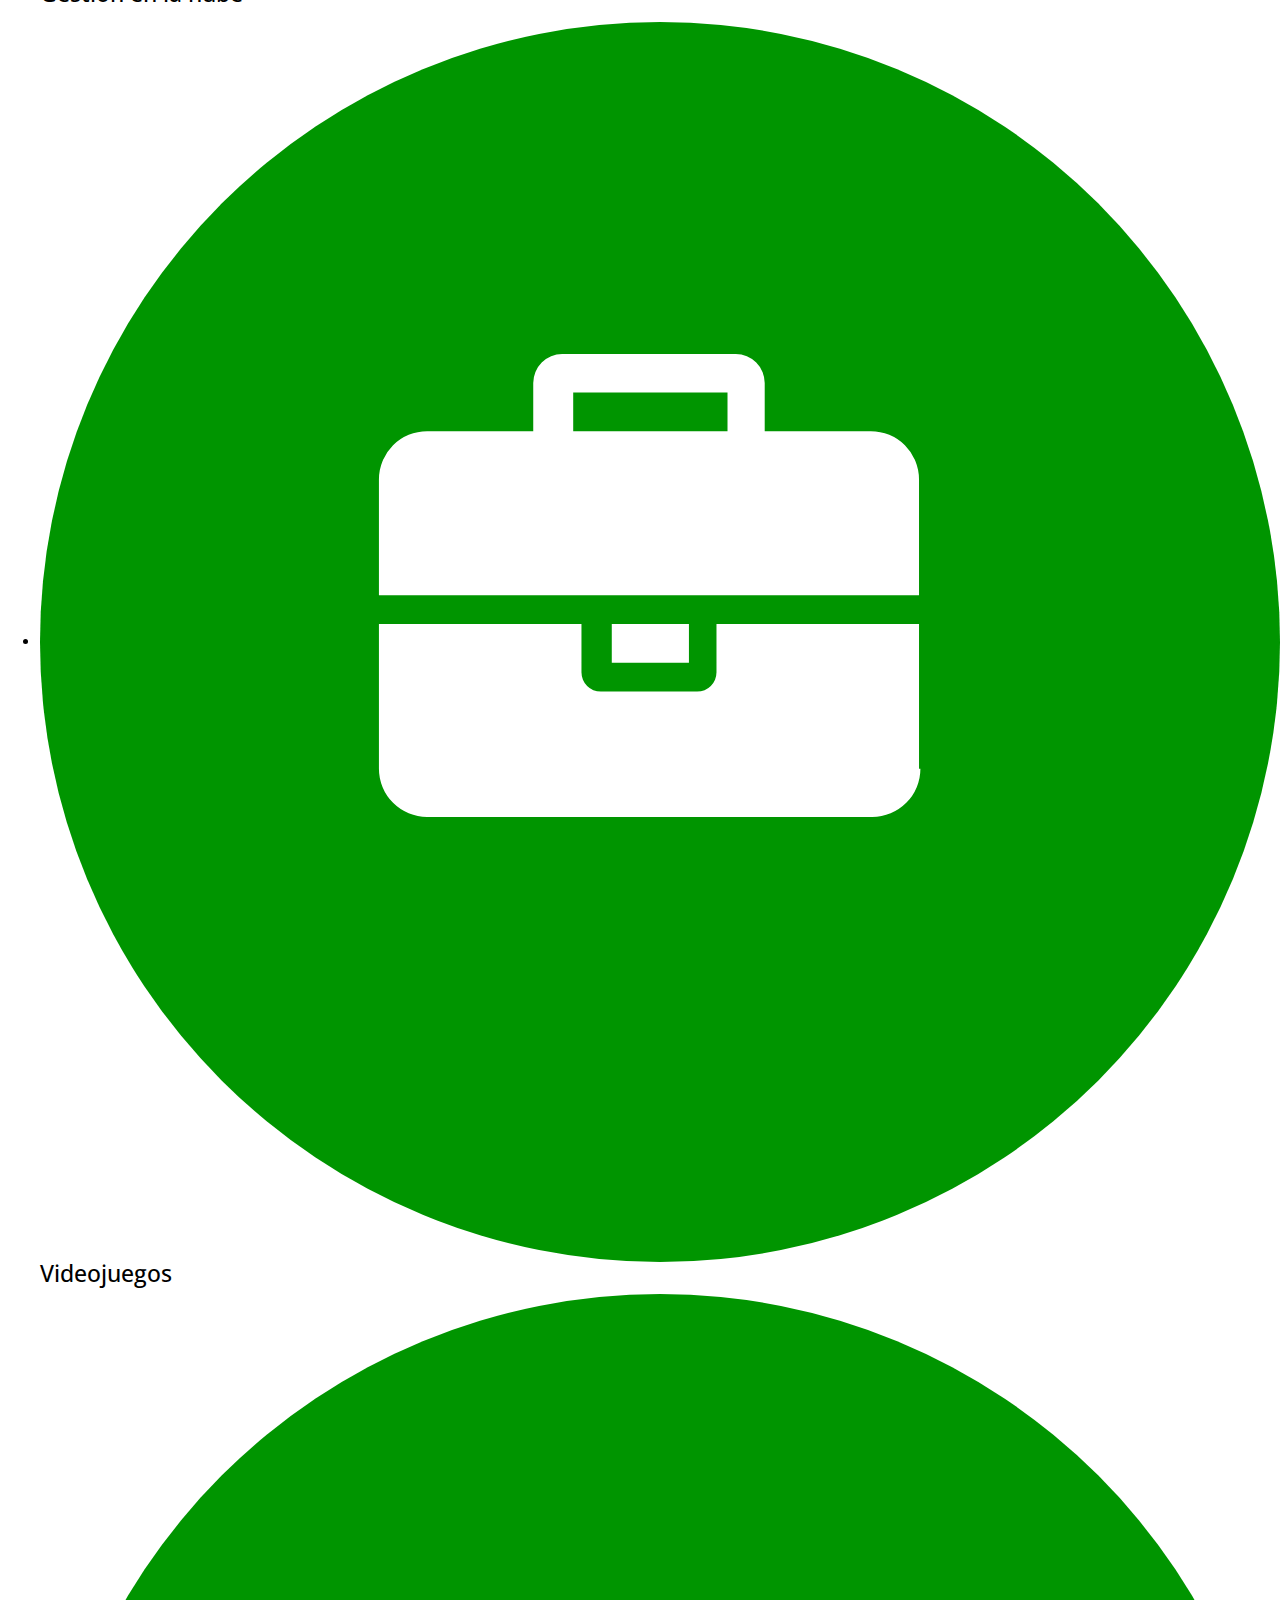
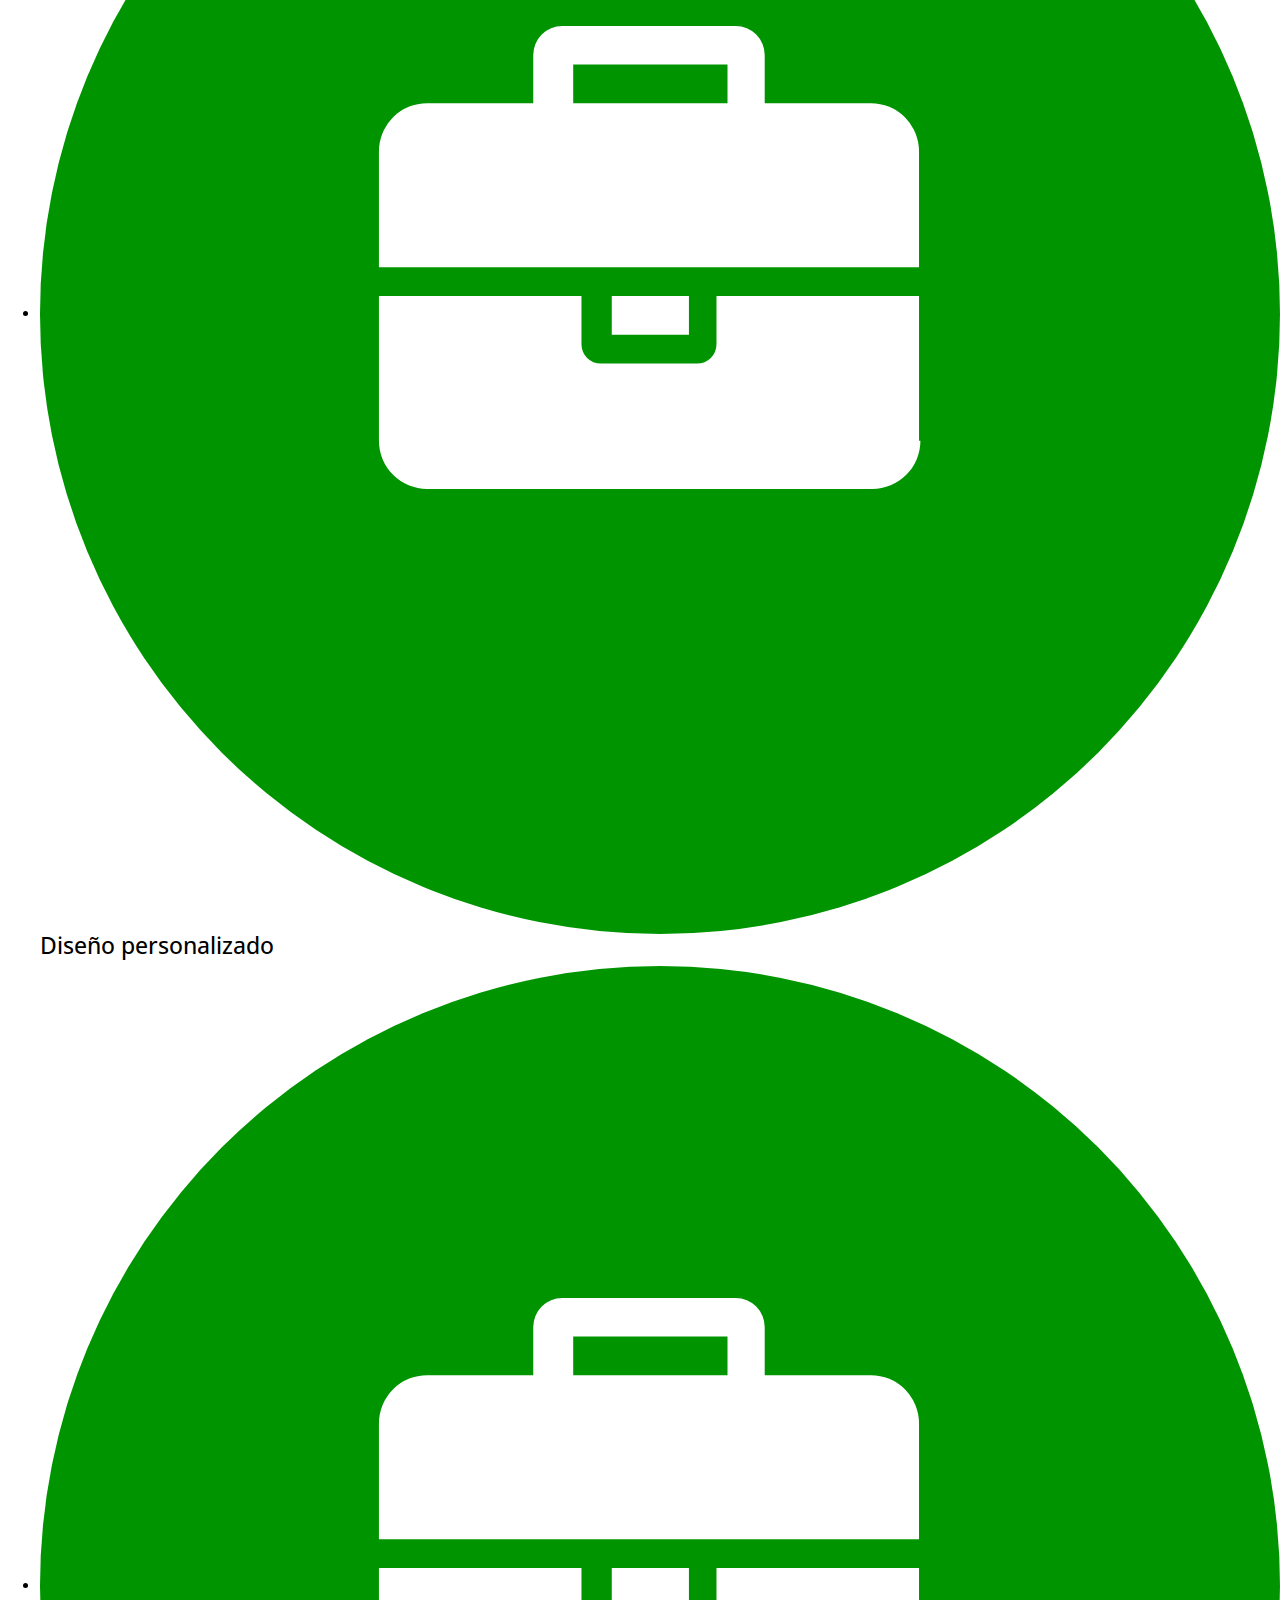
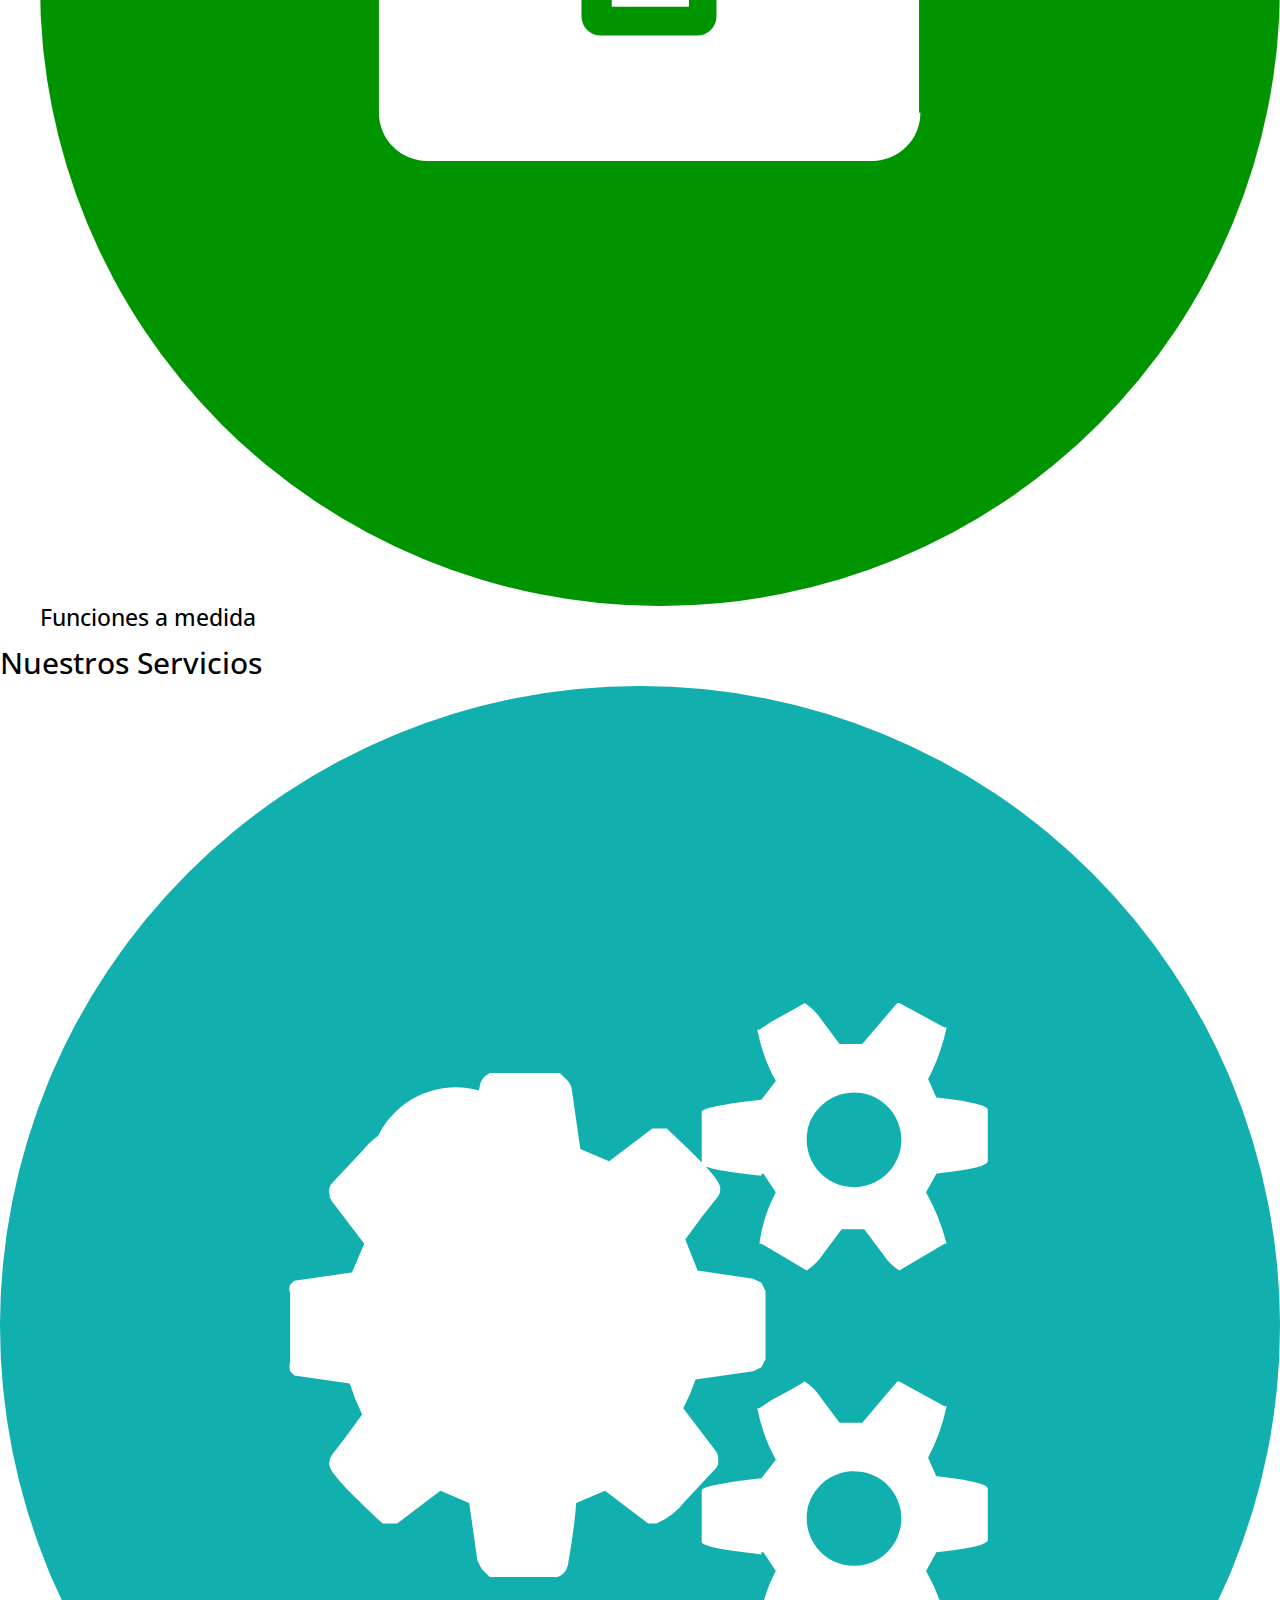
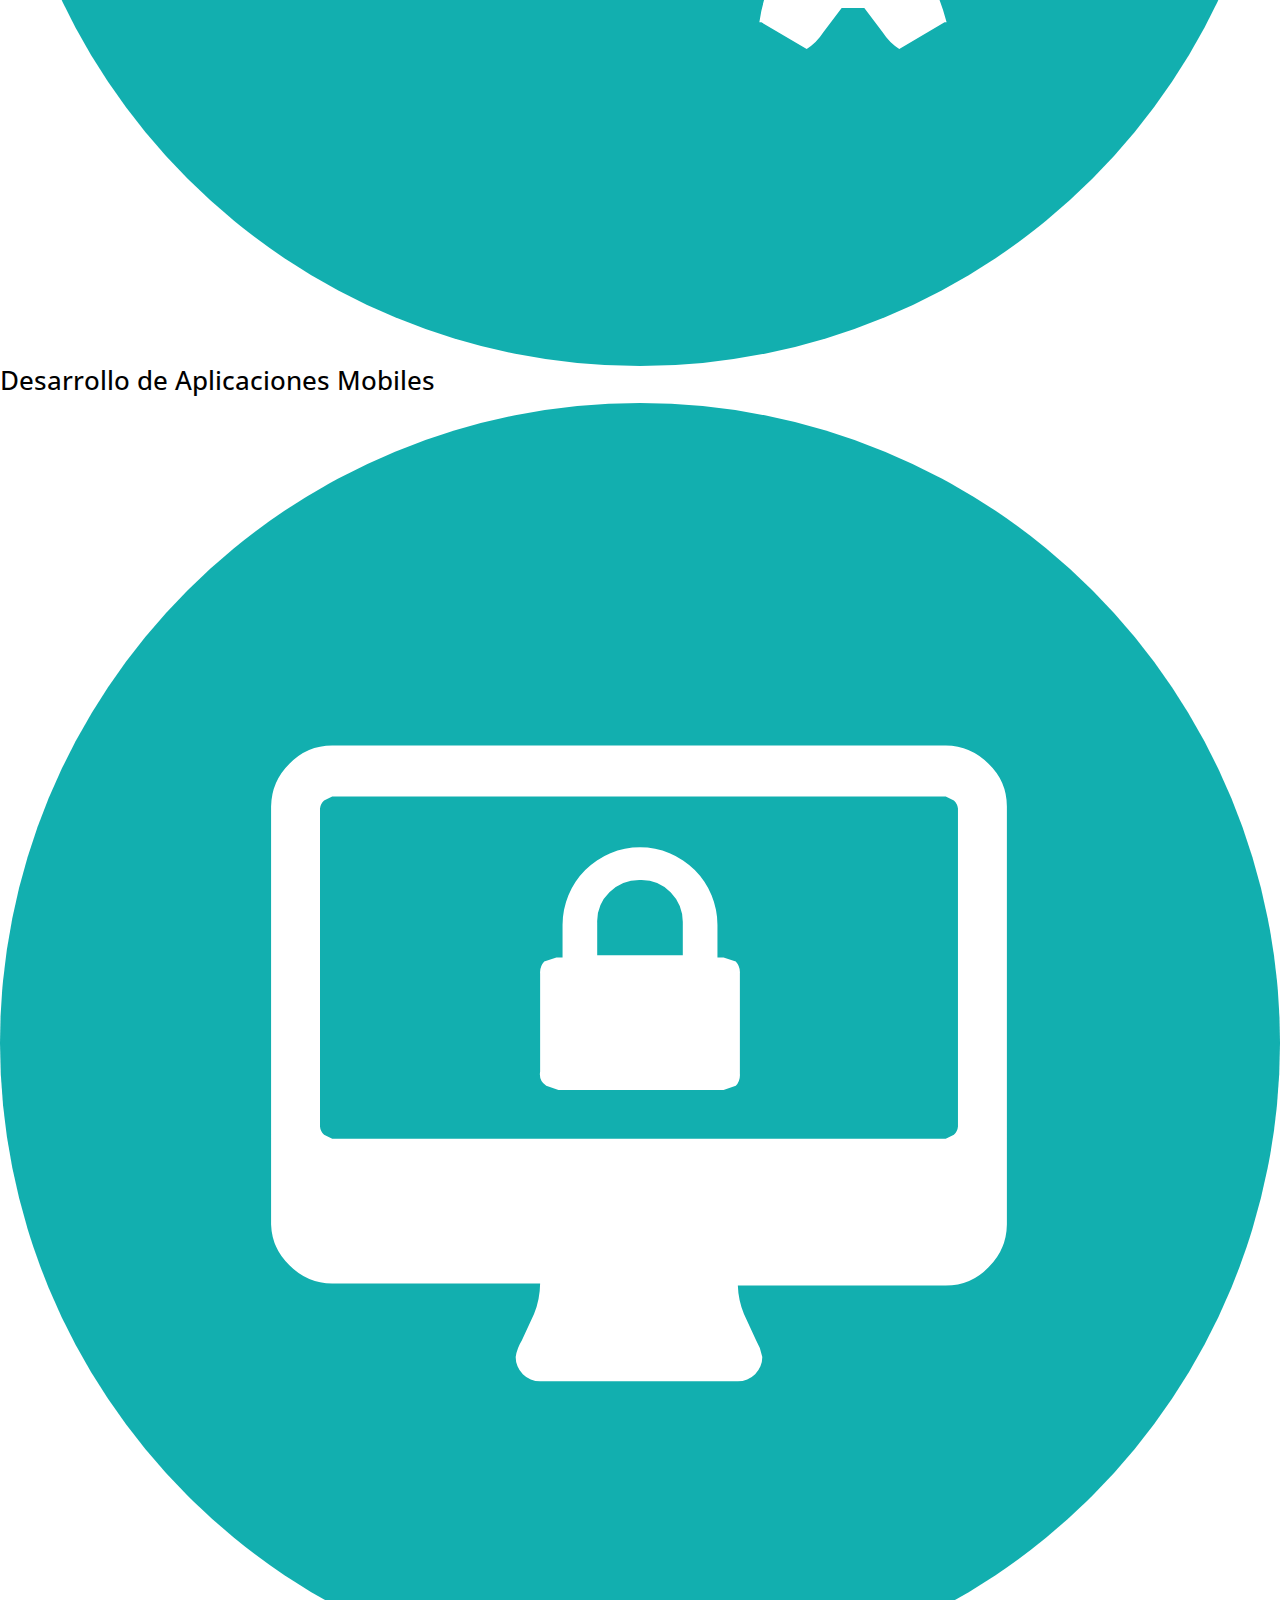
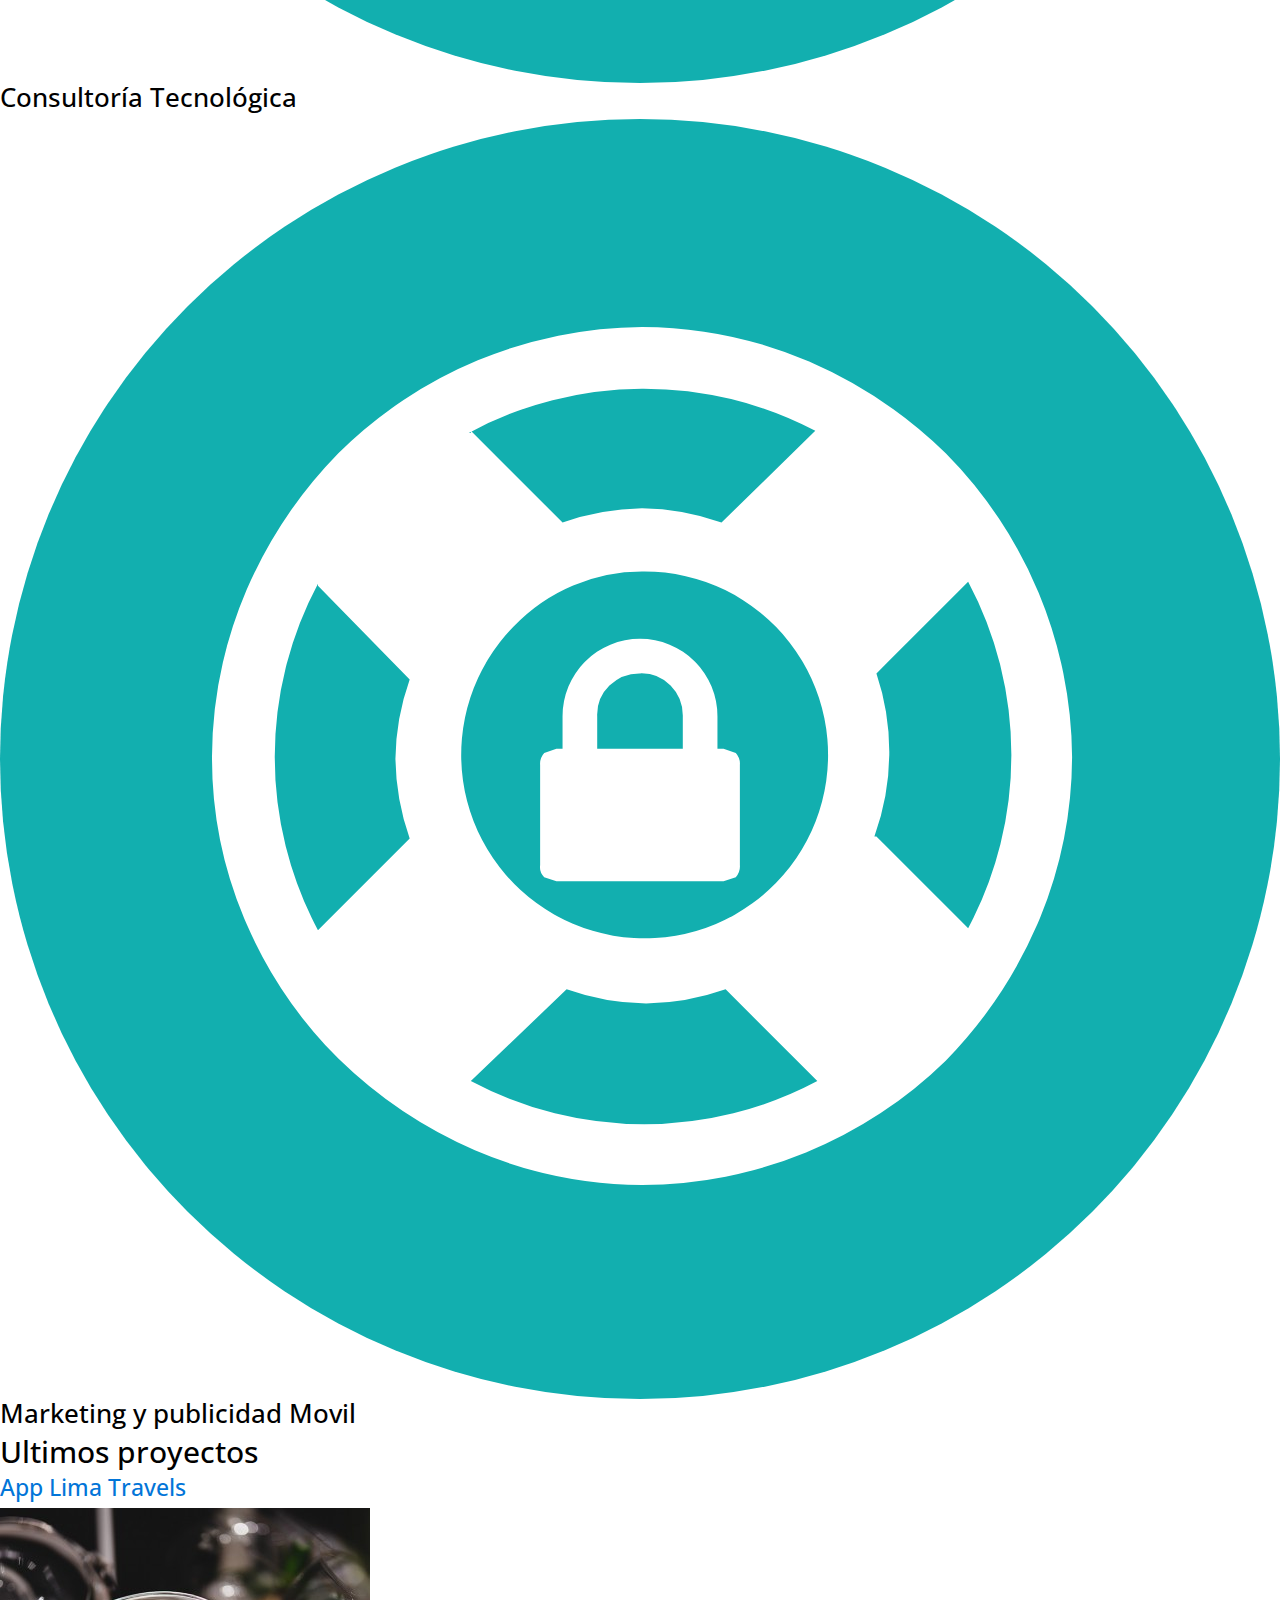
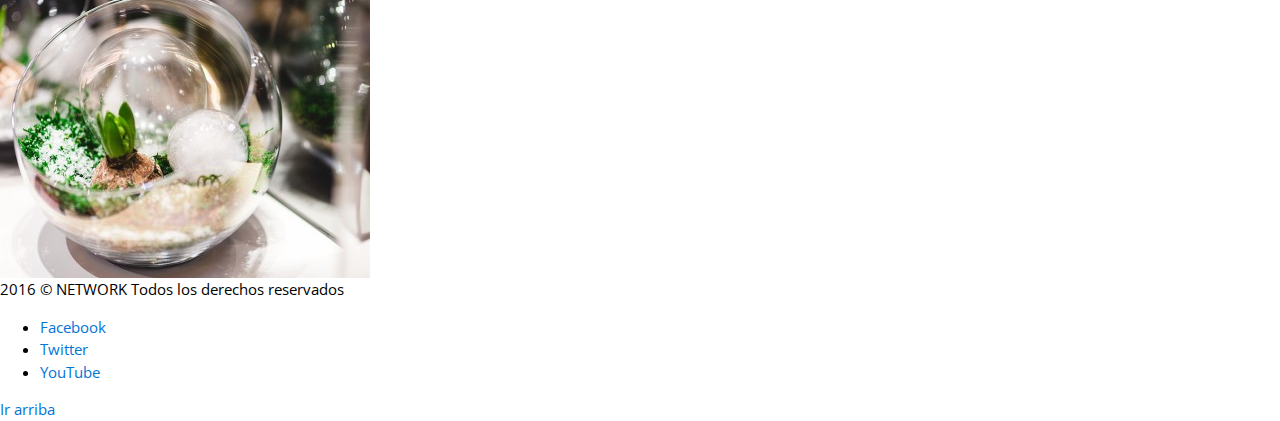
==== commit 25bbdc73: "seccion bienvenidos finalizado" ====
--- a/index.html
+++ b/index.html
@@ -51,13 +51,15 @@
         </header>
 
         <!--Primer Bloque-->
-        <div class="texto-encabezado">
-            <h1>Diseño de APPS para empresas</h1>
+        <div class="texto-encabezado text-xs-center">
+            <div class="container">
+            <h1 class="display-4">Diseño de APPS para empresas</h1>
             <p>Creamos aplicaciones según las necesidades y requerimientos de nuestros clientes.</p>
-            <a href="contacto.html">Ponte en contacto</a>
+            <a class="btn btn-primary btn-lg" href="contacto.html">Ponte en contacto</a>
+            </div>
         </div>
-        <div class="flecha-bajar">
-            <a href="#agencia">FLECHA HACIA ABAJO</a>
+        <div class="flecha-bajar text-xs-center">
+            <a href="#agencia"><i class="fa fa-angle-down" aria-hidden="true"></i></a>
         </div>
 
     </section>
--- a/css/estilos.css
+++ b/css/estilos.css
@@ -2,7 +2,6 @@
   font-size: 15px;
 }
 body{
-  background: #12AFAF;
   font-family: 'Open Sans', sans-serif;
   color: black;
 }
@@ -92,3 +91,58 @@
   color: #12AFAF;
 }
 
+.btn-primary{
+  background-color: #12AFAF;
+  border-color: transparent;
+  transition: all .5s ease;
+}
+
+.btn-primary:hover,
+.btn-primary:focus,
+.btn-primary:active:hover{
+  background-color: #009500;
+  border-color: transparent;
+}
+
+.texto-encabezado .display-4{
+  padding-top: 5rem;
+}
+.texto-encabezado .btn-primary{
+  margin-top: 1rem;
+}
+.texto-encabezado{
+  flex: 1 1 auto;
+  display: flex;
+  align-items: center;
+}
+
+.bienvenidos{
+  background-image: url(../images/fondo-encabezado.jpg);
+  background-repeat: no-repeat;
+  background-position: top;
+  background-position-x: center;
+  background-size: cover;
+  height: 100vh;
+  color: white;
+  display: flex;
+  flex-direction: column;
+}
+
+.flecha-bajar a{
+  display: inline-block;
+  color: #FFFF;
+  font-size: 4rem;
+  animation: flecha-animada 2s ease-in-out infinite;
+}
+
+@keyframes flecha-animada{
+  from{
+    transform: translateY(0);
+  } 
+  50%{
+    transform: translateY(6px);
+  }
+  to{
+    transform: translateY(0);
+  }
+}